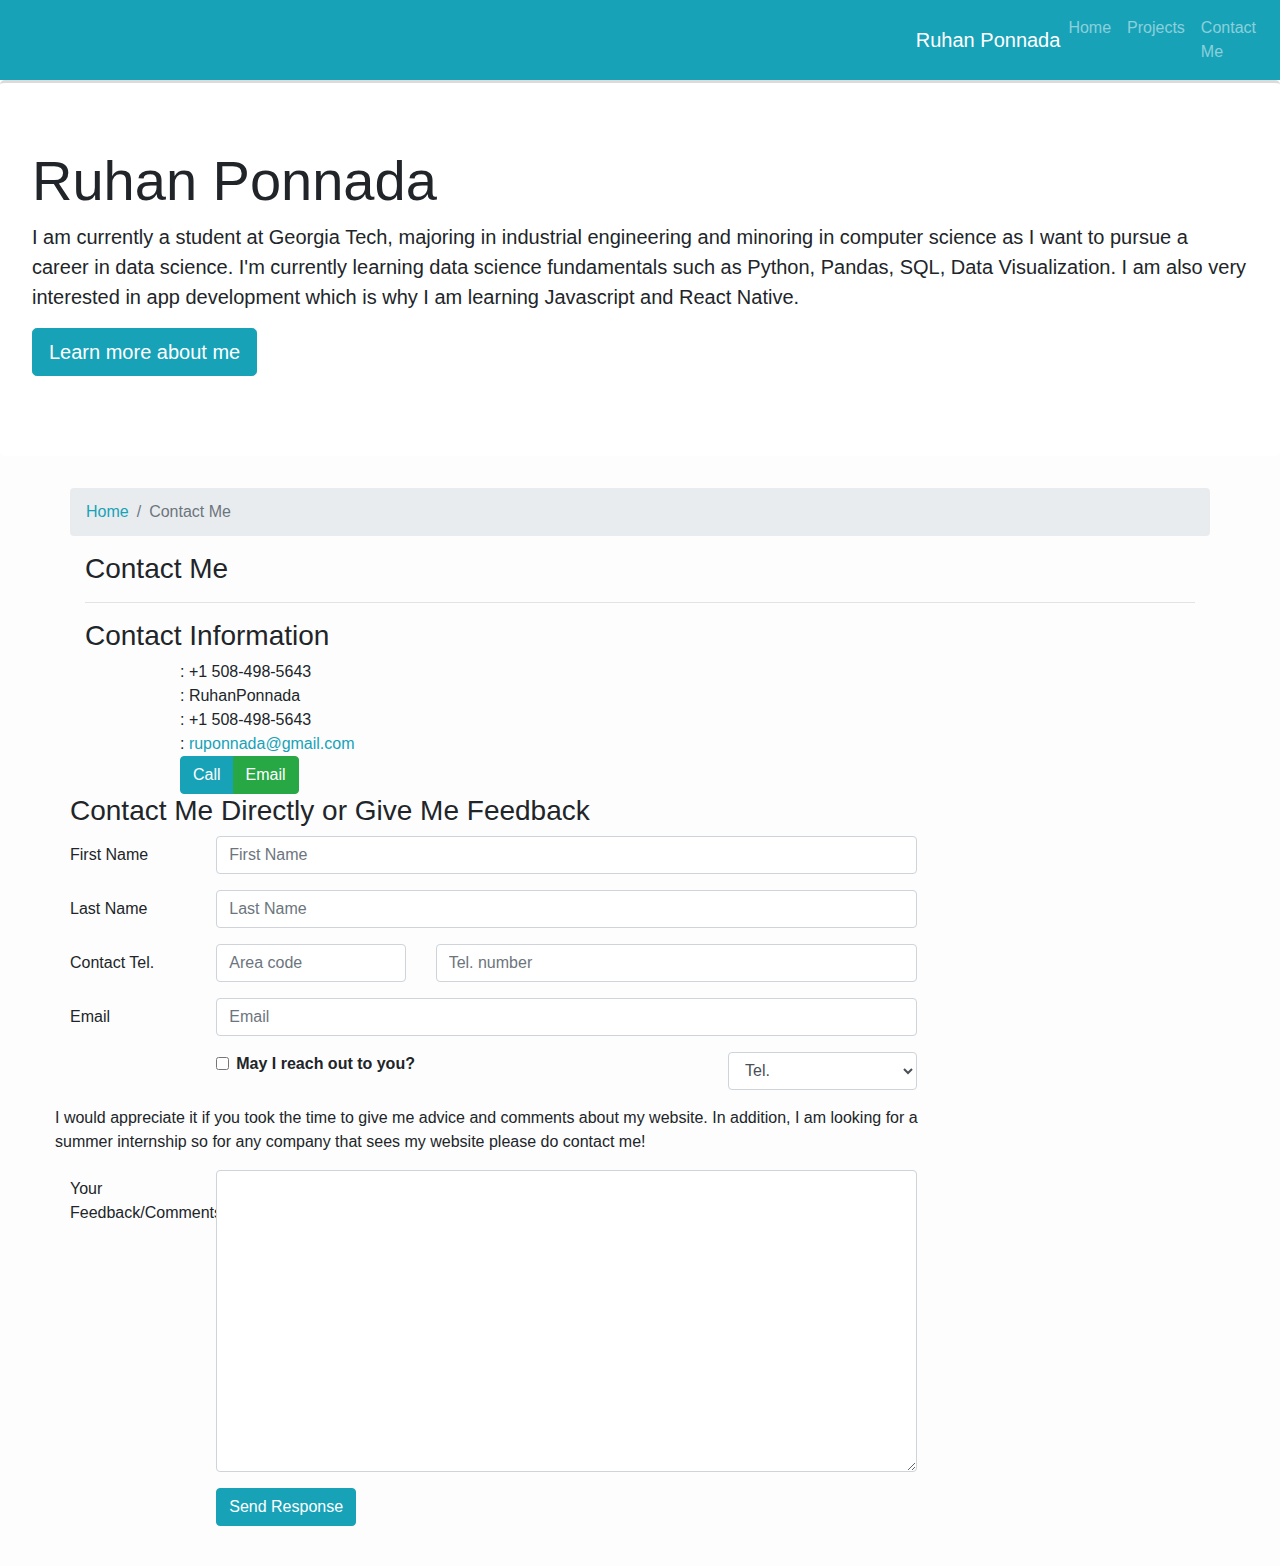
==== contactme.html @ 93548919 "test" ====
<!DOCTYPE html>
<html lang="en">
  <head>
    <meta charset="UTF-8">
    <meta http-equiv="x-ua-compatible" content="ie=edge">
    <meta name="viewport" content="width=device-width, initial-scale=1.0">
    
    <link rel="stylesheet" href="https://fonts.googleapis.com/css2?family=Caveat&family=Montserrat:wght@400;600&display=swap">
    <link rel="stylesheet" href="node_modules/bootstrap-social/bootstrap-social.css">
    <link rel="stylesheet" href="https://maxcdn.boostrapcdn.com/font-awesome/4.7.0/css/font-awesome.min.css">
    <link rel="stylesheet" href="/css/bootstrap.css">
    <link rel="stylesheet" href="/css/styles.css">
    <title>Ruhan Ponnada,Student + Entrepreneur</title>

  </head>
  <body>
    <main>
      
        <nav class="navbar navbar-expand-lg navbar-dark bg-primary">
          <div class="container"></div>
            <button class="navbar-toggler" type="button" data-toggle="collapse" data-target="#navbarSupportedContent">
              <span class="navbar-toggler-icon"></span>
            </button>
            <a class="navbar-brand mr-auto" href="#">Ruhan Ponnada</a>
            
            <div class="collapse navbar-collapse" id="navbarSupportedContent">
                <ul class="navbar-nav ml-auto">
                    <li class="nav-item">
                        <a class="nav-link" href="./index.html"><span class="fa fa-home fa-lg"></span>Home</a>
                    </li>
                    <li class="nav-item">
                        <a class="nav-link" href="./projects.html"><i class="fas fa-pencil-ruler"></i>Projects</a>
                    </li>
                    <li class="nav-item">
                        <a class="nav-link" href="#"><span class="fa fa-address-card fa-lg"></span>Contact Me</a>
                    </li>
                </ul>
            </div>
          </div>
        </nav>
    
      <!-- ***********************  ABOUT / PROFILE  *********************** -->
      <header>
        <div class="jumbotron">
          <h1 class="display-4">Ruhan Ponnada</h1>
          <p class="lead">I am currently a student at Georgia Tech, majoring in industrial engineering and minoring in computer science as I want to pursue a career in data science.
            I'm currently learning data science fundamentals such as Python, 
            Pandas, SQL, Data Visualization. I am also very interested in app development which is why I am learning Javascript and React Native.
          </p>
      
          <p class="lead">
              <a class="btn btn-primary btn-lg" href="#" role="button">Learn more about me</a>
          </p>
        </div>
      </header>

      <div class="container">
        <div class="row">
            <ol class="col-12 breadcrumb">
                <li class="breadcrumb-item"><a href="./index.html">Home</a></li>
                <li class="breadcrumb-item active">Contact Me</li>
            </ol>
            <div class="col-12">
               <h3>Contact Me</h3>
               <hr>
            </div>
        </div>

        <div class="row row-content">
           <div class="col-12">
              <h3>Contact Information</h3>
           </div>
            <div class="col-12 col-sm-4 offset-sm-1">
		              <i class="fa fa-phone"></i>: +1 508-498-5643<br>
                      <i class="fab fa-facebook-messenger"></i>: RuhanPonnada<br>
                      <i class="fab fa-whatsapp"></i>: +1 508-498-5643 <br>
		              <i class="fa fa-envelope"></i>:
                        <a href="mailto:ruponnada@gmail.com">ruponnada@gmail.com</a>
		           </address>
            </div>
            <div class="col-12 col-sm-11 offset-sm-1">
                <div class="btn-group" role="group">
                    <a role="button" class="btn btn-primary" href="tel:5084985643"><i class="fa fa-phone"></i> Call</a>
                    <a role="button" class="btn btn-success" href="mailto:ruponnada@gmail.com"><i class="fa fa-envelope-o"></i> Email</a>
                </div>
            </div>

            <div class="row row-content">
                <div class="col-12">
                   <h3>Contact Me Directly or Give Me Feedback</h3>
                </div>
                 <div class="col-12 col-md-9">
                     <form>
                         <div class="form-group row">
                             <label for="firstname" class="col-md-2 col-form-label">First Name</label>
                             <div class="col-md-10">
                                 <input type="text" class="form-control" id="firstname" name="firstname" placeholder="First Name">
                             </div>
                         </div>
                         <div class="form-group row">
                             <label for="lastname" class="col-md-2 col-form-label">Last Name</label>
                             <div class="col-md-10">
                                 <input type="text" class="form-control" id="lastname" name="lastname" placeholder="Last Name">
                             </div>
                         </div>
                     
                     <div class="form-group row">
                         <label for="telnum" class="col-12 col-md-2 col-form-label">Contact Tel.</label>
                         <div class="col-5 col-md-3">
                             <input type="tel" class="form-control" id="areacode" name="areacode" placeholder="Area code">
                         </div>
                         <div class="col-7 col-md-7">
                             <input type="tel" class="form-control" id="telnum" name="telnum" placeholder="Tel. number">
                         </div>
                     </div>
                     <div class="form-group row">
                         <label for="emailid" class="col-md-2 col-form-label">Email</label>
                         <div class="col-md-10">
                             <input type="email" class="form-control" id="emailid" name="emailid" placeholder="Email">
                         </div>
                     </div>
                     <div class="form-group row">
                         <div class="col-md-6 offset-md-2">
                             <div class="form-check">
                                 <input type="checkbox" class="form-check-input" name="approve" id="approve" value="">
                                 <label class="form-check-label" for="approve">
                                     <strong>May I reach out to you?</strong>
                                 </label>
                             </div>
                         </div>
                         <div class="col-md-3 offset-md-1">
                             <select class="form-control">
                                 <option>Tel.</option>
                                 <option>Email</option>
                             </select>
                         </div>
                     </div>
                     <div class="form-group row">
                         <p>I would appreciate it if you took the time to give me advice and comments about my website. In addition, I am looking for a summer internship so for any company that sees my website please do contact me!</p>
                         <label for="feedback" class="col-md-2 col-form-label">Your Feedback/Comments</label>
                         <div class="col-md-10">
                             <textarea class="form-control" id="feedback" name="feedback" rows="12"></textarea>
                         </div>
                     </div>
                     <div class="form-group row">
                         <div class="offset-md-2 col-md-10">
                             <button type="submit" class="btn btn-primary">Send Response</button>
                         </div>
                     </div>
                 </form>
                 </div>
                  <div class="col-12 col-md">
                 </div>
            </div>
        </div>

      <!-- *****************  CONTACT INFO / SOCIAL MEDIA  ***************** -->
      <footer>
        <div class="container">
            <div class="row">
                <div class="col-12 col-sm-4 align-self-center">
                    <div class="text-center">
                        <a class="btn btn-social-icon btn-facebook" href="https://www.facebook.com/ruhan.ponnada.7/"><i class="fa fa-facebook"></i></a>
                        <a class="btn btn-social-icon btn-linkedin" href="https://www.linkedin.com/in/ruhan-ponnada-a80213175/"><i class="fa fa-linkedin"></i></a>
                        <a class="btn btn-social-icon btn-twitter" href="https://twitter.com/RuhanPonnada"><i class="fa fa-twitter"></i></a>
                        <a class="btn btn-social-icon btn-instagram" href="https://www.instagram.com/ruhan_ponnada/"><i class="fa fa-instagram"></i></a>
                        <a class="btn btn-social-icon" href="mailto:ruponnada@gmail.com"><i class="fa fa-envelope-o"></i></a>
                        <a class="btn btn-social-icon btn-github" href="https://github.com/ruhanponnada/"><i class="fa fa-github"></i></a>
                    </div>
                </div>
            </div>
        </div>
           
      </footer>
    </main>
    <script src="/js/jquery.min.js"></script>
    <script src="/js/popper.min.js"></script>
    <script src="/js/bootstrap.min.js"></script>
  </body>
</html>
---- css/styles.css ----
.jumbotron {
  background-color: #ffffff !important;
  border-top: 3px solid #dbdbdb; }

/*!
 * Bootstrap v4.5.2 (https://getbootstrap.com/)
 * Copyright 2011-2020 The Bootstrap Authors
 * Copyright 2011-2020 Twitter, Inc.
 * Licensed under MIT (https://github.com/twbs/bootstrap/blob/main/LICENSE)
 */
:root {
  --blue: #007bff;
  --indigo: #6610f2;
  --purple: #6f42c1;
  --pink: #e83e8c;
  --red: #dc3545;
  --orange: #fd7e14;
  --yellow: #ffc107;
  --green: #28a745;
  --teal: #20c997;
  --cyan: #17a2b8;
  --white: #fff;
  --gray: #6c757d;
  --gray-dark: #343a40;
  --primary: #17a2b8;
  --secondary: #6c757d;
  --success: #28a745;
  --info: #17a2b8;
  --warning: #ffc107;
  --danger: #dc3545;
  --light: #f8f9fa;
  --dark: #343a40;
  --breakpoint-xs: 0;
  --breakpoint-sm: 576px;
  --breakpoint-md: 768px;
  --breakpoint-lg: 992px;
  --breakpoint-xl: 1200px;
  --font-family-sans-serif: -apple-system, BlinkMacSystemFont, "Segoe UI", Roboto, "Helvetica Neue", Arial, "Noto Sans", sans-serif, "Apple Color Emoji", "Segoe UI Emoji", "Segoe UI Symbol", "Noto Color Emoji";
  --font-family-monospace: SFMono-Regular, Menlo, Monaco, Consolas, "Liberation Mono", "Courier New", monospace; }

*,
*::before,
*::after {
  box-sizing: border-box; }

html {
  font-family: sans-serif;
  line-height: 1.15;
  -webkit-text-size-adjust: 100%;
  -webkit-tap-highlight-color: rgba(0, 0, 0, 0); }

article, aside, figcaption, figure, footer, header, hgroup, main, nav, section {
  display: block; }

body {
  margin: 0;
  font-family: -apple-system, BlinkMacSystemFont, "Segoe UI", Roboto, "Helvetica Neue", Arial, "Noto Sans", sans-serif, "Apple Color Emoji", "Segoe UI Emoji", "Segoe UI Symbol", "Noto Color Emoji";
  font-size: 1rem;
  font-weight: 400;
  line-height: 1.5;
  color: #212529;
  text-align: left;
  background-color: #fdfdfd; }

[tabindex="-1"]:focus:not(:focus-visible) {
  outline: 0 !important; }

hr {
  box-sizing: content-box;
  height: 0;
  overflow: visible; }

h1, h2, h3, h4, h5, h6 {
  margin-top: 0;
  margin-bottom: 0.5rem; }

p {
  margin-top: 0;
  margin-bottom: 1rem; }

abbr[title],
abbr[data-original-title] {
  text-decoration: underline;
  text-decoration: underline dotted;
  cursor: help;
  border-bottom: 0;
  text-decoration-skip-ink: none; }

address {
  margin-bottom: 1rem;
  font-style: normal;
  line-height: inherit; }

ol,
ul,
dl {
  margin-top: 0;
  margin-bottom: 1rem; }

ol ol,
ul ul,
ol ul,
ul ol {
  margin-bottom: 0; }

dt {
  font-weight: 700; }

dd {
  margin-bottom: .5rem;
  margin-left: 0; }

blockquote {
  margin: 0 0 1rem; }

b,
strong {
  font-weight: bolder; }

small {
  font-size: 80%; }

sub,
sup {
  position: relative;
  font-size: 75%;
  line-height: 0;
  vertical-align: baseline; }

sub {
  bottom: -.25em; }

sup {
  top: -.5em; }

a {
  color: #17a2b8;
  text-decoration: none;
  background-color: transparent; }
  a:hover {
    color: #0f6674;
    text-decoration: underline; }

a:not([href]):not([class]) {
  color: inherit;
  text-decoration: none; }
  a:not([href]):not([class]):hover {
    color: inherit;
    text-decoration: none; }

pre,
code,
kbd,
samp {
  font-family: SFMono-Regular, Menlo, Monaco, Consolas, "Liberation Mono", "Courier New", monospace;
  font-size: 1em; }

pre {
  margin-top: 0;
  margin-bottom: 1rem;
  overflow: auto;
  -ms-overflow-style: scrollbar; }

figure {
  margin: 0 0 1rem; }

img {
  vertical-align: middle;
  border-style: none; }

svg {
  overflow: hidden;
  vertical-align: middle; }

table {
  border-collapse: collapse; }

caption {
  padding-top: 0.75rem;
  padding-bottom: 0.75rem;
  color: #6c757d;
  text-align: left;
  caption-side: bottom; }

th {
  text-align: inherit; }

label {
  display: inline-block;
  margin-bottom: 0.5rem; }

button {
  border-radius: 0; }

button:focus {
  outline: 1px dotted;
  outline: 5px auto -webkit-focus-ring-color; }

input,
button,
select,
optgroup,
textarea {
  margin: 0;
  font-family: inherit;
  font-size: inherit;
  line-height: inherit; }

button,
input {
  overflow: visible; }

button,
select {
  text-transform: none; }

[role="button"] {
  cursor: pointer; }

select {
  word-wrap: normal; }

button,
[type="button"],
[type="reset"],
[type="submit"] {
  -webkit-appearance: button; }

button:not(:disabled),
[type="button"]:not(:disabled),
[type="reset"]:not(:disabled),
[type="submit"]:not(:disabled) {
  cursor: pointer; }

button::-moz-focus-inner,
[type="button"]::-moz-focus-inner,
[type="reset"]::-moz-focus-inner,
[type="submit"]::-moz-focus-inner {
  padding: 0;
  border-style: none; }

input[type="radio"],
input[type="checkbox"] {
  box-sizing: border-box;
  padding: 0; }

textarea {
  overflow: auto;
  resize: vertical; }

fieldset {
  min-width: 0;
  padding: 0;
  margin: 0;
  border: 0; }

legend {
  display: block;
  width: 100%;
  max-width: 100%;
  padding: 0;
  margin-bottom: .5rem;
  font-size: 1.5rem;
  line-height: inherit;
  color: inherit;
  white-space: normal; }

progress {
  vertical-align: baseline; }

[type="number"]::-webkit-inner-spin-button,
[type="number"]::-webkit-outer-spin-button {
  height: auto; }

[type="search"] {
  outline-offset: -2px;
  -webkit-appearance: none; }

[type="search"]::-webkit-search-decoration {
  -webkit-appearance: none; }

::-webkit-file-upload-button {
  font: inherit;
  -webkit-appearance: button; }

output {
  display: inline-block; }

summary {
  display: list-item;
  cursor: pointer; }

template {
  display: none; }

[hidden] {
  display: none !important; }

h1, h2, h3, h4, h5, h6,
.h1, .h2, .h3, .h4, .h5, .h6 {
  margin-bottom: 0.5rem;
  font-weight: 500;
  line-height: 1.2; }

h1, .h1 {
  font-size: 2.5rem; }

h2, .h2 {
  font-size: 2rem; }

h3, .h3 {
  font-size: 1.75rem; }

h4, .h4 {
  font-size: 1.5rem; }

h5, .h5 {
  font-size: 1.25rem; }

h6, .h6 {
  font-size: 1rem; }

.lead {
  font-size: 1.25rem;
  font-weight: 300; }

.display-1 {
  font-size: 6rem;
  font-weight: 300;
  line-height: 1.2; }

.display-2 {
  font-size: 5.5rem;
  font-weight: 300;
  line-height: 1.2; }

.display-3 {
  font-size: 4.5rem;
  font-weight: 300;
  line-height: 1.2; }

.display-4 {
  font-size: 3.5rem;
  font-weight: 300;
  line-height: 1.2; }

hr {
  margin-top: 1rem;
  margin-bottom: 1rem;
  border: 0;
  border-top: 1px solid rgba(0, 0, 0, 0.1); }

small,
.small {
  font-size: 80%;
  font-weight: 400; }

mark,
.mark {
  padding: 0.2em;
  background-color: #fcf8e3; }

.list-unstyled {
  padding-left: 0;
  list-style: none; }

.list-inline {
  padding-left: 0;
  list-style: none; }

.list-inline-item {
  display: inline-block; }
  .list-inline-item:not(:last-child) {
    margin-right: 0.5rem; }

.initialism {
  font-size: 90%;
  text-transform: uppercase; }

.blockquote {
  margin-bottom: 1rem;
  font-size: 1.25rem; }

.blockquote-footer {
  display: block;
  font-size: 80%;
  color: #6c757d; }
  .blockquote-footer::before {
    content: "\2014\00A0"; }

.img-fluid {
  max-width: 100%;
  height: auto; }

.img-thumbnail {
  padding: 0.25rem;
  background-color: #fdfdfd;
  border: 1px solid #dee2e6;
  border-radius: 0.25rem;
  max-width: 100%;
  height: auto; }

.figure {
  display: inline-block; }

.figure-img {
  margin-bottom: 0.5rem;
  line-height: 1; }

.figure-caption {
  font-size: 90%;
  color: #6c757d; }

code {
  font-size: 87.5%;
  color: #e83e8c;
  word-wrap: break-word; }
  a > code {
    color: inherit; }

kbd {
  padding: 0.2rem 0.4rem;
  font-size: 87.5%;
  color: #fff;
  background-color: #212529;
  border-radius: 0.2rem; }
  kbd kbd {
    padding: 0;
    font-size: 100%;
    font-weight: 700; }

pre {
  display: block;
  font-size: 87.5%;
  color: #212529; }
  pre code {
    font-size: inherit;
    color: inherit;
    word-break: normal; }

.pre-scrollable {
  max-height: 340px;
  overflow-y: scroll; }

.container,
.container-fluid,
.container-sm,
.container-md,
.container-lg,
.container-xl {
  width: 100%;
  padding-right: 15px;
  padding-left: 15px;
  margin-right: auto;
  margin-left: auto; }

@media (min-width: 576px) {
  .container, .container-sm {
    max-width: 540px; } }

@media (min-width: 768px) {
  .container, .container-sm, .container-md {
    max-width: 720px; } }

@media (min-width: 992px) {
  .container, .container-sm, .container-md, .container-lg {
    max-width: 960px; } }

@media (min-width: 1200px) {
  .container, .container-sm, .container-md, .container-lg, .container-xl {
    max-width: 1140px; } }

.row {
  display: flex;
  flex-wrap: wrap;
  margin-right: -15px;
  margin-left: -15px; }

.no-gutters {
  margin-right: 0;
  margin-left: 0; }
  .no-gutters > .col,
  .no-gutters > [class*="col-"] {
    padding-right: 0;
    padding-left: 0; }

.col-1, .col-2, .col-3, .col-4, .col-5, .col-6, .col-7, .col-8, .col-9, .col-10, .col-11, .col-12, .col,
.col-auto, .col-sm-1, .col-sm-2, .col-sm-3, .col-sm-4, .col-sm-5, .col-sm-6, .col-sm-7, .col-sm-8, .col-sm-9, .col-sm-10, .col-sm-11, .col-sm-12, .col-sm,
.col-sm-auto, .col-md-1, .col-md-2, .col-md-3, .col-md-4, .col-md-5, .col-md-6, .col-md-7, .col-md-8, .col-md-9, .col-md-10, .col-md-11, .col-md-12, .col-md,
.col-md-auto, .col-lg-1, .col-lg-2, .col-lg-3, .col-lg-4, .col-lg-5, .col-lg-6, .col-lg-7, .col-lg-8, .col-lg-9, .col-lg-10, .col-lg-11, .col-lg-12, .col-lg,
.col-lg-auto, .col-xl-1, .col-xl-2, .col-xl-3, .col-xl-4, .col-xl-5, .col-xl-6, .col-xl-7, .col-xl-8, .col-xl-9, .col-xl-10, .col-xl-11, .col-xl-12, .col-xl,
.col-xl-auto {
  position: relative;
  width: 100%;
  padding-right: 15px;
  padding-left: 15px; }

.col {
  flex-basis: 0;
  flex-grow: 1;
  max-width: 100%; }

.row-cols-1 > * {
  flex: 0 0 100%;
  max-width: 100%; }

.row-cols-2 > * {
  flex: 0 0 50%;
  max-width: 50%; }

.row-cols-3 > * {
  flex: 0 0 33.33333%;
  max-width: 33.33333%; }

.row-cols-4 > * {
  flex: 0 0 25%;
  max-width: 25%; }

.row-cols-5 > * {
  flex: 0 0 20%;
  max-width: 20%; }

.row-cols-6 > * {
  flex: 0 0 16.66667%;
  max-width: 16.66667%; }

.col-auto {
  flex: 0 0 auto;
  width: auto;
  max-width: 100%; }

.col-1 {
  flex: 0 0 8.33333%;
  max-width: 8.33333%; }

.col-2 {
  flex: 0 0 16.66667%;
  max-width: 16.66667%; }

.col-3 {
  flex: 0 0 25%;
  max-width: 25%; }

.col-4 {
  flex: 0 0 33.33333%;
  max-width: 33.33333%; }

.col-5 {
  flex: 0 0 41.66667%;
  max-width: 41.66667%; }

.col-6 {
  flex: 0 0 50%;
  max-width: 50%; }

.col-7 {
  flex: 0 0 58.33333%;
  max-width: 58.33333%; }

.col-8 {
  flex: 0 0 66.66667%;
  max-width: 66.66667%; }

.col-9 {
  flex: 0 0 75%;
  max-width: 75%; }

.col-10 {
  flex: 0 0 83.33333%;
  max-width: 83.33333%; }

.col-11 {
  flex: 0 0 91.66667%;
  max-width: 91.66667%; }

.col-12 {
  flex: 0 0 100%;
  max-width: 100%; }

.order-first {
  order: -1; }

.order-last {
  order: 13; }

.order-0 {
  order: 0; }

.order-1 {
  order: 1; }

.order-2 {
  order: 2; }

.order-3 {
  order: 3; }

.order-4 {
  order: 4; }

.order-5 {
  order: 5; }

.order-6 {
  order: 6; }

.order-7 {
  order: 7; }

.order-8 {
  order: 8; }

.order-9 {
  order: 9; }

.order-10 {
  order: 10; }

.order-11 {
  order: 11; }

.order-12 {
  order: 12; }

.offset-1 {
  margin-left: 8.33333%; }

.offset-2 {
  margin-left: 16.66667%; }

.offset-3 {
  margin-left: 25%; }

.offset-4 {
  margin-left: 33.33333%; }

.offset-5 {
  margin-left: 41.66667%; }

.offset-6 {
  margin-left: 50%; }

.offset-7 {
  margin-left: 58.33333%; }

.offset-8 {
  margin-left: 66.66667%; }

.offset-9 {
  margin-left: 75%; }

.offset-10 {
  margin-left: 83.33333%; }

.offset-11 {
  margin-left: 91.66667%; }

@media (min-width: 576px) {
  .col-sm {
    flex-basis: 0;
    flex-grow: 1;
    max-width: 100%; }
  .row-cols-sm-1 > * {
    flex: 0 0 100%;
    max-width: 100%; }
  .row-cols-sm-2 > * {
    flex: 0 0 50%;
    max-width: 50%; }
  .row-cols-sm-3 > * {
    flex: 0 0 33.33333%;
    max-width: 33.33333%; }
  .row-cols-sm-4 > * {
    flex: 0 0 25%;
    max-width: 25%; }
  .row-cols-sm-5 > * {
    flex: 0 0 20%;
    max-width: 20%; }
  .row-cols-sm-6 > * {
    flex: 0 0 16.66667%;
    max-width: 16.66667%; }
  .col-sm-auto {
    flex: 0 0 auto;
    width: auto;
    max-width: 100%; }
  .col-sm-1 {
    flex: 0 0 8.33333%;
    max-width: 8.33333%; }
  .col-sm-2 {
    flex: 0 0 16.66667%;
    max-width: 16.66667%; }
  .col-sm-3 {
    flex: 0 0 25%;
    max-width: 25%; }
  .col-sm-4 {
    flex: 0 0 33.33333%;
    max-width: 33.33333%; }
  .col-sm-5 {
    flex: 0 0 41.66667%;
    max-width: 41.66667%; }
  .col-sm-6 {
    flex: 0 0 50%;
    max-width: 50%; }
  .col-sm-7 {
    flex: 0 0 58.33333%;
    max-width: 58.33333%; }
  .col-sm-8 {
    flex: 0 0 66.66667%;
    max-width: 66.66667%; }
  .col-sm-9 {
    flex: 0 0 75%;
    max-width: 75%; }
  .col-sm-10 {
    flex: 0 0 83.33333%;
    max-width: 83.33333%; }
  .col-sm-11 {
    flex: 0 0 91.66667%;
    max-width: 91.66667%; }
  .col-sm-12 {
    flex: 0 0 100%;
    max-width: 100%; }
  .order-sm-first {
    order: -1; }
  .order-sm-last {
    order: 13; }
  .order-sm-0 {
    order: 0; }
  .order-sm-1 {
    order: 1; }
  .order-sm-2 {
    order: 2; }
  .order-sm-3 {
    order: 3; }
  .order-sm-4 {
    order: 4; }
  .order-sm-5 {
    order: 5; }
  .order-sm-6 {
    order: 6; }
  .order-sm-7 {
    order: 7; }
  .order-sm-8 {
    order: 8; }
  .order-sm-9 {
    order: 9; }
  .order-sm-10 {
    order: 10; }
  .order-sm-11 {
    order: 11; }
  .order-sm-12 {
    order: 12; }
  .offset-sm-0 {
    margin-left: 0; }
  .offset-sm-1 {
    margin-left: 8.33333%; }
  .offset-sm-2 {
    margin-left: 16.66667%; }
  .offset-sm-3 {
    margin-left: 25%; }
  .offset-sm-4 {
    margin-left: 33.33333%; }
  .offset-sm-5 {
    margin-left: 41.66667%; }
  .offset-sm-6 {
    margin-left: 50%; }
  .offset-sm-7 {
    margin-left: 58.33333%; }
  .offset-sm-8 {
    margin-left: 66.66667%; }
  .offset-sm-9 {
    margin-left: 75%; }
  .offset-sm-10 {
    margin-left: 83.33333%; }
  .offset-sm-11 {
    margin-left: 91.66667%; } }

@media (min-width: 768px) {
  .col-md {
    flex-basis: 0;
    flex-grow: 1;
    max-width: 100%; }
  .row-cols-md-1 > * {
    flex: 0 0 100%;
    max-width: 100%; }
  .row-cols-md-2 > * {
    flex: 0 0 50%;
    max-width: 50%; }
  .row-cols-md-3 > * {
    flex: 0 0 33.33333%;
    max-width: 33.33333%; }
  .row-cols-md-4 > * {
    flex: 0 0 25%;
    max-width: 25%; }
  .row-cols-md-5 > * {
    flex: 0 0 20%;
    max-width: 20%; }
  .row-cols-md-6 > * {
    flex: 0 0 16.66667%;
    max-width: 16.66667%; }
  .col-md-auto {
    flex: 0 0 auto;
    width: auto;
    max-width: 100%; }
  .col-md-1 {
    flex: 0 0 8.33333%;
    max-width: 8.33333%; }
  .col-md-2 {
    flex: 0 0 16.66667%;
    max-width: 16.66667%; }
  .col-md-3 {
    flex: 0 0 25%;
    max-width: 25%; }
  .col-md-4 {
    flex: 0 0 33.33333%;
    max-width: 33.33333%; }
  .col-md-5 {
    flex: 0 0 41.66667%;
    max-width: 41.66667%; }
  .col-md-6 {
    flex: 0 0 50%;
    max-width: 50%; }
  .col-md-7 {
    flex: 0 0 58.33333%;
    max-width: 58.33333%; }
  .col-md-8 {
    flex: 0 0 66.66667%;
    max-width: 66.66667%; }
  .col-md-9 {
    flex: 0 0 75%;
    max-width: 75%; }
  .col-md-10 {
    flex: 0 0 83.33333%;
    max-width: 83.33333%; }
  .col-md-11 {
    flex: 0 0 91.66667%;
    max-width: 91.66667%; }
  .col-md-12 {
    flex: 0 0 100%;
    max-width: 100%; }
  .order-md-first {
    order: -1; }
  .order-md-last {
    order: 13; }
  .order-md-0 {
    order: 0; }
  .order-md-1 {
    order: 1; }
  .order-md-2 {
    order: 2; }
  .order-md-3 {
    order: 3; }
  .order-md-4 {
    order: 4; }
  .order-md-5 {
    order: 5; }
  .order-md-6 {
    order: 6; }
  .order-md-7 {
    order: 7; }
  .order-md-8 {
    order: 8; }
  .order-md-9 {
    order: 9; }
  .order-md-10 {
    order: 10; }
  .order-md-11 {
    order: 11; }
  .order-md-12 {
    order: 12; }
  .offset-md-0 {
    margin-left: 0; }
  .offset-md-1 {
    margin-left: 8.33333%; }
  .offset-md-2 {
    margin-left: 16.66667%; }
  .offset-md-3 {
    margin-left: 25%; }
  .offset-md-4 {
    margin-left: 33.33333%; }
  .offset-md-5 {
    margin-left: 41.66667%; }
  .offset-md-6 {
    margin-left: 50%; }
  .offset-md-7 {
    margin-left: 58.33333%; }
  .offset-md-8 {
    margin-left: 66.66667%; }
  .offset-md-9 {
    margin-left: 75%; }
  .offset-md-10 {
    margin-left: 83.33333%; }
  .offset-md-11 {
    margin-left: 91.66667%; } }

@media (min-width: 992px) {
  .col-lg {
    flex-basis: 0;
    flex-grow: 1;
    max-width: 100%; }
  .row-cols-lg-1 > * {
    flex: 0 0 100%;
    max-width: 100%; }
  .row-cols-lg-2 > * {
    flex: 0 0 50%;
    max-width: 50%; }
  .row-cols-lg-3 > * {
    flex: 0 0 33.33333%;
    max-width: 33.33333%; }
  .row-cols-lg-4 > * {
    flex: 0 0 25%;
    max-width: 25%; }
  .row-cols-lg-5 > * {
    flex: 0 0 20%;
    max-width: 20%; }
  .row-cols-lg-6 > * {
    flex: 0 0 16.66667%;
    max-width: 16.66667%; }
  .col-lg-auto {
    flex: 0 0 auto;
    width: auto;
    max-width: 100%; }
  .col-lg-1 {
    flex: 0 0 8.33333%;
    max-width: 8.33333%; }
  .col-lg-2 {
    flex: 0 0 16.66667%;
    max-width: 16.66667%; }
  .col-lg-3 {
    flex: 0 0 25%;
    max-width: 25%; }
  .col-lg-4 {
    flex: 0 0 33.33333%;
    max-width: 33.33333%; }
  .col-lg-5 {
    flex: 0 0 41.66667%;
    max-width: 41.66667%; }
  .col-lg-6 {
    flex: 0 0 50%;
    max-width: 50%; }
  .col-lg-7 {
    flex: 0 0 58.33333%;
    max-width: 58.33333%; }
  .col-lg-8 {
    flex: 0 0 66.66667%;
    max-width: 66.66667%; }
  .col-lg-9 {
    flex: 0 0 75%;
    max-width: 75%; }
  .col-lg-10 {
    flex: 0 0 83.33333%;
    max-width: 83.33333%; }
  .col-lg-11 {
    flex: 0 0 91.66667%;
    max-width: 91.66667%; }
  .col-lg-12 {
    flex: 0 0 100%;
    max-width: 100%; }
  .order-lg-first {
    order: -1; }
  .order-lg-last {
    order: 13; }
  .order-lg-0 {
    order: 0; }
  .order-lg-1 {
    order: 1; }
  .order-lg-2 {
    order: 2; }
  .order-lg-3 {
    order: 3; }
  .order-lg-4 {
    order: 4; }
  .order-lg-5 {
    order: 5; }
  .order-lg-6 {
    order: 6; }
  .order-lg-7 {
    order: 7; }
  .order-lg-8 {
    order: 8; }
  .order-lg-9 {
    order: 9; }
  .order-lg-10 {
    order: 10; }
  .order-lg-11 {
    order: 11; }
  .order-lg-12 {
    order: 12; }
  .offset-lg-0 {
    margin-left: 0; }
  .offset-lg-1 {
    margin-left: 8.33333%; }
  .offset-lg-2 {
    margin-left: 16.66667%; }
  .offset-lg-3 {
    margin-left: 25%; }
  .offset-lg-4 {
    margin-left: 33.33333%; }
  .offset-lg-5 {
    margin-left: 41.66667%; }
  .offset-lg-6 {
    margin-left: 50%; }
  .offset-lg-7 {
    margin-left: 58.33333%; }
  .offset-lg-8 {
    margin-left: 66.66667%; }
  .offset-lg-9 {
    margin-left: 75%; }
  .offset-lg-10 {
    margin-left: 83.33333%; }
  .offset-lg-11 {
    margin-left: 91.66667%; } }

@media (min-width: 1200px) {
  .col-xl {
    flex-basis: 0;
    flex-grow: 1;
    max-width: 100%; }
  .row-cols-xl-1 > * {
    flex: 0 0 100%;
    max-width: 100%; }
  .row-cols-xl-2 > * {
    flex: 0 0 50%;
    max-width: 50%; }
  .row-cols-xl-3 > * {
    flex: 0 0 33.33333%;
    max-width: 33.33333%; }
  .row-cols-xl-4 > * {
    flex: 0 0 25%;
    max-width: 25%; }
  .row-cols-xl-5 > * {
    flex: 0 0 20%;
    max-width: 20%; }
  .row-cols-xl-6 > * {
    flex: 0 0 16.66667%;
    max-width: 16.66667%; }
  .col-xl-auto {
    flex: 0 0 auto;
    width: auto;
    max-width: 100%; }
  .col-xl-1 {
    flex: 0 0 8.33333%;
    max-width: 8.33333%; }
  .col-xl-2 {
    flex: 0 0 16.66667%;
    max-width: 16.66667%; }
  .col-xl-3 {
    flex: 0 0 25%;
    max-width: 25%; }
  .col-xl-4 {
    flex: 0 0 33.33333%;
    max-width: 33.33333%; }
  .col-xl-5 {
    flex: 0 0 41.66667%;
    max-width: 41.66667%; }
  .col-xl-6 {
    flex: 0 0 50%;
    max-width: 50%; }
  .col-xl-7 {
    flex: 0 0 58.33333%;
    max-width: 58.33333%; }
  .col-xl-8 {
    flex: 0 0 66.66667%;
    max-width: 66.66667%; }
  .col-xl-9 {
    flex: 0 0 75%;
    max-width: 75%; }
  .col-xl-10 {
    flex: 0 0 83.33333%;
    max-width: 83.33333%; }
  .col-xl-11 {
    flex: 0 0 91.66667%;
    max-width: 91.66667%; }
  .col-xl-12 {
    flex: 0 0 100%;
    max-width: 100%; }
  .order-xl-first {
    order: -1; }
  .order-xl-last {
    order: 13; }
  .order-xl-0 {
    order: 0; }
  .order-xl-1 {
    order: 1; }
  .order-xl-2 {
    order: 2; }
  .order-xl-3 {
    order: 3; }
  .order-xl-4 {
    order: 4; }
  .order-xl-5 {
    order: 5; }
  .order-xl-6 {
    order: 6; }
  .order-xl-7 {
    order: 7; }
  .order-xl-8 {
    order: 8; }
  .order-xl-9 {
    order: 9; }
  .order-xl-10 {
    order: 10; }
  .order-xl-11 {
    order: 11; }
  .order-xl-12 {
    order: 12; }
  .offset-xl-0 {
    margin-left: 0; }
  .offset-xl-1 {
    margin-left: 8.33333%; }
  .offset-xl-2 {
    margin-left: 16.66667%; }
  .offset-xl-3 {
    margin-left: 25%; }
  .offset-xl-4 {
    margin-left: 33.33333%; }
  .offset-xl-5 {
    margin-left: 41.66667%; }
  .offset-xl-6 {
    margin-left: 50%; }
  .offset-xl-7 {
    margin-left: 58.33333%; }
  .offset-xl-8 {
    margin-left: 66.66667%; }
  .offset-xl-9 {
    margin-left: 75%; }
  .offset-xl-10 {
    margin-left: 83.33333%; }
  .offset-xl-11 {
    margin-left: 91.66667%; } }

.table {
  width: 100%;
  margin-bottom: 1rem;
  color: #212529; }
  .table th,
  .table td {
    padding: 0.75rem;
    vertical-align: top;
    border-top: 1px solid #dee2e6; }
  .table thead th {
    vertical-align: bottom;
    border-bottom: 2px solid #dee2e6; }
  .table tbody + tbody {
    border-top: 2px solid #dee2e6; }

.table-sm th,
.table-sm td {
  padding: 0.3rem; }

.table-bordered {
  border: 1px solid #dee2e6; }
  .table-bordered th,
  .table-bordered td {
    border: 1px solid #dee2e6; }
  .table-bordered thead th,
  .table-bordered thead td {
    border-bottom-width: 2px; }

.table-borderless th,
.table-borderless td,
.table-borderless thead th,
.table-borderless tbody + tbody {
  border: 0; }

.table-striped tbody tr:nth-of-type(odd) {
  background-color: rgba(0, 0, 0, 0.05); }

.table-hover tbody tr:hover {
  color: #212529;
  background-color: rgba(0, 0, 0, 0.075); }

.table-primary,
.table-primary > th,
.table-primary > td {
  background-color: #bee5eb; }

.table-primary th,
.table-primary td,
.table-primary thead th,
.table-primary tbody + tbody {
  border-color: #86cfda; }

.table-hover .table-primary:hover {
  background-color: #abdde5; }
  .table-hover .table-primary:hover > td,
  .table-hover .table-primary:hover > th {
    background-color: #abdde5; }

.table-secondary,
.table-secondary > th,
.table-secondary > td {
  background-color: #d6d8db; }

.table-secondary th,
.table-secondary td,
.table-secondary thead th,
.table-secondary tbody + tbody {
  border-color: #b3b7bb; }

.table-hover .table-secondary:hover {
  background-color: #c8cbcf; }
  .table-hover .table-secondary:hover > td,
  .table-hover .table-secondary:hover > th {
    background-color: #c8cbcf; }

.table-success,
.table-success > th,
.table-success > td {
  background-color: #c3e6cb; }

.table-success th,
.table-success td,
.table-success thead th,
.table-success tbody + tbody {
  border-color: #8fd19e; }

.table-hover .table-success:hover {
  background-color: #b1dfbb; }
  .table-hover .table-success:hover > td,
  .table-hover .table-success:hover > th {
    background-color: #b1dfbb; }

.table-info,
.table-info > th,
.table-info > td {
  background-color: #bee5eb; }

.table-info th,
.table-info td,
.table-info thead th,
.table-info tbody + tbody {
  border-color: #86cfda; }

.table-hover .table-info:hover {
  background-color: #abdde5; }
  .table-hover .table-info:hover > td,
  .table-hover .table-info:hover > th {
    background-color: #abdde5; }

.table-warning,
.table-warning > th,
.table-warning > td {
  background-color: #ffeeba; }

.table-warning th,
.table-warning td,
.table-warning thead th,
.table-warning tbody + tbody {
  border-color: #ffdf7e; }

.table-hover .table-warning:hover {
  background-color: #ffe8a1; }
  .table-hover .table-warning:hover > td,
  .table-hover .table-warning:hover > th {
    background-color: #ffe8a1; }

.table-danger,
.table-danger > th,
.table-danger > td {
  background-color: #f5c6cb; }

.table-danger th,
.table-danger td,
.table-danger thead th,
.table-danger tbody + tbody {
  border-color: #ed969e; }

.table-hover .table-danger:hover {
  background-color: #f1b0b7; }
  .table-hover .table-danger:hover > td,
  .table-hover .table-danger:hover > th {
    background-color: #f1b0b7; }

.table-light,
.table-light > th,
.table-light > td {
  background-color: #fdfdfe; }

.table-light th,
.table-light td,
.table-light thead th,
.table-light tbody + tbody {
  border-color: #fbfcfc; }

.table-hover .table-light:hover {
  background-color: #ececf6; }
  .table-hover .table-light:hover > td,
  .table-hover .table-light:hover > th {
    background-color: #ececf6; }

.table-dark,
.table-dark > th,
.table-dark > td {
  background-color: #c6c8ca; }

.table-dark th,
.table-dark td,
.table-dark thead th,
.table-dark tbody + tbody {
  border-color: #95999c; }

.table-hover .table-dark:hover {
  background-color: #b9bbbe; }
  .table-hover .table-dark:hover > td,
  .table-hover .table-dark:hover > th {
    background-color: #b9bbbe; }

.table-active,
.table-active > th,
.table-active > td {
  background-color: rgba(0, 0, 0, 0.075); }

.table-hover .table-active:hover {
  background-color: rgba(0, 0, 0, 0.075); }
  .table-hover .table-active:hover > td,
  .table-hover .table-active:hover > th {
    background-color: rgba(0, 0, 0, 0.075); }

.table .thead-dark th {
  color: #fff;
  background-color: #343a40;
  border-color: #454d55; }

.table .thead-light th {
  color: #495057;
  background-color: #e9ecef;
  border-color: #dee2e6; }

.table-dark {
  color: #fff;
  background-color: #343a40; }
  .table-dark th,
  .table-dark td,
  .table-dark thead th {
    border-color: #454d55; }
  .table-dark.table-bordered {
    border: 0; }
  .table-dark.table-striped tbody tr:nth-of-type(odd) {
    background-color: rgba(255, 255, 255, 0.05); }
  .table-dark.table-hover tbody tr:hover {
    color: #fff;
    background-color: rgba(255, 255, 255, 0.075); }

@media (max-width: 575.98px) {
  .table-responsive-sm {
    display: block;
    width: 100%;
    overflow-x: auto;
    -webkit-overflow-scrolling: touch; }
    .table-responsive-sm > .table-bordered {
      border: 0; } }

@media (max-width: 767.98px) {
  .table-responsive-md {
    display: block;
    width: 100%;
    overflow-x: auto;
    -webkit-overflow-scrolling: touch; }
    .table-responsive-md > .table-bordered {
      border: 0; } }

@media (max-width: 991.98px) {
  .table-responsive-lg {
    display: block;
    width: 100%;
    overflow-x: auto;
    -webkit-overflow-scrolling: touch; }
    .table-responsive-lg > .table-bordered {
      border: 0; } }

@media (max-width: 1199.98px) {
  .table-responsive-xl {
    display: block;
    width: 100%;
    overflow-x: auto;
    -webkit-overflow-scrolling: touch; }
    .table-responsive-xl > .table-bordered {
      border: 0; } }

.table-responsive {
  display: block;
  width: 100%;
  overflow-x: auto;
  -webkit-overflow-scrolling: touch; }
  .table-responsive > .table-bordered {
    border: 0; }

.form-control {
  display: block;
  width: 100%;
  height: calc(1.5em + 0.75rem + 2px);
  padding: 0.375rem 0.75rem;
  font-size: 1rem;
  font-weight: 400;
  line-height: 1.5;
  color: #495057;
  background-color: #fff;
  background-clip: padding-box;
  border: 1px solid #ced4da;
  border-radius: 0.25rem;
  transition: border-color 0.15s ease-in-out, box-shadow 0.15s ease-in-out; }
  @media (prefers-reduced-motion: reduce) {
    .form-control {
      transition: none; } }
  .form-control::-ms-expand {
    background-color: transparent;
    border: 0; }
  .form-control:-moz-focusring {
    color: transparent;
    text-shadow: 0 0 0 #495057; }
  .form-control:focus {
    color: #495057;
    background-color: #fff;
    border-color: #63d9ec;
    outline: 0;
    box-shadow: 0 0 0 0.2rem rgba(23, 162, 184, 0.25); }
  .form-control::placeholder {
    color: #6c757d;
    opacity: 1; }
  .form-control:disabled, .form-control[readonly] {
    background-color: #e9ecef;
    opacity: 1; }

input[type="date"].form-control,
input[type="time"].form-control,
input[type="datetime-local"].form-control,
input[type="month"].form-control {
  appearance: none; }

select.form-control:focus::-ms-value {
  color: #495057;
  background-color: #fff; }

.form-control-file,
.form-control-range {
  display: block;
  width: 100%; }

.col-form-label {
  padding-top: calc(0.375rem + 1px);
  padding-bottom: calc(0.375rem + 1px);
  margin-bottom: 0;
  font-size: inherit;
  line-height: 1.5; }

.col-form-label-lg {
  padding-top: calc(0.5rem + 1px);
  padding-bottom: calc(0.5rem + 1px);
  font-size: 1.25rem;
  line-height: 1.5; }

.col-form-label-sm {
  padding-top: calc(0.25rem + 1px);
  padding-bottom: calc(0.25rem + 1px);
  font-size: 0.875rem;
  line-height: 1.5; }

.form-control-plaintext {
  display: block;
  width: 100%;
  padding: 0.375rem 0;
  margin-bottom: 0;
  font-size: 1rem;
  line-height: 1.5;
  color: #212529;
  background-color: transparent;
  border: solid transparent;
  border-width: 1px 0; }
  .form-control-plaintext.form-control-sm, .form-control-plaintext.form-control-lg {
    padding-right: 0;
    padding-left: 0; }

.form-control-sm {
  height: calc(1.5em + 0.5rem + 2px);
  padding: 0.25rem 0.5rem;
  font-size: 0.875rem;
  line-height: 1.5;
  border-radius: 0.2rem; }

.form-control-lg {
  height: calc(1.5em + 1rem + 2px);
  padding: 0.5rem 1rem;
  font-size: 1.25rem;
  line-height: 1.5;
  border-radius: 0.3rem; }

select.form-control[size], select.form-control[multiple] {
  height: auto; }

textarea.form-control {
  height: auto; }

.form-group {
  margin-bottom: 1rem; }

.form-text {
  display: block;
  margin-top: 0.25rem; }

.form-row {
  display: flex;
  flex-wrap: wrap;
  margin-right: -5px;
  margin-left: -5px; }
  .form-row > .col,
  .form-row > [class*="col-"] {
    padding-right: 5px;
    padding-left: 5px; }

.form-check {
  position: relative;
  display: block;
  padding-left: 1.25rem; }

.form-check-input {
  position: absolute;
  margin-top: 0.3rem;
  margin-left: -1.25rem; }
  .form-check-input[disabled] ~ .form-check-label,
  .form-check-input:disabled ~ .form-check-label {
    color: #6c757d; }

.form-check-label {
  margin-bottom: 0; }

.form-check-inline {
  display: inline-flex;
  align-items: center;
  padding-left: 0;
  margin-right: 0.75rem; }
  .form-check-inline .form-check-input {
    position: static;
    margin-top: 0;
    margin-right: 0.3125rem;
    margin-left: 0; }

.valid-feedback {
  display: none;
  width: 100%;
  margin-top: 0.25rem;
  font-size: 80%;
  color: #28a745; }

.valid-tooltip {
  position: absolute;
  top: 100%;
  left: 0;
  z-index: 5;
  display: none;
  max-width: 100%;
  padding: 0.25rem 0.5rem;
  margin-top: .1rem;
  font-size: 0.875rem;
  line-height: 1.5;
  color: #fff;
  background-color: rgba(40, 167, 69, 0.9);
  border-radius: 0.25rem; }

.was-validated :valid ~ .valid-feedback,
.was-validated :valid ~ .valid-tooltip,
.is-valid ~ .valid-feedback,
.is-valid ~ .valid-tooltip {
  display: block; }

.was-validated .form-control:valid, .form-control.is-valid {
  border-color: #28a745;
  padding-right: calc(1.5em + 0.75rem);
  background-image: url("data:image/svg+xml,%3csvg xmlns='http://www.w3.org/2000/svg' width='8' height='8' viewBox='0 0 8 8'%3e%3cpath fill='%2328a745' d='M2.3 6.73L.6 4.53c-.4-1.04.46-1.4 1.1-.8l1.1 1.4 3.4-3.8c.6-.63 1.6-.27 1.2.7l-4 4.6c-.43.5-.8.4-1.1.1z'/%3e%3c/svg%3e");
  background-repeat: no-repeat;
  background-position: right calc(0.375em + 0.1875rem) center;
  background-size: calc(0.75em + 0.375rem) calc(0.75em + 0.375rem); }
  .was-validated .form-control:valid:focus, .form-control.is-valid:focus {
    border-color: #28a745;
    box-shadow: 0 0 0 0.2rem rgba(40, 167, 69, 0.25); }

.was-validated textarea.form-control:valid, textarea.form-control.is-valid {
  padding-right: calc(1.5em + 0.75rem);
  background-position: top calc(0.375em + 0.1875rem) right calc(0.375em + 0.1875rem); }

.was-validated .custom-select:valid, .custom-select.is-valid {
  border-color: #28a745;
  padding-right: calc(0.75em + 2.3125rem);
  background: url("data:image/svg+xml,%3csvg xmlns='http://www.w3.org/2000/svg' width='4' height='5' viewBox='0 0 4 5'%3e%3cpath fill='%23343a40' d='M2 0L0 2h4zm0 5L0 3h4z'/%3e%3c/svg%3e") no-repeat right 0.75rem center/8px 10px, url("data:image/svg+xml,%3csvg xmlns='http://www.w3.org/2000/svg' width='8' height='8' viewBox='0 0 8 8'%3e%3cpath fill='%2328a745' d='M2.3 6.73L.6 4.53c-.4-1.04.46-1.4 1.1-.8l1.1 1.4 3.4-3.8c.6-.63 1.6-.27 1.2.7l-4 4.6c-.43.5-.8.4-1.1.1z'/%3e%3c/svg%3e") #fff no-repeat center right 1.75rem/calc(0.75em + 0.375rem) calc(0.75em + 0.375rem); }
  .was-validated .custom-select:valid:focus, .custom-select.is-valid:focus {
    border-color: #28a745;
    box-shadow: 0 0 0 0.2rem rgba(40, 167, 69, 0.25); }

.was-validated .form-check-input:valid ~ .form-check-label, .form-check-input.is-valid ~ .form-check-label {
  color: #28a745; }

.was-validated .form-check-input:valid ~ .valid-feedback,
.was-validated .form-check-input:valid ~ .valid-tooltip, .form-check-input.is-valid ~ .valid-feedback,
.form-check-input.is-valid ~ .valid-tooltip {
  display: block; }

.was-validated .custom-control-input:valid ~ .custom-control-label, .custom-control-input.is-valid ~ .custom-control-label {
  color: #28a745; }
  .was-validated .custom-control-input:valid ~ .custom-control-label::before, .custom-control-input.is-valid ~ .custom-control-label::before {
    border-color: #28a745; }

.was-validated .custom-control-input:valid:checked ~ .custom-control-label::before, .custom-control-input.is-valid:checked ~ .custom-control-label::before {
  border-color: #34ce57;
  background-color: #34ce57; }

.was-validated .custom-control-input:valid:focus ~ .custom-control-label::before, .custom-control-input.is-valid:focus ~ .custom-control-label::before {
  box-shadow: 0 0 0 0.2rem rgba(40, 167, 69, 0.25); }

.was-validated .custom-control-input:valid:focus:not(:checked) ~ .custom-control-label::before, .custom-control-input.is-valid:focus:not(:checked) ~ .custom-control-label::before {
  border-color: #28a745; }

.was-validated .custom-file-input:valid ~ .custom-file-label, .custom-file-input.is-valid ~ .custom-file-label {
  border-color: #28a745; }

.was-validated .custom-file-input:valid:focus ~ .custom-file-label, .custom-file-input.is-valid:focus ~ .custom-file-label {
  border-color: #28a745;
  box-shadow: 0 0 0 0.2rem rgba(40, 167, 69, 0.25); }

.invalid-feedback {
  display: none;
  width: 100%;
  margin-top: 0.25rem;
  font-size: 80%;
  color: #dc3545; }

.invalid-tooltip {
  position: absolute;
  top: 100%;
  left: 0;
  z-index: 5;
  display: none;
  max-width: 100%;
  padding: 0.25rem 0.5rem;
  margin-top: .1rem;
  font-size: 0.875rem;
  line-height: 1.5;
  color: #fff;
  background-color: rgba(220, 53, 69, 0.9);
  border-radius: 0.25rem; }

.was-validated :invalid ~ .invalid-feedback,
.was-validated :invalid ~ .invalid-tooltip,
.is-invalid ~ .invalid-feedback,
.is-invalid ~ .invalid-tooltip {
  display: block; }

.was-validated .form-control:invalid, .form-control.is-invalid {
  border-color: #dc3545;
  padding-right: calc(1.5em + 0.75rem);
  background-image: url("data:image/svg+xml,%3csvg xmlns='http://www.w3.org/2000/svg' width='12' height='12' fill='none' stroke='%23dc3545' viewBox='0 0 12 12'%3e%3ccircle cx='6' cy='6' r='4.5'/%3e%3cpath stroke-linejoin='round' d='M5.8 3.6h.4L6 6.5z'/%3e%3ccircle cx='6' cy='8.2' r='.6' fill='%23dc3545' stroke='none'/%3e%3c/svg%3e");
  background-repeat: no-repeat;
  background-position: right calc(0.375em + 0.1875rem) center;
  background-size: calc(0.75em + 0.375rem) calc(0.75em + 0.375rem); }
  .was-validated .form-control:invalid:focus, .form-control.is-invalid:focus {
    border-color: #dc3545;
    box-shadow: 0 0 0 0.2rem rgba(220, 53, 69, 0.25); }

.was-validated textarea.form-control:invalid, textarea.form-control.is-invalid {
  padding-right: calc(1.5em + 0.75rem);
  background-position: top calc(0.375em + 0.1875rem) right calc(0.375em + 0.1875rem); }

.was-validated .custom-select:invalid, .custom-select.is-invalid {
  border-color: #dc3545;
  padding-right: calc(0.75em + 2.3125rem);
  background: url("data:image/svg+xml,%3csvg xmlns='http://www.w3.org/2000/svg' width='4' height='5' viewBox='0 0 4 5'%3e%3cpath fill='%23343a40' d='M2 0L0 2h4zm0 5L0 3h4z'/%3e%3c/svg%3e") no-repeat right 0.75rem center/8px 10px, url("data:image/svg+xml,%3csvg xmlns='http://www.w3.org/2000/svg' width='12' height='12' fill='none' stroke='%23dc3545' viewBox='0 0 12 12'%3e%3ccircle cx='6' cy='6' r='4.5'/%3e%3cpath stroke-linejoin='round' d='M5.8 3.6h.4L6 6.5z'/%3e%3ccircle cx='6' cy='8.2' r='.6' fill='%23dc3545' stroke='none'/%3e%3c/svg%3e") #fff no-repeat center right 1.75rem/calc(0.75em + 0.375rem) calc(0.75em + 0.375rem); }
  .was-validated .custom-select:invalid:focus, .custom-select.is-invalid:focus {
    border-color: #dc3545;
    box-shadow: 0 0 0 0.2rem rgba(220, 53, 69, 0.25); }

.was-validated .form-check-input:invalid ~ .form-check-label, .form-check-input.is-invalid ~ .form-check-label {
  color: #dc3545; }

.was-validated .form-check-input:invalid ~ .invalid-feedback,
.was-validated .form-check-input:invalid ~ .invalid-tooltip, .form-check-input.is-invalid ~ .invalid-feedback,
.form-check-input.is-invalid ~ .invalid-tooltip {
  display: block; }

.was-validated .custom-control-input:invalid ~ .custom-control-label, .custom-control-input.is-invalid ~ .custom-control-label {
  color: #dc3545; }
  .was-validated .custom-control-input:invalid ~ .custom-control-label::before, .custom-control-input.is-invalid ~ .custom-control-label::before {
    border-color: #dc3545; }

.was-validated .custom-control-input:invalid:checked ~ .custom-control-label::before, .custom-control-input.is-invalid:checked ~ .custom-control-label::before {
  border-color: #e4606d;
  background-color: #e4606d; }

.was-validated .custom-control-input:invalid:focus ~ .custom-control-label::before, .custom-control-input.is-invalid:focus ~ .custom-control-label::before {
  box-shadow: 0 0 0 0.2rem rgba(220, 53, 69, 0.25); }

.was-validated .custom-control-input:invalid:focus:not(:checked) ~ .custom-control-label::before, .custom-control-input.is-invalid:focus:not(:checked) ~ .custom-control-label::before {
  border-color: #dc3545; }

.was-validated .custom-file-input:invalid ~ .custom-file-label, .custom-file-input.is-invalid ~ .custom-file-label {
  border-color: #dc3545; }

.was-validated .custom-file-input:invalid:focus ~ .custom-file-label, .custom-file-input.is-invalid:focus ~ .custom-file-label {
  border-color: #dc3545;
  box-shadow: 0 0 0 0.2rem rgba(220, 53, 69, 0.25); }

.form-inline {
  display: flex;
  flex-flow: row wrap;
  align-items: center; }
  .form-inline .form-check {
    width: 100%; }
  @media (min-width: 576px) {
    .form-inline label {
      display: flex;
      align-items: center;
      justify-content: center;
      margin-bottom: 0; }
    .form-inline .form-group {
      display: flex;
      flex: 0 0 auto;
      flex-flow: row wrap;
      align-items: center;
      margin-bottom: 0; }
    .form-inline .form-control {
      display: inline-block;
      width: auto;
      vertical-align: middle; }
    .form-inline .form-control-plaintext {
      display: inline-block; }
    .form-inline .input-group,
    .form-inline .custom-select {
      width: auto; }
    .form-inline .form-check {
      display: flex;
      align-items: center;
      justify-content: center;
      width: auto;
      padding-left: 0; }
    .form-inline .form-check-input {
      position: relative;
      flex-shrink: 0;
      margin-top: 0;
      margin-right: 0.25rem;
      margin-left: 0; }
    .form-inline .custom-control {
      align-items: center;
      justify-content: center; }
    .form-inline .custom-control-label {
      margin-bottom: 0; } }

.btn {
  display: inline-block;
  font-weight: 400;
  color: #212529;
  text-align: center;
  vertical-align: middle;
  user-select: none;
  background-color: transparent;
  border: 1px solid transparent;
  padding: 0.375rem 0.75rem;
  font-size: 1rem;
  line-height: 1.5;
  border-radius: 0.25rem;
  transition: color 0.15s ease-in-out, background-color 0.15s ease-in-out, border-color 0.15s ease-in-out, box-shadow 0.15s ease-in-out; }
  @media (prefers-reduced-motion: reduce) {
    .btn {
      transition: none; } }
  .btn:hover {
    color: #212529;
    text-decoration: none; }
  .btn:focus, .btn.focus {
    outline: 0;
    box-shadow: 0 0 0 0.2rem rgba(23, 162, 184, 0.25); }
  .btn.disabled, .btn:disabled {
    opacity: 0.65; }
  .btn:not(:disabled):not(.disabled) {
    cursor: pointer; }

a.btn.disabled,
fieldset:disabled a.btn {
  pointer-events: none; }

.btn-primary {
  color: #fff;
  background-color: #17a2b8;
  border-color: #17a2b8; }
  .btn-primary:hover {
    color: #fff;
    background-color: #138496;
    border-color: #117a8b; }
  .btn-primary:focus, .btn-primary.focus {
    color: #fff;
    background-color: #138496;
    border-color: #117a8b;
    box-shadow: 0 0 0 0.2rem rgba(58, 176, 195, 0.5); }
  .btn-primary.disabled, .btn-primary:disabled {
    color: #fff;
    background-color: #17a2b8;
    border-color: #17a2b8; }
  .btn-primary:not(:disabled):not(.disabled):active, .btn-primary:not(:disabled):not(.disabled).active,
  .show > .btn-primary.dropdown-toggle {
    color: #fff;
    background-color: #117a8b;
    border-color: #10707f; }
    .btn-primary:not(:disabled):not(.disabled):active:focus, .btn-primary:not(:disabled):not(.disabled).active:focus,
    .show > .btn-primary.dropdown-toggle:focus {
      box-shadow: 0 0 0 0.2rem rgba(58, 176, 195, 0.5); }

.btn-secondary {
  color: #fff;
  background-color: #6c757d;
  border-color: #6c757d; }
  .btn-secondary:hover {
    color: #fff;
    background-color: #5a6268;
    border-color: #545b62; }
  .btn-secondary:focus, .btn-secondary.focus {
    color: #fff;
    background-color: #5a6268;
    border-color: #545b62;
    box-shadow: 0 0 0 0.2rem rgba(130, 138, 145, 0.5); }
  .btn-secondary.disabled, .btn-secondary:disabled {
    color: #fff;
    background-color: #6c757d;
    border-color: #6c757d; }
  .btn-secondary:not(:disabled):not(.disabled):active, .btn-secondary:not(:disabled):not(.disabled).active,
  .show > .btn-secondary.dropdown-toggle {
    color: #fff;
    background-color: #545b62;
    border-color: #4e555b; }
    .btn-secondary:not(:disabled):not(.disabled):active:focus, .btn-secondary:not(:disabled):not(.disabled).active:focus,
    .show > .btn-secondary.dropdown-toggle:focus {
      box-shadow: 0 0 0 0.2rem rgba(130, 138, 145, 0.5); }

.btn-success {
  color: #fff;
  background-color: #28a745;
  border-color: #28a745; }
  .btn-success:hover {
    color: #fff;
    background-color: #218838;
    border-color: #1e7e34; }
  .btn-success:focus, .btn-success.focus {
    color: #fff;
    background-color: #218838;
    border-color: #1e7e34;
    box-shadow: 0 0 0 0.2rem rgba(72, 180, 97, 0.5); }
  .btn-success.disabled, .btn-success:disabled {
    color: #fff;
    background-color: #28a745;
    border-color: #28a745; }
  .btn-success:not(:disabled):not(.disabled):active, .btn-success:not(:disabled):not(.disabled).active,
  .show > .btn-success.dropdown-toggle {
    color: #fff;
    background-color: #1e7e34;
    border-color: #1c7430; }
    .btn-success:not(:disabled):not(.disabled):active:focus, .btn-success:not(:disabled):not(.disabled).active:focus,
    .show > .btn-success.dropdown-toggle:focus {
      box-shadow: 0 0 0 0.2rem rgba(72, 180, 97, 0.5); }

.btn-info {
  color: #fff;
  background-color: #17a2b8;
  border-color: #17a2b8; }
  .btn-info:hover {
    color: #fff;
    background-color: #138496;
    border-color: #117a8b; }
  .btn-info:focus, .btn-info.focus {
    color: #fff;
    background-color: #138496;
    border-color: #117a8b;
    box-shadow: 0 0 0 0.2rem rgba(58, 176, 195, 0.5); }
  .btn-info.disabled, .btn-info:disabled {
    color: #fff;
    background-color: #17a2b8;
    border-color: #17a2b8; }
  .btn-info:not(:disabled):not(.disabled):active, .btn-info:not(:disabled):not(.disabled).active,
  .show > .btn-info.dropdown-toggle {
    color: #fff;
    background-color: #117a8b;
    border-color: #10707f; }
    .btn-info:not(:disabled):not(.disabled):active:focus, .btn-info:not(:disabled):not(.disabled).active:focus,
    .show > .btn-info.dropdown-toggle:focus {
      box-shadow: 0 0 0 0.2rem rgba(58, 176, 195, 0.5); }

.btn-warning {
  color: #212529;
  background-color: #ffc107;
  border-color: #ffc107; }
  .btn-warning:hover {
    color: #212529;
    background-color: #e0a800;
    border-color: #d39e00; }
  .btn-warning:focus, .btn-warning.focus {
    color: #212529;
    background-color: #e0a800;
    border-color: #d39e00;
    box-shadow: 0 0 0 0.2rem rgba(222, 170, 12, 0.5); }
  .btn-warning.disabled, .btn-warning:disabled {
    color: #212529;
    background-color: #ffc107;
    border-color: #ffc107; }
  .btn-warning:not(:disabled):not(.disabled):active, .btn-warning:not(:disabled):not(.disabled).active,
  .show > .btn-warning.dropdown-toggle {
    color: #212529;
    background-color: #d39e00;
    border-color: #c69500; }
    .btn-warning:not(:disabled):not(.disabled):active:focus, .btn-warning:not(:disabled):not(.disabled).active:focus,
    .show > .btn-warning.dropdown-toggle:focus {
      box-shadow: 0 0 0 0.2rem rgba(222, 170, 12, 0.5); }

.btn-danger {
  color: #fff;
  background-color: #dc3545;
  border-color: #dc3545; }
  .btn-danger:hover {
    color: #fff;
    background-color: #c82333;
    border-color: #bd2130; }
  .btn-danger:focus, .btn-danger.focus {
    color: #fff;
    background-color: #c82333;
    border-color: #bd2130;
    box-shadow: 0 0 0 0.2rem rgba(225, 83, 97, 0.5); }
  .btn-danger.disabled, .btn-danger:disabled {
    color: #fff;
    background-color: #dc3545;
    border-color: #dc3545; }
  .btn-danger:not(:disabled):not(.disabled):active, .btn-danger:not(:disabled):not(.disabled).active,
  .show > .btn-danger.dropdown-toggle {
    color: #fff;
    background-color: #bd2130;
    border-color: #b21f2d; }
    .btn-danger:not(:disabled):not(.disabled):active:focus, .btn-danger:not(:disabled):not(.disabled).active:focus,
    .show > .btn-danger.dropdown-toggle:focus {
      box-shadow: 0 0 0 0.2rem rgba(225, 83, 97, 0.5); }

.btn-light {
  color: #212529;
  background-color: #f8f9fa;
  border-color: #f8f9fa; }
  .btn-light:hover {
    color: #212529;
    background-color: #e2e6ea;
    border-color: #dae0e5; }
  .btn-light:focus, .btn-light.focus {
    color: #212529;
    background-color: #e2e6ea;
    border-color: #dae0e5;
    box-shadow: 0 0 0 0.2rem rgba(216, 217, 219, 0.5); }
  .btn-light.disabled, .btn-light:disabled {
    color: #212529;
    background-color: #f8f9fa;
    border-color: #f8f9fa; }
  .btn-light:not(:disabled):not(.disabled):active, .btn-light:not(:disabled):not(.disabled).active,
  .show > .btn-light.dropdown-toggle {
    color: #212529;
    background-color: #dae0e5;
    border-color: #d3d9df; }
    .btn-light:not(:disabled):not(.disabled):active:focus, .btn-light:not(:disabled):not(.disabled).active:focus,
    .show > .btn-light.dropdown-toggle:focus {
      box-shadow: 0 0 0 0.2rem rgba(216, 217, 219, 0.5); }

.btn-dark {
  color: #fff;
  background-color: #343a40;
  border-color: #343a40; }
  .btn-dark:hover {
    color: #fff;
    background-color: #23272b;
    border-color: #1d2124; }
  .btn-dark:focus, .btn-dark.focus {
    color: #fff;
    background-color: #23272b;
    border-color: #1d2124;
    box-shadow: 0 0 0 0.2rem rgba(82, 88, 93, 0.5); }
  .btn-dark.disabled, .btn-dark:disabled {
    color: #fff;
    background-color: #343a40;
    border-color: #343a40; }
  .btn-dark:not(:disabled):not(.disabled):active, .btn-dark:not(:disabled):not(.disabled).active,
  .show > .btn-dark.dropdown-toggle {
    color: #fff;
    background-color: #1d2124;
    border-color: #171a1d; }
    .btn-dark:not(:disabled):not(.disabled):active:focus, .btn-dark:not(:disabled):not(.disabled).active:focus,
    .show > .btn-dark.dropdown-toggle:focus {
      box-shadow: 0 0 0 0.2rem rgba(82, 88, 93, 0.5); }

.btn-outline-primary {
  color: #17a2b8;
  border-color: #17a2b8; }
  .btn-outline-primary:hover {
    color: #fff;
    background-color: #17a2b8;
    border-color: #17a2b8; }
  .btn-outline-primary:focus, .btn-outline-primary.focus {
    box-shadow: 0 0 0 0.2rem rgba(23, 162, 184, 0.5); }
  .btn-outline-primary.disabled, .btn-outline-primary:disabled {
    color: #17a2b8;
    background-color: transparent; }
  .btn-outline-primary:not(:disabled):not(.disabled):active, .btn-outline-primary:not(:disabled):not(.disabled).active,
  .show > .btn-outline-primary.dropdown-toggle {
    color: #fff;
    background-color: #17a2b8;
    border-color: #17a2b8; }
    .btn-outline-primary:not(:disabled):not(.disabled):active:focus, .btn-outline-primary:not(:disabled):not(.disabled).active:focus,
    .show > .btn-outline-primary.dropdown-toggle:focus {
      box-shadow: 0 0 0 0.2rem rgba(23, 162, 184, 0.5); }

.btn-outline-secondary {
  color: #6c757d;
  border-color: #6c757d; }
  .btn-outline-secondary:hover {
    color: #fff;
    background-color: #6c757d;
    border-color: #6c757d; }
  .btn-outline-secondary:focus, .btn-outline-secondary.focus {
    box-shadow: 0 0 0 0.2rem rgba(108, 117, 125, 0.5); }
  .btn-outline-secondary.disabled, .btn-outline-secondary:disabled {
    color: #6c757d;
    background-color: transparent; }
  .btn-outline-secondary:not(:disabled):not(.disabled):active, .btn-outline-secondary:not(:disabled):not(.disabled).active,
  .show > .btn-outline-secondary.dropdown-toggle {
    color: #fff;
    background-color: #6c757d;
    border-color: #6c757d; }
    .btn-outline-secondary:not(:disabled):not(.disabled):active:focus, .btn-outline-secondary:not(:disabled):not(.disabled).active:focus,
    .show > .btn-outline-secondary.dropdown-toggle:focus {
      box-shadow: 0 0 0 0.2rem rgba(108, 117, 125, 0.5); }

.btn-outline-success {
  color: #28a745;
  border-color: #28a745; }
  .btn-outline-success:hover {
    color: #fff;
    background-color: #28a745;
    border-color: #28a745; }
  .btn-outline-success:focus, .btn-outline-success.focus {
    box-shadow: 0 0 0 0.2rem rgba(40, 167, 69, 0.5); }
  .btn-outline-success.disabled, .btn-outline-success:disabled {
    color: #28a745;
    background-color: transparent; }
  .btn-outline-success:not(:disabled):not(.disabled):active, .btn-outline-success:not(:disabled):not(.disabled).active,
  .show > .btn-outline-success.dropdown-toggle {
    color: #fff;
    background-color: #28a745;
    border-color: #28a745; }
    .btn-outline-success:not(:disabled):not(.disabled):active:focus, .btn-outline-success:not(:disabled):not(.disabled).active:focus,
    .show > .btn-outline-success.dropdown-toggle:focus {
      box-shadow: 0 0 0 0.2rem rgba(40, 167, 69, 0.5); }

.btn-outline-info {
  color: #17a2b8;
  border-color: #17a2b8; }
  .btn-outline-info:hover {
    color: #fff;
    background-color: #17a2b8;
    border-color: #17a2b8; }
  .btn-outline-info:focus, .btn-outline-info.focus {
    box-shadow: 0 0 0 0.2rem rgba(23, 162, 184, 0.5); }
  .btn-outline-info.disabled, .btn-outline-info:disabled {
    color: #17a2b8;
    background-color: transparent; }
  .btn-outline-info:not(:disabled):not(.disabled):active, .btn-outline-info:not(:disabled):not(.disabled).active,
  .show > .btn-outline-info.dropdown-toggle {
    color: #fff;
    background-color: #17a2b8;
    border-color: #17a2b8; }
    .btn-outline-info:not(:disabled):not(.disabled):active:focus, .btn-outline-info:not(:disabled):not(.disabled).active:focus,
    .show > .btn-outline-info.dropdown-toggle:focus {
      box-shadow: 0 0 0 0.2rem rgba(23, 162, 184, 0.5); }

.btn-outline-warning {
  color: #ffc107;
  border-color: #ffc107; }
  .btn-outline-warning:hover {
    color: #212529;
    background-color: #ffc107;
    border-color: #ffc107; }
  .btn-outline-warning:focus, .btn-outline-warning.focus {
    box-shadow: 0 0 0 0.2rem rgba(255, 193, 7, 0.5); }
  .btn-outline-warning.disabled, .btn-outline-warning:disabled {
    color: #ffc107;
    background-color: transparent; }
  .btn-outline-warning:not(:disabled):not(.disabled):active, .btn-outline-warning:not(:disabled):not(.disabled).active,
  .show > .btn-outline-warning.dropdown-toggle {
    color: #212529;
    background-color: #ffc107;
    border-color: #ffc107; }
    .btn-outline-warning:not(:disabled):not(.disabled):active:focus, .btn-outline-warning:not(:disabled):not(.disabled).active:focus,
    .show > .btn-outline-warning.dropdown-toggle:focus {
      box-shadow: 0 0 0 0.2rem rgba(255, 193, 7, 0.5); }

.btn-outline-danger {
  color: #dc3545;
  border-color: #dc3545; }
  .btn-outline-danger:hover {
    color: #fff;
    background-color: #dc3545;
    border-color: #dc3545; }
  .btn-outline-danger:focus, .btn-outline-danger.focus {
    box-shadow: 0 0 0 0.2rem rgba(220, 53, 69, 0.5); }
  .btn-outline-danger.disabled, .btn-outline-danger:disabled {
    color: #dc3545;
    background-color: transparent; }
  .btn-outline-danger:not(:disabled):not(.disabled):active, .btn-outline-danger:not(:disabled):not(.disabled).active,
  .show > .btn-outline-danger.dropdown-toggle {
    color: #fff;
    background-color: #dc3545;
    border-color: #dc3545; }
    .btn-outline-danger:not(:disabled):not(.disabled):active:focus, .btn-outline-danger:not(:disabled):not(.disabled).active:focus,
    .show > .btn-outline-danger.dropdown-toggle:focus {
      box-shadow: 0 0 0 0.2rem rgba(220, 53, 69, 0.5); }

.btn-outline-light {
  color: #f8f9fa;
  border-color: #f8f9fa; }
  .btn-outline-light:hover {
    color: #212529;
    background-color: #f8f9fa;
    border-color: #f8f9fa; }
  .btn-outline-light:focus, .btn-outline-light.focus {
    box-shadow: 0 0 0 0.2rem rgba(248, 249, 250, 0.5); }
  .btn-outline-light.disabled, .btn-outline-light:disabled {
    color: #f8f9fa;
    background-color: transparent; }
  .btn-outline-light:not(:disabled):not(.disabled):active, .btn-outline-light:not(:disabled):not(.disabled).active,
  .show > .btn-outline-light.dropdown-toggle {
    color: #212529;
    background-color: #f8f9fa;
    border-color: #f8f9fa; }
    .btn-outline-light:not(:disabled):not(.disabled):active:focus, .btn-outline-light:not(:disabled):not(.disabled).active:focus,
    .show > .btn-outline-light.dropdown-toggle:focus {
      box-shadow: 0 0 0 0.2rem rgba(248, 249, 250, 0.5); }

.btn-outline-dark {
  color: #343a40;
  border-color: #343a40; }
  .btn-outline-dark:hover {
    color: #fff;
    background-color: #343a40;
    border-color: #343a40; }
  .btn-outline-dark:focus, .btn-outline-dark.focus {
    box-shadow: 0 0 0 0.2rem rgba(52, 58, 64, 0.5); }
  .btn-outline-dark.disabled, .btn-outline-dark:disabled {
    color: #343a40;
    background-color: transparent; }
  .btn-outline-dark:not(:disabled):not(.disabled):active, .btn-outline-dark:not(:disabled):not(.disabled).active,
  .show > .btn-outline-dark.dropdown-toggle {
    color: #fff;
    background-color: #343a40;
    border-color: #343a40; }
    .btn-outline-dark:not(:disabled):not(.disabled):active:focus, .btn-outline-dark:not(:disabled):not(.disabled).active:focus,
    .show > .btn-outline-dark.dropdown-toggle:focus {
      box-shadow: 0 0 0 0.2rem rgba(52, 58, 64, 0.5); }

.btn-link {
  font-weight: 400;
  color: #17a2b8;
  text-decoration: none; }
  .btn-link:hover {
    color: #0f6674;
    text-decoration: underline; }
  .btn-link:focus, .btn-link.focus {
    text-decoration: underline; }
  .btn-link:disabled, .btn-link.disabled {
    color: #6c757d;
    pointer-events: none; }

.btn-lg, .btn-group-lg > .btn {
  padding: 0.5rem 1rem;
  font-size: 1.25rem;
  line-height: 1.5;
  border-radius: 0.3rem; }

.btn-sm, .btn-group-sm > .btn {
  padding: 0.25rem 0.5rem;
  font-size: 0.875rem;
  line-height: 1.5;
  border-radius: 0.2rem; }

.btn-block {
  display: block;
  width: 100%; }
  .btn-block + .btn-block {
    margin-top: 0.5rem; }

input[type="submit"].btn-block,
input[type="reset"].btn-block,
input[type="button"].btn-block {
  width: 100%; }

.fade {
  transition: opacity 0.15s linear; }
  @media (prefers-reduced-motion: reduce) {
    .fade {
      transition: none; } }
  .fade:not(.show) {
    opacity: 0; }

.collapse:not(.show) {
  display: none; }

.collapsing {
  position: relative;
  height: 0;
  overflow: hidden;
  transition: height 0.35s ease; }
  @media (prefers-reduced-motion: reduce) {
    .collapsing {
      transition: none; } }

.dropup,
.dropright,
.dropdown,
.dropleft {
  position: relative; }

.dropdown-toggle {
  white-space: nowrap; }
  .dropdown-toggle::after {
    display: inline-block;
    margin-left: 0.255em;
    vertical-align: 0.255em;
    content: "";
    border-top: 0.3em solid;
    border-right: 0.3em solid transparent;
    border-bottom: 0;
    border-left: 0.3em solid transparent; }
  .dropdown-toggle:empty::after {
    margin-left: 0; }

.dropdown-menu {
  position: absolute;
  top: 100%;
  left: 0;
  z-index: 1000;
  display: none;
  float: left;
  min-width: 10rem;
  padding: 0.5rem 0;
  margin: 0.125rem 0 0;
  font-size: 1rem;
  color: #212529;
  text-align: left;
  list-style: none;
  background-color: #fff;
  background-clip: padding-box;
  border: 1px solid rgba(0, 0, 0, 0.15);
  border-radius: 0.25rem; }

.dropdown-menu-left {
  right: auto;
  left: 0; }

.dropdown-menu-right {
  right: 0;
  left: auto; }

@media (min-width: 576px) {
  .dropdown-menu-sm-left {
    right: auto;
    left: 0; }
  .dropdown-menu-sm-right {
    right: 0;
    left: auto; } }

@media (min-width: 768px) {
  .dropdown-menu-md-left {
    right: auto;
    left: 0; }
  .dropdown-menu-md-right {
    right: 0;
    left: auto; } }

@media (min-width: 992px) {
  .dropdown-menu-lg-left {
    right: auto;
    left: 0; }
  .dropdown-menu-lg-right {
    right: 0;
    left: auto; } }

@media (min-width: 1200px) {
  .dropdown-menu-xl-left {
    right: auto;
    left: 0; }
  .dropdown-menu-xl-right {
    right: 0;
    left: auto; } }

.dropup .dropdown-menu {
  top: auto;
  bottom: 100%;
  margin-top: 0;
  margin-bottom: 0.125rem; }

.dropup .dropdown-toggle::after {
  display: inline-block;
  margin-left: 0.255em;
  vertical-align: 0.255em;
  content: "";
  border-top: 0;
  border-right: 0.3em solid transparent;
  border-bottom: 0.3em solid;
  border-left: 0.3em solid transparent; }

.dropup .dropdown-toggle:empty::after {
  margin-left: 0; }

.dropright .dropdown-menu {
  top: 0;
  right: auto;
  left: 100%;
  margin-top: 0;
  margin-left: 0.125rem; }

.dropright .dropdown-toggle::after {
  display: inline-block;
  margin-left: 0.255em;
  vertical-align: 0.255em;
  content: "";
  border-top: 0.3em solid transparent;
  border-right: 0;
  border-bottom: 0.3em solid transparent;
  border-left: 0.3em solid; }

.dropright .dropdown-toggle:empty::after {
  margin-left: 0; }

.dropright .dropdown-toggle::after {
  vertical-align: 0; }

.dropleft .dropdown-menu {
  top: 0;
  right: 100%;
  left: auto;
  margin-top: 0;
  margin-right: 0.125rem; }

.dropleft .dropdown-toggle::after {
  display: inline-block;
  margin-left: 0.255em;
  vertical-align: 0.255em;
  content: ""; }

.dropleft .dropdown-toggle::after {
  display: none; }

.dropleft .dropdown-toggle::before {
  display: inline-block;
  margin-right: 0.255em;
  vertical-align: 0.255em;
  content: "";
  border-top: 0.3em solid transparent;
  border-right: 0.3em solid;
  border-bottom: 0.3em solid transparent; }

.dropleft .dropdown-toggle:empty::after {
  margin-left: 0; }

.dropleft .dropdown-toggle::before {
  vertical-align: 0; }

.dropdown-menu[x-placement^="top"], .dropdown-menu[x-placement^="right"], .dropdown-menu[x-placement^="bottom"], .dropdown-menu[x-placement^="left"] {
  right: auto;
  bottom: auto; }

.dropdown-divider {
  height: 0;
  margin: 0.5rem 0;
  overflow: hidden;
  border-top: 1px solid #e9ecef; }

.dropdown-item {
  display: block;
  width: 100%;
  padding: 0.25rem 1.5rem;
  clear: both;
  font-weight: 400;
  color: #212529;
  text-align: inherit;
  white-space: nowrap;
  background-color: transparent;
  border: 0; }
  .dropdown-item:hover, .dropdown-item:focus {
    color: #16181b;
    text-decoration: none;
    background-color: #f8f9fa; }
  .dropdown-item.active, .dropdown-item:active {
    color: #fff;
    text-decoration: none;
    background-color: #17a2b8; }
  .dropdown-item.disabled, .dropdown-item:disabled {
    color: #6c757d;
    pointer-events: none;
    background-color: transparent; }

.dropdown-menu.show {
  display: block; }

.dropdown-header {
  display: block;
  padding: 0.5rem 1.5rem;
  margin-bottom: 0;
  font-size: 0.875rem;
  color: #6c757d;
  white-space: nowrap; }

.dropdown-item-text {
  display: block;
  padding: 0.25rem 1.5rem;
  color: #212529; }

.btn-group,
.btn-group-vertical {
  position: relative;
  display: inline-flex;
  vertical-align: middle; }
  .btn-group > .btn,
  .btn-group-vertical > .btn {
    position: relative;
    flex: 1 1 auto; }
    .btn-group > .btn:hover,
    .btn-group-vertical > .btn:hover {
      z-index: 1; }
    .btn-group > .btn:focus, .btn-group > .btn:active, .btn-group > .btn.active,
    .btn-group-vertical > .btn:focus,
    .btn-group-vertical > .btn:active,
    .btn-group-vertical > .btn.active {
      z-index: 1; }

.btn-toolbar {
  display: flex;
  flex-wrap: wrap;
  justify-content: flex-start; }
  .btn-toolbar .input-group {
    width: auto; }

.btn-group > .btn:not(:first-child),
.btn-group > .btn-group:not(:first-child) {
  margin-left: -1px; }

.btn-group > .btn:not(:last-child):not(.dropdown-toggle),
.btn-group > .btn-group:not(:last-child) > .btn {
  border-top-right-radius: 0;
  border-bottom-right-radius: 0; }

.btn-group > .btn:not(:first-child),
.btn-group > .btn-group:not(:first-child) > .btn {
  border-top-left-radius: 0;
  border-bottom-left-radius: 0; }

.dropdown-toggle-split {
  padding-right: 0.5625rem;
  padding-left: 0.5625rem; }
  .dropdown-toggle-split::after,
  .dropup .dropdown-toggle-split::after,
  .dropright .dropdown-toggle-split::after {
    margin-left: 0; }
  .dropleft .dropdown-toggle-split::before {
    margin-right: 0; }

.btn-sm + .dropdown-toggle-split, .btn-group-sm > .btn + .dropdown-toggle-split {
  padding-right: 0.375rem;
  padding-left: 0.375rem; }

.btn-lg + .dropdown-toggle-split, .btn-group-lg > .btn + .dropdown-toggle-split {
  padding-right: 0.75rem;
  padding-left: 0.75rem; }

.btn-group-vertical {
  flex-direction: column;
  align-items: flex-start;
  justify-content: center; }
  .btn-group-vertical > .btn,
  .btn-group-vertical > .btn-group {
    width: 100%; }
  .btn-group-vertical > .btn:not(:first-child),
  .btn-group-vertical > .btn-group:not(:first-child) {
    margin-top: -1px; }
  .btn-group-vertical > .btn:not(:last-child):not(.dropdown-toggle),
  .btn-group-vertical > .btn-group:not(:last-child) > .btn {
    border-bottom-right-radius: 0;
    border-bottom-left-radius: 0; }
  .btn-group-vertical > .btn:not(:first-child),
  .btn-group-vertical > .btn-group:not(:first-child) > .btn {
    border-top-left-radius: 0;
    border-top-right-radius: 0; }

.btn-group-toggle > .btn,
.btn-group-toggle > .btn-group > .btn {
  margin-bottom: 0; }
  .btn-group-toggle > .btn input[type="radio"],
  .btn-group-toggle > .btn input[type="checkbox"],
  .btn-group-toggle > .btn-group > .btn input[type="radio"],
  .btn-group-toggle > .btn-group > .btn input[type="checkbox"] {
    position: absolute;
    clip: rect(0, 0, 0, 0);
    pointer-events: none; }

.input-group {
  position: relative;
  display: flex;
  flex-wrap: wrap;
  align-items: stretch;
  width: 100%; }
  .input-group > .form-control,
  .input-group > .form-control-plaintext,
  .input-group > .custom-select,
  .input-group > .custom-file {
    position: relative;
    flex: 1 1 auto;
    width: 1%;
    min-width: 0;
    margin-bottom: 0; }
    .input-group > .form-control + .form-control,
    .input-group > .form-control + .custom-select,
    .input-group > .form-control + .custom-file,
    .input-group > .form-control-plaintext + .form-control,
    .input-group > .form-control-plaintext + .custom-select,
    .input-group > .form-control-plaintext + .custom-file,
    .input-group > .custom-select + .form-control,
    .input-group > .custom-select + .custom-select,
    .input-group > .custom-select + .custom-file,
    .input-group > .custom-file + .form-control,
    .input-group > .custom-file + .custom-select,
    .input-group > .custom-file + .custom-file {
      margin-left: -1px; }
  .input-group > .form-control:focus,
  .input-group > .custom-select:focus,
  .input-group > .custom-file .custom-file-input:focus ~ .custom-file-label {
    z-index: 3; }
  .input-group > .custom-file .custom-file-input:focus {
    z-index: 4; }
  .input-group > .form-control:not(:last-child),
  .input-group > .custom-select:not(:last-child) {
    border-top-right-radius: 0;
    border-bottom-right-radius: 0; }
  .input-group > .form-control:not(:first-child),
  .input-group > .custom-select:not(:first-child) {
    border-top-left-radius: 0;
    border-bottom-left-radius: 0; }
  .input-group > .custom-file {
    display: flex;
    align-items: center; }
    .input-group > .custom-file:not(:last-child) .custom-file-label,
    .input-group > .custom-file:not(:last-child) .custom-file-label::after {
      border-top-right-radius: 0;
      border-bottom-right-radius: 0; }
    .input-group > .custom-file:not(:first-child) .custom-file-label {
      border-top-left-radius: 0;
      border-bottom-left-radius: 0; }

.input-group-prepend,
.input-group-append {
  display: flex; }
  .input-group-prepend .btn,
  .input-group-append .btn {
    position: relative;
    z-index: 2; }
    .input-group-prepend .btn:focus,
    .input-group-append .btn:focus {
      z-index: 3; }
  .input-group-prepend .btn + .btn,
  .input-group-prepend .btn + .input-group-text,
  .input-group-prepend .input-group-text + .input-group-text,
  .input-group-prepend .input-group-text + .btn,
  .input-group-append .btn + .btn,
  .input-group-append .btn + .input-group-text,
  .input-group-append .input-group-text + .input-group-text,
  .input-group-append .input-group-text + .btn {
    margin-left: -1px; }

.input-group-prepend {
  margin-right: -1px; }

.input-group-append {
  margin-left: -1px; }

.input-group-text {
  display: flex;
  align-items: center;
  padding: 0.375rem 0.75rem;
  margin-bottom: 0;
  font-size: 1rem;
  font-weight: 400;
  line-height: 1.5;
  color: #495057;
  text-align: center;
  white-space: nowrap;
  background-color: #e9ecef;
  border: 1px solid #ced4da;
  border-radius: 0.25rem; }
  .input-group-text input[type="radio"],
  .input-group-text input[type="checkbox"] {
    margin-top: 0; }

.input-group-lg > .form-control:not(textarea),
.input-group-lg > .custom-select {
  height: calc(1.5em + 1rem + 2px); }

.input-group-lg > .form-control,
.input-group-lg > .custom-select,
.input-group-lg > .input-group-prepend > .input-group-text,
.input-group-lg > .input-group-append > .input-group-text,
.input-group-lg > .input-group-prepend > .btn,
.input-group-lg > .input-group-append > .btn {
  padding: 0.5rem 1rem;
  font-size: 1.25rem;
  line-height: 1.5;
  border-radius: 0.3rem; }

.input-group-sm > .form-control:not(textarea),
.input-group-sm > .custom-select {
  height: calc(1.5em + 0.5rem + 2px); }

.input-group-sm > .form-control,
.input-group-sm > .custom-select,
.input-group-sm > .input-group-prepend > .input-group-text,
.input-group-sm > .input-group-append > .input-group-text,
.input-group-sm > .input-group-prepend > .btn,
.input-group-sm > .input-group-append > .btn {
  padding: 0.25rem 0.5rem;
  font-size: 0.875rem;
  line-height: 1.5;
  border-radius: 0.2rem; }

.input-group-lg > .custom-select,
.input-group-sm > .custom-select {
  padding-right: 1.75rem; }

.input-group > .input-group-prepend > .btn,
.input-group > .input-group-prepend > .input-group-text,
.input-group > .input-group-append:not(:last-child) > .btn,
.input-group > .input-group-append:not(:last-child) > .input-group-text,
.input-group > .input-group-append:last-child > .btn:not(:last-child):not(.dropdown-toggle),
.input-group > .input-group-append:last-child > .input-group-text:not(:last-child) {
  border-top-right-radius: 0;
  border-bottom-right-radius: 0; }

.input-group > .input-group-append > .btn,
.input-group > .input-group-append > .input-group-text,
.input-group > .input-group-prepend:not(:first-child) > .btn,
.input-group > .input-group-prepend:not(:first-child) > .input-group-text,
.input-group > .input-group-prepend:first-child > .btn:not(:first-child),
.input-group > .input-group-prepend:first-child > .input-group-text:not(:first-child) {
  border-top-left-radius: 0;
  border-bottom-left-radius: 0; }

.custom-control {
  position: relative;
  z-index: 1;
  display: block;
  min-height: 1.5rem;
  padding-left: 1.5rem; }

.custom-control-inline {
  display: inline-flex;
  margin-right: 1rem; }

.custom-control-input {
  position: absolute;
  left: 0;
  z-index: -1;
  width: 1rem;
  height: 1.25rem;
  opacity: 0; }
  .custom-control-input:checked ~ .custom-control-label::before {
    color: #fff;
    border-color: #17a2b8;
    background-color: #17a2b8; }
  .custom-control-input:focus ~ .custom-control-label::before {
    box-shadow: 0 0 0 0.2rem rgba(23, 162, 184, 0.25); }
  .custom-control-input:focus:not(:checked) ~ .custom-control-label::before {
    border-color: #63d9ec; }
  .custom-control-input:not(:disabled):active ~ .custom-control-label::before {
    color: #fff;
    background-color: #90e4f1;
    border-color: #90e4f1; }
  .custom-control-input[disabled] ~ .custom-control-label, .custom-control-input:disabled ~ .custom-control-label {
    color: #6c757d; }
    .custom-control-input[disabled] ~ .custom-control-label::before, .custom-control-input:disabled ~ .custom-control-label::before {
      background-color: #e9ecef; }

.custom-control-label {
  position: relative;
  margin-bottom: 0;
  vertical-align: top; }
  .custom-control-label::before {
    position: absolute;
    top: 0.25rem;
    left: -1.5rem;
    display: block;
    width: 1rem;
    height: 1rem;
    pointer-events: none;
    content: "";
    background-color: #fff;
    border: #adb5bd solid 1px; }
  .custom-control-label::after {
    position: absolute;
    top: 0.25rem;
    left: -1.5rem;
    display: block;
    width: 1rem;
    height: 1rem;
    content: "";
    background: no-repeat 50% / 50% 50%; }

.custom-checkbox .custom-control-label::before {
  border-radius: 0.25rem; }

.custom-checkbox .custom-control-input:checked ~ .custom-control-label::after {
  background-image: url("data:image/svg+xml,%3csvg xmlns='http://www.w3.org/2000/svg' width='8' height='8' viewBox='0 0 8 8'%3e%3cpath fill='%23fff' d='M6.564.75l-3.59 3.612-1.538-1.55L0 4.26l2.974 2.99L8 2.193z'/%3e%3c/svg%3e"); }

.custom-checkbox .custom-control-input:indeterminate ~ .custom-control-label::before {
  border-color: #17a2b8;
  background-color: #17a2b8; }

.custom-checkbox .custom-control-input:indeterminate ~ .custom-control-label::after {
  background-image: url("data:image/svg+xml,%3csvg xmlns='http://www.w3.org/2000/svg' width='4' height='4' viewBox='0 0 4 4'%3e%3cpath stroke='%23fff' d='M0 2h4'/%3e%3c/svg%3e"); }

.custom-checkbox .custom-control-input:disabled:checked ~ .custom-control-label::before {
  background-color: rgba(23, 162, 184, 0.5); }

.custom-checkbox .custom-control-input:disabled:indeterminate ~ .custom-control-label::before {
  background-color: rgba(23, 162, 184, 0.5); }

.custom-radio .custom-control-label::before {
  border-radius: 50%; }

.custom-radio .custom-control-input:checked ~ .custom-control-label::after {
  background-image: url("data:image/svg+xml,%3csvg xmlns='http://www.w3.org/2000/svg' width='12' height='12' viewBox='-4 -4 8 8'%3e%3ccircle r='3' fill='%23fff'/%3e%3c/svg%3e"); }

.custom-radio .custom-control-input:disabled:checked ~ .custom-control-label::before {
  background-color: rgba(23, 162, 184, 0.5); }

.custom-switch {
  padding-left: 2.25rem; }
  .custom-switch .custom-control-label::before {
    left: -2.25rem;
    width: 1.75rem;
    pointer-events: all;
    border-radius: 0.5rem; }
  .custom-switch .custom-control-label::after {
    top: calc(0.25rem + 2px);
    left: calc(-2.25rem + 2px);
    width: calc(1rem - 4px);
    height: calc(1rem - 4px);
    background-color: #adb5bd;
    border-radius: 0.5rem;
    transition: transform 0.15s ease-in-out, background-color 0.15s ease-in-out, border-color 0.15s ease-in-out, box-shadow 0.15s ease-in-out; }
    @media (prefers-reduced-motion: reduce) {
      .custom-switch .custom-control-label::after {
        transition: none; } }
  .custom-switch .custom-control-input:checked ~ .custom-control-label::after {
    background-color: #fff;
    transform: translateX(0.75rem); }
  .custom-switch .custom-control-input:disabled:checked ~ .custom-control-label::before {
    background-color: rgba(23, 162, 184, 0.5); }

.custom-select {
  display: inline-block;
  width: 100%;
  height: calc(1.5em + 0.75rem + 2px);
  padding: 0.375rem 1.75rem 0.375rem 0.75rem;
  font-size: 1rem;
  font-weight: 400;
  line-height: 1.5;
  color: #495057;
  vertical-align: middle;
  background: #fff url("data:image/svg+xml,%3csvg xmlns='http://www.w3.org/2000/svg' width='4' height='5' viewBox='0 0 4 5'%3e%3cpath fill='%23343a40' d='M2 0L0 2h4zm0 5L0 3h4z'/%3e%3c/svg%3e") no-repeat right 0.75rem center/8px 10px;
  border: 1px solid #ced4da;
  border-radius: 0.25rem;
  appearance: none; }
  .custom-select:focus {
    border-color: #63d9ec;
    outline: 0;
    box-shadow: 0 0 0 0.2rem rgba(23, 162, 184, 0.25); }
    .custom-select:focus::-ms-value {
      color: #495057;
      background-color: #fff; }
  .custom-select[multiple], .custom-select[size]:not([size="1"]) {
    height: auto;
    padding-right: 0.75rem;
    background-image: none; }
  .custom-select:disabled {
    color: #6c757d;
    background-color: #e9ecef; }
  .custom-select::-ms-expand {
    display: none; }
  .custom-select:-moz-focusring {
    color: transparent;
    text-shadow: 0 0 0 #495057; }

.custom-select-sm {
  height: calc(1.5em + 0.5rem + 2px);
  padding-top: 0.25rem;
  padding-bottom: 0.25rem;
  padding-left: 0.5rem;
  font-size: 0.875rem; }

.custom-select-lg {
  height: calc(1.5em + 1rem + 2px);
  padding-top: 0.5rem;
  padding-bottom: 0.5rem;
  padding-left: 1rem;
  font-size: 1.25rem; }

.custom-file {
  position: relative;
  display: inline-block;
  width: 100%;
  height: calc(1.5em + 0.75rem + 2px);
  margin-bottom: 0; }

.custom-file-input {
  position: relative;
  z-index: 2;
  width: 100%;
  height: calc(1.5em + 0.75rem + 2px);
  margin: 0;
  opacity: 0; }
  .custom-file-input:focus ~ .custom-file-label {
    border-color: #63d9ec;
    box-shadow: 0 0 0 0.2rem rgba(23, 162, 184, 0.25); }
  .custom-file-input[disabled] ~ .custom-file-label,
  .custom-file-input:disabled ~ .custom-file-label {
    background-color: #e9ecef; }
  .custom-file-input:lang(en) ~ .custom-file-label::after {
    content: "Browse"; }
  .custom-file-input ~ .custom-file-label[data-browse]::after {
    content: attr(data-browse); }

.custom-file-label {
  position: absolute;
  top: 0;
  right: 0;
  left: 0;
  z-index: 1;
  height: calc(1.5em + 0.75rem + 2px);
  padding: 0.375rem 0.75rem;
  font-weight: 400;
  line-height: 1.5;
  color: #495057;
  background-color: #fff;
  border: 1px solid #ced4da;
  border-radius: 0.25rem; }
  .custom-file-label::after {
    position: absolute;
    top: 0;
    right: 0;
    bottom: 0;
    z-index: 3;
    display: block;
    height: calc(1.5em + 0.75rem);
    padding: 0.375rem 0.75rem;
    line-height: 1.5;
    color: #495057;
    content: "Browse";
    background-color: #e9ecef;
    border-left: inherit;
    border-radius: 0 0.25rem 0.25rem 0; }

.custom-range {
  width: 100%;
  height: 1.4rem;
  padding: 0;
  background-color: transparent;
  appearance: none; }
  .custom-range:focus {
    outline: none; }
    .custom-range:focus::-webkit-slider-thumb {
      box-shadow: 0 0 0 1px #fdfdfd, 0 0 0 0.2rem rgba(23, 162, 184, 0.25); }
    .custom-range:focus::-moz-range-thumb {
      box-shadow: 0 0 0 1px #fdfdfd, 0 0 0 0.2rem rgba(23, 162, 184, 0.25); }
    .custom-range:focus::-ms-thumb {
      box-shadow: 0 0 0 1px #fdfdfd, 0 0 0 0.2rem rgba(23, 162, 184, 0.25); }
  .custom-range::-moz-focus-outer {
    border: 0; }
  .custom-range::-webkit-slider-thumb {
    width: 1rem;
    height: 1rem;
    margin-top: -0.25rem;
    background-color: #17a2b8;
    border: 0;
    border-radius: 1rem;
    transition: background-color 0.15s ease-in-out, border-color 0.15s ease-in-out, box-shadow 0.15s ease-in-out;
    appearance: none; }
    @media (prefers-reduced-motion: reduce) {
      .custom-range::-webkit-slider-thumb {
        transition: none; } }
    .custom-range::-webkit-slider-thumb:active {
      background-color: #90e4f1; }
  .custom-range::-webkit-slider-runnable-track {
    width: 100%;
    height: 0.5rem;
    color: transparent;
    cursor: pointer;
    background-color: #dee2e6;
    border-color: transparent;
    border-radius: 1rem; }
  .custom-range::-moz-range-thumb {
    width: 1rem;
    height: 1rem;
    background-color: #17a2b8;
    border: 0;
    border-radius: 1rem;
    transition: background-color 0.15s ease-in-out, border-color 0.15s ease-in-out, box-shadow 0.15s ease-in-out;
    appearance: none; }
    @media (prefers-reduced-motion: reduce) {
      .custom-range::-moz-range-thumb {
        transition: none; } }
    .custom-range::-moz-range-thumb:active {
      background-color: #90e4f1; }
  .custom-range::-moz-range-track {
    width: 100%;
    height: 0.5rem;
    color: transparent;
    cursor: pointer;
    background-color: #dee2e6;
    border-color: transparent;
    border-radius: 1rem; }
  .custom-range::-ms-thumb {
    width: 1rem;
    height: 1rem;
    margin-top: 0;
    margin-right: 0.2rem;
    margin-left: 0.2rem;
    background-color: #17a2b8;
    border: 0;
    border-radius: 1rem;
    transition: background-color 0.15s ease-in-out, border-color 0.15s ease-in-out, box-shadow 0.15s ease-in-out;
    appearance: none; }
    @media (prefers-reduced-motion: reduce) {
      .custom-range::-ms-thumb {
        transition: none; } }
    .custom-range::-ms-thumb:active {
      background-color: #90e4f1; }
  .custom-range::-ms-track {
    width: 100%;
    height: 0.5rem;
    color: transparent;
    cursor: pointer;
    background-color: transparent;
    border-color: transparent;
    border-width: 0.5rem; }
  .custom-range::-ms-fill-lower {
    background-color: #dee2e6;
    border-radius: 1rem; }
  .custom-range::-ms-fill-upper {
    margin-right: 15px;
    background-color: #dee2e6;
    border-radius: 1rem; }
  .custom-range:disabled::-webkit-slider-thumb {
    background-color: #adb5bd; }
  .custom-range:disabled::-webkit-slider-runnable-track {
    cursor: default; }
  .custom-range:disabled::-moz-range-thumb {
    background-color: #adb5bd; }
  .custom-range:disabled::-moz-range-track {
    cursor: default; }
  .custom-range:disabled::-ms-thumb {
    background-color: #adb5bd; }

.custom-control-label::before,
.custom-file-label,
.custom-select {
  transition: background-color 0.15s ease-in-out, border-color 0.15s ease-in-out, box-shadow 0.15s ease-in-out; }
  @media (prefers-reduced-motion: reduce) {
    .custom-control-label::before,
    .custom-file-label,
    .custom-select {
      transition: none; } }

.nav {
  display: flex;
  flex-wrap: wrap;
  padding-left: 0;
  margin-bottom: 0;
  list-style: none; }

.nav-link {
  display: block;
  padding: 0.5rem 1rem; }
  .nav-link:hover, .nav-link:focus {
    text-decoration: none; }
  .nav-link.disabled {
    color: #6c757d;
    pointer-events: none;
    cursor: default; }

.nav-tabs {
  border-bottom: 1px solid #dee2e6; }
  .nav-tabs .nav-item {
    margin-bottom: -1px; }
  .nav-tabs .nav-link {
    border: 1px solid transparent;
    border-top-left-radius: 0.25rem;
    border-top-right-radius: 0.25rem; }
    .nav-tabs .nav-link:hover, .nav-tabs .nav-link:focus {
      border-color: #e9ecef #e9ecef #dee2e6; }
    .nav-tabs .nav-link.disabled {
      color: #6c757d;
      background-color: transparent;
      border-color: transparent; }
  .nav-tabs .nav-link.active,
  .nav-tabs .nav-item.show .nav-link {
    color: #495057;
    background-color: #fdfdfd;
    border-color: #dee2e6 #dee2e6 #fdfdfd; }
  .nav-tabs .dropdown-menu {
    margin-top: -1px;
    border-top-left-radius: 0;
    border-top-right-radius: 0; }

.nav-pills .nav-link {
  border-radius: 0.25rem; }

.nav-pills .nav-link.active,
.nav-pills .show > .nav-link {
  color: #fff;
  background-color: #17a2b8; }

.nav-fill > .nav-link,
.nav-fill .nav-item {
  flex: 1 1 auto;
  text-align: center; }

.nav-justified > .nav-link,
.nav-justified .nav-item {
  flex-basis: 0;
  flex-grow: 1;
  text-align: center; }

.tab-content > .tab-pane {
  display: none; }

.tab-content > .active {
  display: block; }

.navbar {
  position: relative;
  display: flex;
  flex-wrap: wrap;
  align-items: center;
  justify-content: space-between;
  padding: 0.5rem 1rem; }
  .navbar .container,
  .navbar .container-fluid, .navbar .container-sm, .navbar .container-md, .navbar .container-lg, .navbar .container-xl {
    display: flex;
    flex-wrap: wrap;
    align-items: center;
    justify-content: space-between; }

.navbar-brand {
  display: inline-block;
  padding-top: 0.3125rem;
  padding-bottom: 0.3125rem;
  margin-right: 1rem;
  font-size: 1.25rem;
  line-height: inherit;
  white-space: nowrap; }
  .navbar-brand:hover, .navbar-brand:focus {
    text-decoration: none; }

.navbar-nav {
  display: flex;
  flex-direction: column;
  padding-left: 0;
  margin-bottom: 0;
  list-style: none; }
  .navbar-nav .nav-link {
    padding-right: 0;
    padding-left: 0; }
  .navbar-nav .dropdown-menu {
    position: static;
    float: none; }

.navbar-text {
  display: inline-block;
  padding-top: 0.5rem;
  padding-bottom: 0.5rem; }

.navbar-collapse {
  flex-basis: 100%;
  flex-grow: 1;
  align-items: center; }

.navbar-toggler {
  padding: 0.25rem 0.75rem;
  font-size: 1.25rem;
  line-height: 1;
  background-color: transparent;
  border: 1px solid transparent;
  border-radius: 0.25rem; }
  .navbar-toggler:hover, .navbar-toggler:focus {
    text-decoration: none; }

.navbar-toggler-icon {
  display: inline-block;
  width: 1.5em;
  height: 1.5em;
  vertical-align: middle;
  content: "";
  background: no-repeat center center;
  background-size: 100% 100%; }

@media (max-width: 575.98px) {
  .navbar-expand-sm > .container,
  .navbar-expand-sm > .container-fluid, .navbar-expand-sm > .container-sm, .navbar-expand-sm > .container-md, .navbar-expand-sm > .container-lg, .navbar-expand-sm > .container-xl {
    padding-right: 0;
    padding-left: 0; } }

@media (min-width: 576px) {
  .navbar-expand-sm {
    flex-flow: row nowrap;
    justify-content: flex-start; }
    .navbar-expand-sm .navbar-nav {
      flex-direction: row; }
      .navbar-expand-sm .navbar-nav .dropdown-menu {
        position: absolute; }
      .navbar-expand-sm .navbar-nav .nav-link {
        padding-right: 0.5rem;
        padding-left: 0.5rem; }
    .navbar-expand-sm > .container,
    .navbar-expand-sm > .container-fluid, .navbar-expand-sm > .container-sm, .navbar-expand-sm > .container-md, .navbar-expand-sm > .container-lg, .navbar-expand-sm > .container-xl {
      flex-wrap: nowrap; }
    .navbar-expand-sm .navbar-collapse {
      display: flex !important;
      flex-basis: auto; }
    .navbar-expand-sm .navbar-toggler {
      display: none; } }

@media (max-width: 767.98px) {
  .navbar-expand-md > .container,
  .navbar-expand-md > .container-fluid, .navbar-expand-md > .container-sm, .navbar-expand-md > .container-md, .navbar-expand-md > .container-lg, .navbar-expand-md > .container-xl {
    padding-right: 0;
    padding-left: 0; } }

@media (min-width: 768px) {
  .navbar-expand-md {
    flex-flow: row nowrap;
    justify-content: flex-start; }
    .navbar-expand-md .navbar-nav {
      flex-direction: row; }
      .navbar-expand-md .navbar-nav .dropdown-menu {
        position: absolute; }
      .navbar-expand-md .navbar-nav .nav-link {
        padding-right: 0.5rem;
        padding-left: 0.5rem; }
    .navbar-expand-md > .container,
    .navbar-expand-md > .container-fluid, .navbar-expand-md > .container-sm, .navbar-expand-md > .container-md, .navbar-expand-md > .container-lg, .navbar-expand-md > .container-xl {
      flex-wrap: nowrap; }
    .navbar-expand-md .navbar-collapse {
      display: flex !important;
      flex-basis: auto; }
    .navbar-expand-md .navbar-toggler {
      display: none; } }

@media (max-width: 991.98px) {
  .navbar-expand-lg > .container,
  .navbar-expand-lg > .container-fluid, .navbar-expand-lg > .container-sm, .navbar-expand-lg > .container-md, .navbar-expand-lg > .container-lg, .navbar-expand-lg > .container-xl {
    padding-right: 0;
    padding-left: 0; } }

@media (min-width: 992px) {
  .navbar-expand-lg {
    flex-flow: row nowrap;
    justify-content: flex-start; }
    .navbar-expand-lg .navbar-nav {
      flex-direction: row; }
      .navbar-expand-lg .navbar-nav .dropdown-menu {
        position: absolute; }
      .navbar-expand-lg .navbar-nav .nav-link {
        padding-right: 0.5rem;
        padding-left: 0.5rem; }
    .navbar-expand-lg > .container,
    .navbar-expand-lg > .container-fluid, .navbar-expand-lg > .container-sm, .navbar-expand-lg > .container-md, .navbar-expand-lg > .container-lg, .navbar-expand-lg > .container-xl {
      flex-wrap: nowrap; }
    .navbar-expand-lg .navbar-collapse {
      display: flex !important;
      flex-basis: auto; }
    .navbar-expand-lg .navbar-toggler {
      display: none; } }

@media (max-width: 1199.98px) {
  .navbar-expand-xl > .container,
  .navbar-expand-xl > .container-fluid, .navbar-expand-xl > .container-sm, .navbar-expand-xl > .container-md, .navbar-expand-xl > .container-lg, .navbar-expand-xl > .container-xl {
    padding-right: 0;
    padding-left: 0; } }

@media (min-width: 1200px) {
  .navbar-expand-xl {
    flex-flow: row nowrap;
    justify-content: flex-start; }
    .navbar-expand-xl .navbar-nav {
      flex-direction: row; }
      .navbar-expand-xl .navbar-nav .dropdown-menu {
        position: absolute; }
      .navbar-expand-xl .navbar-nav .nav-link {
        padding-right: 0.5rem;
        padding-left: 0.5rem; }
    .navbar-expand-xl > .container,
    .navbar-expand-xl > .container-fluid, .navbar-expand-xl > .container-sm, .navbar-expand-xl > .container-md, .navbar-expand-xl > .container-lg, .navbar-expand-xl > .container-xl {
      flex-wrap: nowrap; }
    .navbar-expand-xl .navbar-collapse {
      display: flex !important;
      flex-basis: auto; }
    .navbar-expand-xl .navbar-toggler {
      display: none; } }

.navbar-expand {
  flex-flow: row nowrap;
  justify-content: flex-start; }
  .navbar-expand > .container,
  .navbar-expand > .container-fluid, .navbar-expand > .container-sm, .navbar-expand > .container-md, .navbar-expand > .container-lg, .navbar-expand > .container-xl {
    padding-right: 0;
    padding-left: 0; }
  .navbar-expand .navbar-nav {
    flex-direction: row; }
    .navbar-expand .navbar-nav .dropdown-menu {
      position: absolute; }
    .navbar-expand .navbar-nav .nav-link {
      padding-right: 0.5rem;
      padding-left: 0.5rem; }
  .navbar-expand > .container,
  .navbar-expand > .container-fluid, .navbar-expand > .container-sm, .navbar-expand > .container-md, .navbar-expand > .container-lg, .navbar-expand > .container-xl {
    flex-wrap: nowrap; }
  .navbar-expand .navbar-collapse {
    display: flex !important;
    flex-basis: auto; }
  .navbar-expand .navbar-toggler {
    display: none; }

.navbar-light .navbar-brand {
  color: rgba(0, 0, 0, 0.9); }
  .navbar-light .navbar-brand:hover, .navbar-light .navbar-brand:focus {
    color: rgba(0, 0, 0, 0.9); }

.navbar-light .navbar-nav .nav-link {
  color: rgba(0, 0, 0, 0.5); }
  .navbar-light .navbar-nav .nav-link:hover, .navbar-light .navbar-nav .nav-link:focus {
    color: rgba(0, 0, 0, 0.7); }
  .navbar-light .navbar-nav .nav-link.disabled {
    color: rgba(0, 0, 0, 0.3); }

.navbar-light .navbar-nav .show > .nav-link,
.navbar-light .navbar-nav .active > .nav-link,
.navbar-light .navbar-nav .nav-link.show,
.navbar-light .navbar-nav .nav-link.active {
  color: rgba(0, 0, 0, 0.9); }

.navbar-light .navbar-toggler {
  color: rgba(0, 0, 0, 0.5);
  border-color: rgba(0, 0, 0, 0.1); }

.navbar-light .navbar-toggler-icon {
  background-image: url("data:image/svg+xml,%3csvg xmlns='http://www.w3.org/2000/svg' width='30' height='30' viewBox='0 0 30 30'%3e%3cpath stroke='rgba%280, 0, 0, 0.5%29' stroke-linecap='round' stroke-miterlimit='10' stroke-width='2' d='M4 7h22M4 15h22M4 23h22'/%3e%3c/svg%3e"); }

.navbar-light .navbar-text {
  color: rgba(0, 0, 0, 0.5); }
  .navbar-light .navbar-text a {
    color: rgba(0, 0, 0, 0.9); }
    .navbar-light .navbar-text a:hover, .navbar-light .navbar-text a:focus {
      color: rgba(0, 0, 0, 0.9); }

.navbar-dark .navbar-brand {
  color: #fff; }
  .navbar-dark .navbar-brand:hover, .navbar-dark .navbar-brand:focus {
    color: #fff; }

.navbar-dark .navbar-nav .nav-link {
  color: rgba(255, 255, 255, 0.5); }
  .navbar-dark .navbar-nav .nav-link:hover, .navbar-dark .navbar-nav .nav-link:focus {
    color: rgba(255, 255, 255, 0.75); }
  .navbar-dark .navbar-nav .nav-link.disabled {
    color: rgba(255, 255, 255, 0.25); }

.navbar-dark .navbar-nav .show > .nav-link,
.navbar-dark .navbar-nav .active > .nav-link,
.navbar-dark .navbar-nav .nav-link.show,
.navbar-dark .navbar-nav .nav-link.active {
  color: #fff; }

.navbar-dark .navbar-toggler {
  color: rgba(255, 255, 255, 0.5);
  border-color: rgba(255, 255, 255, 0.1); }

.navbar-dark .navbar-toggler-icon {
  background-image: url("data:image/svg+xml,%3csvg xmlns='http://www.w3.org/2000/svg' width='30' height='30' viewBox='0 0 30 30'%3e%3cpath stroke='rgba%28255, 255, 255, 0.5%29' stroke-linecap='round' stroke-miterlimit='10' stroke-width='2' d='M4 7h22M4 15h22M4 23h22'/%3e%3c/svg%3e"); }

.navbar-dark .navbar-text {
  color: rgba(255, 255, 255, 0.5); }
  .navbar-dark .navbar-text a {
    color: #fff; }
    .navbar-dark .navbar-text a:hover, .navbar-dark .navbar-text a:focus {
      color: #fff; }

.card {
  position: relative;
  display: flex;
  flex-direction: column;
  min-width: 0;
  word-wrap: break-word;
  background-color: #fff;
  background-clip: border-box;
  border: 1px solid rgba(0, 0, 0, 0.125);
  border-radius: 0.25rem; }
  .card > hr {
    margin-right: 0;
    margin-left: 0; }
  .card > .list-group {
    border-top: inherit;
    border-bottom: inherit; }
    .card > .list-group:first-child {
      border-top-width: 0;
      border-top-left-radius: calc(0.25rem - 1px);
      border-top-right-radius: calc(0.25rem - 1px); }
    .card > .list-group:last-child {
      border-bottom-width: 0;
      border-bottom-right-radius: calc(0.25rem - 1px);
      border-bottom-left-radius: calc(0.25rem - 1px); }
  .card > .card-header + .list-group,
  .card > .list-group + .card-footer {
    border-top: 0; }

.card-body {
  flex: 1 1 auto;
  min-height: 1px;
  padding: 1.25rem; }

.card-title {
  margin-bottom: 0.75rem; }

.card-subtitle {
  margin-top: -0.375rem;
  margin-bottom: 0; }

.card-text:last-child {
  margin-bottom: 0; }

.card-link:hover {
  text-decoration: none; }

.card-link + .card-link {
  margin-left: 1.25rem; }

.card-header {
  padding: 0.75rem 1.25rem;
  margin-bottom: 0;
  background-color: rgba(0, 0, 0, 0.03);
  border-bottom: 1px solid rgba(0, 0, 0, 0.125); }
  .card-header:first-child {
    border-radius: calc(0.25rem - 1px) calc(0.25rem - 1px) 0 0; }

.card-footer {
  padding: 0.75rem 1.25rem;
  background-color: rgba(0, 0, 0, 0.03);
  border-top: 1px solid rgba(0, 0, 0, 0.125); }
  .card-footer:last-child {
    border-radius: 0 0 calc(0.25rem - 1px) calc(0.25rem - 1px); }

.card-header-tabs {
  margin-right: -0.625rem;
  margin-bottom: -0.75rem;
  margin-left: -0.625rem;
  border-bottom: 0; }

.card-header-pills {
  margin-right: -0.625rem;
  margin-left: -0.625rem; }

.card-img-overlay {
  position: absolute;
  top: 0;
  right: 0;
  bottom: 0;
  left: 0;
  padding: 1.25rem;
  border-radius: calc(0.25rem - 1px); }

.card-img,
.card-img-top,
.card-img-bottom {
  flex-shrink: 0;
  width: 100%; }

.card-img,
.card-img-top {
  border-top-left-radius: calc(0.25rem - 1px);
  border-top-right-radius: calc(0.25rem - 1px); }

.card-img,
.card-img-bottom {
  border-bottom-right-radius: calc(0.25rem - 1px);
  border-bottom-left-radius: calc(0.25rem - 1px); }

.card-deck .card {
  margin-bottom: 15px; }

@media (min-width: 576px) {
  .card-deck {
    display: flex;
    flex-flow: row wrap;
    margin-right: -15px;
    margin-left: -15px; }
    .card-deck .card {
      flex: 1 0 0%;
      margin-right: 15px;
      margin-bottom: 0;
      margin-left: 15px; } }

.card-group > .card {
  margin-bottom: 15px; }

@media (min-width: 576px) {
  .card-group {
    display: flex;
    flex-flow: row wrap; }
    .card-group > .card {
      flex: 1 0 0%;
      margin-bottom: 0; }
      .card-group > .card + .card {
        margin-left: 0;
        border-left: 0; }
      .card-group > .card:not(:last-child) {
        border-top-right-radius: 0;
        border-bottom-right-radius: 0; }
        .card-group > .card:not(:last-child) .card-img-top,
        .card-group > .card:not(:last-child) .card-header {
          border-top-right-radius: 0; }
        .card-group > .card:not(:last-child) .card-img-bottom,
        .card-group > .card:not(:last-child) .card-footer {
          border-bottom-right-radius: 0; }
      .card-group > .card:not(:first-child) {
        border-top-left-radius: 0;
        border-bottom-left-radius: 0; }
        .card-group > .card:not(:first-child) .card-img-top,
        .card-group > .card:not(:first-child) .card-header {
          border-top-left-radius: 0; }
        .card-group > .card:not(:first-child) .card-img-bottom,
        .card-group > .card:not(:first-child) .card-footer {
          border-bottom-left-radius: 0; } }

.card-columns .card {
  margin-bottom: 0.75rem; }

@media (min-width: 576px) {
  .card-columns {
    column-count: 3;
    column-gap: 1.25rem;
    orphans: 1;
    widows: 1; }
    .card-columns .card {
      display: inline-block;
      width: 100%; } }

.accordion {
  overflow-anchor: none; }
  .accordion > .card {
    overflow: hidden; }
    .accordion > .card:not(:last-of-type) {
      border-bottom: 0;
      border-bottom-right-radius: 0;
      border-bottom-left-radius: 0; }
    .accordion > .card:not(:first-of-type) {
      border-top-left-radius: 0;
      border-top-right-radius: 0; }
    .accordion > .card > .card-header {
      border-radius: 0;
      margin-bottom: -1px; }

.breadcrumb {
  display: flex;
  flex-wrap: wrap;
  padding: 0.75rem 1rem;
  margin-bottom: 1rem;
  list-style: none;
  background-color: #e9ecef;
  border-radius: 0.25rem; }

.breadcrumb-item {
  display: flex; }
  .breadcrumb-item + .breadcrumb-item {
    padding-left: 0.5rem; }
    .breadcrumb-item + .breadcrumb-item::before {
      display: inline-block;
      padding-right: 0.5rem;
      color: #6c757d;
      content: "/"; }
  .breadcrumb-item + .breadcrumb-item:hover::before {
    text-decoration: underline; }
  .breadcrumb-item + .breadcrumb-item:hover::before {
    text-decoration: none; }
  .breadcrumb-item.active {
    color: #6c757d; }

.pagination {
  display: flex;
  padding-left: 0;
  list-style: none;
  border-radius: 0.25rem; }

.page-link {
  position: relative;
  display: block;
  padding: 0.5rem 0.75rem;
  margin-left: -1px;
  line-height: 1.25;
  color: #17a2b8;
  background-color: #fff;
  border: 1px solid #dee2e6; }
  .page-link:hover {
    z-index: 2;
    color: #0f6674;
    text-decoration: none;
    background-color: #e9ecef;
    border-color: #dee2e6; }
  .page-link:focus {
    z-index: 3;
    outline: 0;
    box-shadow: 0 0 0 0.2rem rgba(23, 162, 184, 0.25); }

.page-item:first-child .page-link {
  margin-left: 0;
  border-top-left-radius: 0.25rem;
  border-bottom-left-radius: 0.25rem; }

.page-item:last-child .page-link {
  border-top-right-radius: 0.25rem;
  border-bottom-right-radius: 0.25rem; }

.page-item.active .page-link {
  z-index: 3;
  color: #fff;
  background-color: #17a2b8;
  border-color: #17a2b8; }

.page-item.disabled .page-link {
  color: #6c757d;
  pointer-events: none;
  cursor: auto;
  background-color: #fff;
  border-color: #dee2e6; }

.pagination-lg .page-link {
  padding: 0.75rem 1.5rem;
  font-size: 1.25rem;
  line-height: 1.5; }

.pagination-lg .page-item:first-child .page-link {
  border-top-left-radius: 0.3rem;
  border-bottom-left-radius: 0.3rem; }

.pagination-lg .page-item:last-child .page-link {
  border-top-right-radius: 0.3rem;
  border-bottom-right-radius: 0.3rem; }

.pagination-sm .page-link {
  padding: 0.25rem 0.5rem;
  font-size: 0.875rem;
  line-height: 1.5; }

.pagination-sm .page-item:first-child .page-link {
  border-top-left-radius: 0.2rem;
  border-bottom-left-radius: 0.2rem; }

.pagination-sm .page-item:last-child .page-link {
  border-top-right-radius: 0.2rem;
  border-bottom-right-radius: 0.2rem; }

.badge {
  display: inline-block;
  padding: 0.25em 0.4em;
  font-size: 75%;
  font-weight: 700;
  line-height: 1;
  text-align: center;
  white-space: nowrap;
  vertical-align: baseline;
  border-radius: 0.25rem;
  transition: color 0.15s ease-in-out, background-color 0.15s ease-in-out, border-color 0.15s ease-in-out, box-shadow 0.15s ease-in-out; }
  @media (prefers-reduced-motion: reduce) {
    .badge {
      transition: none; } }
  a.badge:hover, a.badge:focus {
    text-decoration: none; }
  .badge:empty {
    display: none; }

.btn .badge {
  position: relative;
  top: -1px; }

.badge-pill {
  padding-right: 0.6em;
  padding-left: 0.6em;
  border-radius: 10rem; }

.badge-primary {
  color: #fff;
  background-color: #17a2b8; }
  a.badge-primary:hover, a.badge-primary:focus {
    color: #fff;
    background-color: #117a8b; }
  a.badge-primary:focus, a.badge-primary.focus {
    outline: 0;
    box-shadow: 0 0 0 0.2rem rgba(23, 162, 184, 0.5); }

.badge-secondary {
  color: #fff;
  background-color: #6c757d; }
  a.badge-secondary:hover, a.badge-secondary:focus {
    color: #fff;
    background-color: #545b62; }
  a.badge-secondary:focus, a.badge-secondary.focus {
    outline: 0;
    box-shadow: 0 0 0 0.2rem rgba(108, 117, 125, 0.5); }

.badge-success {
  color: #fff;
  background-color: #28a745; }
  a.badge-success:hover, a.badge-success:focus {
    color: #fff;
    background-color: #1e7e34; }
  a.badge-success:focus, a.badge-success.focus {
    outline: 0;
    box-shadow: 0 0 0 0.2rem rgba(40, 167, 69, 0.5); }

.badge-info {
  color: #fff;
  background-color: #17a2b8; }
  a.badge-info:hover, a.badge-info:focus {
    color: #fff;
    background-color: #117a8b; }
  a.badge-info:focus, a.badge-info.focus {
    outline: 0;
    box-shadow: 0 0 0 0.2rem rgba(23, 162, 184, 0.5); }

.badge-warning {
  color: #212529;
  background-color: #ffc107; }
  a.badge-warning:hover, a.badge-warning:focus {
    color: #212529;
    background-color: #d39e00; }
  a.badge-warning:focus, a.badge-warning.focus {
    outline: 0;
    box-shadow: 0 0 0 0.2rem rgba(255, 193, 7, 0.5); }

.badge-danger {
  color: #fff;
  background-color: #dc3545; }
  a.badge-danger:hover, a.badge-danger:focus {
    color: #fff;
    background-color: #bd2130; }
  a.badge-danger:focus, a.badge-danger.focus {
    outline: 0;
    box-shadow: 0 0 0 0.2rem rgba(220, 53, 69, 0.5); }

.badge-light {
  color: #212529;
  background-color: #f8f9fa; }
  a.badge-light:hover, a.badge-light:focus {
    color: #212529;
    background-color: #dae0e5; }
  a.badge-light:focus, a.badge-light.focus {
    outline: 0;
    box-shadow: 0 0 0 0.2rem rgba(248, 249, 250, 0.5); }

.badge-dark {
  color: #fff;
  background-color: #343a40; }
  a.badge-dark:hover, a.badge-dark:focus {
    color: #fff;
    background-color: #1d2124; }
  a.badge-dark:focus, a.badge-dark.focus {
    outline: 0;
    box-shadow: 0 0 0 0.2rem rgba(52, 58, 64, 0.5); }

.jumbotron {
  padding: 2rem 1rem;
  margin-bottom: 2rem;
  background-color: #e9ecef;
  border-radius: 0.3rem; }
  @media (min-width: 576px) {
    .jumbotron {
      padding: 4rem 2rem; } }

.jumbotron-fluid {
  padding-right: 0;
  padding-left: 0;
  border-radius: 0; }

.alert {
  position: relative;
  padding: 0.75rem 1.25rem;
  margin-bottom: 1rem;
  border: 1px solid transparent;
  border-radius: 0.25rem; }

.alert-heading {
  color: inherit; }

.alert-link {
  font-weight: 700; }

.alert-dismissible {
  padding-right: 4rem; }
  .alert-dismissible .close {
    position: absolute;
    top: 0;
    right: 0;
    padding: 0.75rem 1.25rem;
    color: inherit; }

.alert-primary {
  color: #0c5460;
  background-color: #d1ecf1;
  border-color: #bee5eb; }
  .alert-primary hr {
    border-top-color: #abdde5; }
  .alert-primary .alert-link {
    color: #062c33; }

.alert-secondary {
  color: #383d41;
  background-color: #e2e3e5;
  border-color: #d6d8db; }
  .alert-secondary hr {
    border-top-color: #c8cbcf; }
  .alert-secondary .alert-link {
    color: #202326; }

.alert-success {
  color: #155724;
  background-color: #d4edda;
  border-color: #c3e6cb; }
  .alert-success hr {
    border-top-color: #b1dfbb; }
  .alert-success .alert-link {
    color: #0b2e13; }

.alert-info {
  color: #0c5460;
  background-color: #d1ecf1;
  border-color: #bee5eb; }
  .alert-info hr {
    border-top-color: #abdde5; }
  .alert-info .alert-link {
    color: #062c33; }

.alert-warning {
  color: #856404;
  background-color: #fff3cd;
  border-color: #ffeeba; }
  .alert-warning hr {
    border-top-color: #ffe8a1; }
  .alert-warning .alert-link {
    color: #533f03; }

.alert-danger {
  color: #721c24;
  background-color: #f8d7da;
  border-color: #f5c6cb; }
  .alert-danger hr {
    border-top-color: #f1b0b7; }
  .alert-danger .alert-link {
    color: #491217; }

.alert-light {
  color: #818182;
  background-color: #fefefe;
  border-color: #fdfdfe; }
  .alert-light hr {
    border-top-color: #ececf6; }
  .alert-light .alert-link {
    color: #686868; }

.alert-dark {
  color: #1b1e21;
  background-color: #d6d8d9;
  border-color: #c6c8ca; }
  .alert-dark hr {
    border-top-color: #b9bbbe; }
  .alert-dark .alert-link {
    color: #040505; }

@keyframes progress-bar-stripes {
  from {
    background-position: 1rem 0; }
  to {
    background-position: 0 0; } }

.progress {
  display: flex;
  height: 1rem;
  overflow: hidden;
  line-height: 0;
  font-size: 0.75rem;
  background-color: #e9ecef;
  border-radius: 0.25rem; }

.progress-bar {
  display: flex;
  flex-direction: column;
  justify-content: center;
  overflow: hidden;
  color: #fff;
  text-align: center;
  white-space: nowrap;
  background-color: #17a2b8;
  transition: width 0.6s ease; }
  @media (prefers-reduced-motion: reduce) {
    .progress-bar {
      transition: none; } }

.progress-bar-striped {
  background-image: linear-gradient(45deg, rgba(255, 255, 255, 0.15) 25%, transparent 25%, transparent 50%, rgba(255, 255, 255, 0.15) 50%, rgba(255, 255, 255, 0.15) 75%, transparent 75%, transparent);
  background-size: 1rem 1rem; }

.progress-bar-animated {
  animation: progress-bar-stripes 1s linear infinite; }
  @media (prefers-reduced-motion: reduce) {
    .progress-bar-animated {
      animation: none; } }

.media {
  display: flex;
  align-items: flex-start; }

.media-body {
  flex: 1; }

.list-group {
  display: flex;
  flex-direction: column;
  padding-left: 0;
  margin-bottom: 0;
  border-radius: 0.25rem; }

.list-group-item-action {
  width: 100%;
  color: #495057;
  text-align: inherit; }
  .list-group-item-action:hover, .list-group-item-action:focus {
    z-index: 1;
    color: #495057;
    text-decoration: none;
    background-color: #f8f9fa; }
  .list-group-item-action:active {
    color: #212529;
    background-color: #e9ecef; }

.list-group-item {
  position: relative;
  display: block;
  padding: 0.75rem 1.25rem;
  background-color: #fff;
  border: 1px solid rgba(0, 0, 0, 0.125); }
  .list-group-item:first-child {
    border-top-left-radius: inherit;
    border-top-right-radius: inherit; }
  .list-group-item:last-child {
    border-bottom-right-radius: inherit;
    border-bottom-left-radius: inherit; }
  .list-group-item.disabled, .list-group-item:disabled {
    color: #6c757d;
    pointer-events: none;
    background-color: #fff; }
  .list-group-item.active {
    z-index: 2;
    color: #fff;
    background-color: #17a2b8;
    border-color: #17a2b8; }
  .list-group-item + .list-group-item {
    border-top-width: 0; }
    .list-group-item + .list-group-item.active {
      margin-top: -1px;
      border-top-width: 1px; }

.list-group-horizontal {
  flex-direction: row; }
  .list-group-horizontal > .list-group-item:first-child {
    border-bottom-left-radius: 0.25rem;
    border-top-right-radius: 0; }
  .list-group-horizontal > .list-group-item:last-child {
    border-top-right-radius: 0.25rem;
    border-bottom-left-radius: 0; }
  .list-group-horizontal > .list-group-item.active {
    margin-top: 0; }
  .list-group-horizontal > .list-group-item + .list-group-item {
    border-top-width: 1px;
    border-left-width: 0; }
    .list-group-horizontal > .list-group-item + .list-group-item.active {
      margin-left: -1px;
      border-left-width: 1px; }

@media (min-width: 576px) {
  .list-group-horizontal-sm {
    flex-direction: row; }
    .list-group-horizontal-sm > .list-group-item:first-child {
      border-bottom-left-radius: 0.25rem;
      border-top-right-radius: 0; }
    .list-group-horizontal-sm > .list-group-item:last-child {
      border-top-right-radius: 0.25rem;
      border-bottom-left-radius: 0; }
    .list-group-horizontal-sm > .list-group-item.active {
      margin-top: 0; }
    .list-group-horizontal-sm > .list-group-item + .list-group-item {
      border-top-width: 1px;
      border-left-width: 0; }
      .list-group-horizontal-sm > .list-group-item + .list-group-item.active {
        margin-left: -1px;
        border-left-width: 1px; } }

@media (min-width: 768px) {
  .list-group-horizontal-md {
    flex-direction: row; }
    .list-group-horizontal-md > .list-group-item:first-child {
      border-bottom-left-radius: 0.25rem;
      border-top-right-radius: 0; }
    .list-group-horizontal-md > .list-group-item:last-child {
      border-top-right-radius: 0.25rem;
      border-bottom-left-radius: 0; }
    .list-group-horizontal-md > .list-group-item.active {
      margin-top: 0; }
    .list-group-horizontal-md > .list-group-item + .list-group-item {
      border-top-width: 1px;
      border-left-width: 0; }
      .list-group-horizontal-md > .list-group-item + .list-group-item.active {
        margin-left: -1px;
        border-left-width: 1px; } }

@media (min-width: 992px) {
  .list-group-horizontal-lg {
    flex-direction: row; }
    .list-group-horizontal-lg > .list-group-item:first-child {
      border-bottom-left-radius: 0.25rem;
      border-top-right-radius: 0; }
    .list-group-horizontal-lg > .list-group-item:last-child {
      border-top-right-radius: 0.25rem;
      border-bottom-left-radius: 0; }
    .list-group-horizontal-lg > .list-group-item.active {
      margin-top: 0; }
    .list-group-horizontal-lg > .list-group-item + .list-group-item {
      border-top-width: 1px;
      border-left-width: 0; }
      .list-group-horizontal-lg > .list-group-item + .list-group-item.active {
        margin-left: -1px;
        border-left-width: 1px; } }

@media (min-width: 1200px) {
  .list-group-horizontal-xl {
    flex-direction: row; }
    .list-group-horizontal-xl > .list-group-item:first-child {
      border-bottom-left-radius: 0.25rem;
      border-top-right-radius: 0; }
    .list-group-horizontal-xl > .list-group-item:last-child {
      border-top-right-radius: 0.25rem;
      border-bottom-left-radius: 0; }
    .list-group-horizontal-xl > .list-group-item.active {
      margin-top: 0; }
    .list-group-horizontal-xl > .list-group-item + .list-group-item {
      border-top-width: 1px;
      border-left-width: 0; }
      .list-group-horizontal-xl > .list-group-item + .list-group-item.active {
        margin-left: -1px;
        border-left-width: 1px; } }

.list-group-flush {
  border-radius: 0; }
  .list-group-flush > .list-group-item {
    border-width: 0 0 1px; }
    .list-group-flush > .list-group-item:last-child {
      border-bottom-width: 0; }

.list-group-item-primary {
  color: #0c5460;
  background-color: #bee5eb; }
  .list-group-item-primary.list-group-item-action:hover, .list-group-item-primary.list-group-item-action:focus {
    color: #0c5460;
    background-color: #abdde5; }
  .list-group-item-primary.list-group-item-action.active {
    color: #fff;
    background-color: #0c5460;
    border-color: #0c5460; }

.list-group-item-secondary {
  color: #383d41;
  background-color: #d6d8db; }
  .list-group-item-secondary.list-group-item-action:hover, .list-group-item-secondary.list-group-item-action:focus {
    color: #383d41;
    background-color: #c8cbcf; }
  .list-group-item-secondary.list-group-item-action.active {
    color: #fff;
    background-color: #383d41;
    border-color: #383d41; }

.list-group-item-success {
  color: #155724;
  background-color: #c3e6cb; }
  .list-group-item-success.list-group-item-action:hover, .list-group-item-success.list-group-item-action:focus {
    color: #155724;
    background-color: #b1dfbb; }
  .list-group-item-success.list-group-item-action.active {
    color: #fff;
    background-color: #155724;
    border-color: #155724; }

.list-group-item-info {
  color: #0c5460;
  background-color: #bee5eb; }
  .list-group-item-info.list-group-item-action:hover, .list-group-item-info.list-group-item-action:focus {
    color: #0c5460;
    background-color: #abdde5; }
  .list-group-item-info.list-group-item-action.active {
    color: #fff;
    background-color: #0c5460;
    border-color: #0c5460; }

.list-group-item-warning {
  color: #856404;
  background-color: #ffeeba; }
  .list-group-item-warning.list-group-item-action:hover, .list-group-item-warning.list-group-item-action:focus {
    color: #856404;
    background-color: #ffe8a1; }
  .list-group-item-warning.list-group-item-action.active {
    color: #fff;
    background-color: #856404;
    border-color: #856404; }

.list-group-item-danger {
  color: #721c24;
  background-color: #f5c6cb; }
  .list-group-item-danger.list-group-item-action:hover, .list-group-item-danger.list-group-item-action:focus {
    color: #721c24;
    background-color: #f1b0b7; }
  .list-group-item-danger.list-group-item-action.active {
    color: #fff;
    background-color: #721c24;
    border-color: #721c24; }

.list-group-item-light {
  color: #818182;
  background-color: #fdfdfe; }
  .list-group-item-light.list-group-item-action:hover, .list-group-item-light.list-group-item-action:focus {
    color: #818182;
    background-color: #ececf6; }
  .list-group-item-light.list-group-item-action.active {
    color: #fff;
    background-color: #818182;
    border-color: #818182; }

.list-group-item-dark {
  color: #1b1e21;
  background-color: #c6c8ca; }
  .list-group-item-dark.list-group-item-action:hover, .list-group-item-dark.list-group-item-action:focus {
    color: #1b1e21;
    background-color: #b9bbbe; }
  .list-group-item-dark.list-group-item-action.active {
    color: #fff;
    background-color: #1b1e21;
    border-color: #1b1e21; }

.close {
  float: right;
  font-size: 1.5rem;
  font-weight: 700;
  line-height: 1;
  color: #000;
  text-shadow: 0 1px 0 #fff;
  opacity: .5; }
  .close:hover {
    color: #000;
    text-decoration: none; }
  .close:not(:disabled):not(.disabled):hover, .close:not(:disabled):not(.disabled):focus {
    opacity: .75; }

button.close {
  padding: 0;
  background-color: transparent;
  border: 0; }

a.close.disabled {
  pointer-events: none; }

.toast {
  flex-basis: 350px;
  max-width: 350px;
  font-size: 0.875rem;
  background-color: rgba(255, 255, 255, 0.85);
  background-clip: padding-box;
  border: 1px solid rgba(0, 0, 0, 0.1);
  box-shadow: 0 0.25rem 0.75rem rgba(0, 0, 0, 0.1);
  opacity: 0;
  border-radius: 0.25rem; }
  .toast:not(:last-child) {
    margin-bottom: 0.75rem; }
  .toast.showing {
    opacity: 1; }
  .toast.show {
    display: block;
    opacity: 1; }
  .toast.hide {
    display: none; }

.toast-header {
  display: flex;
  align-items: center;
  padding: 0.25rem 0.75rem;
  color: #6c757d;
  background-color: rgba(255, 255, 255, 0.85);
  background-clip: padding-box;
  border-bottom: 1px solid rgba(0, 0, 0, 0.05);
  border-top-left-radius: calc(0.25rem - 1px);
  border-top-right-radius: calc(0.25rem - 1px); }

.toast-body {
  padding: 0.75rem; }

.modal-open {
  overflow: hidden; }
  .modal-open .modal {
    overflow-x: hidden;
    overflow-y: auto; }

.modal {
  position: fixed;
  top: 0;
  left: 0;
  z-index: 1050;
  display: none;
  width: 100%;
  height: 100%;
  overflow: hidden;
  outline: 0; }

.modal-dialog {
  position: relative;
  width: auto;
  margin: 0.5rem;
  pointer-events: none; }
  .modal.fade .modal-dialog {
    transition: transform 0.3s ease-out;
    transform: translate(0, -50px); }
    @media (prefers-reduced-motion: reduce) {
      .modal.fade .modal-dialog {
        transition: none; } }
  .modal.show .modal-dialog {
    transform: none; }
  .modal.modal-static .modal-dialog {
    transform: scale(1.02); }

.modal-dialog-scrollable {
  display: flex;
  max-height: calc(100% - 1rem); }
  .modal-dialog-scrollable .modal-content {
    max-height: calc(100vh - 1rem);
    overflow: hidden; }
  .modal-dialog-scrollable .modal-header,
  .modal-dialog-scrollable .modal-footer {
    flex-shrink: 0; }
  .modal-dialog-scrollable .modal-body {
    overflow-y: auto; }

.modal-dialog-centered {
  display: flex;
  align-items: center;
  min-height: calc(100% - 1rem); }
  .modal-dialog-centered::before {
    display: block;
    height: calc(100vh - 1rem);
    height: min-content;
    content: ""; }
  .modal-dialog-centered.modal-dialog-scrollable {
    flex-direction: column;
    justify-content: center;
    height: 100%; }
    .modal-dialog-centered.modal-dialog-scrollable .modal-content {
      max-height: none; }
    .modal-dialog-centered.modal-dialog-scrollable::before {
      content: none; }

.modal-content {
  position: relative;
  display: flex;
  flex-direction: column;
  width: 100%;
  pointer-events: auto;
  background-color: #fff;
  background-clip: padding-box;
  border: 1px solid rgba(0, 0, 0, 0.2);
  border-radius: 0.3rem;
  outline: 0; }

.modal-backdrop {
  position: fixed;
  top: 0;
  left: 0;
  z-index: 1040;
  width: 100vw;
  height: 100vh;
  background-color: #000; }
  .modal-backdrop.fade {
    opacity: 0; }
  .modal-backdrop.show {
    opacity: 0.5; }

.modal-header {
  display: flex;
  align-items: flex-start;
  justify-content: space-between;
  padding: 1rem 1rem;
  border-bottom: 1px solid #dee2e6;
  border-top-left-radius: calc(0.3rem - 1px);
  border-top-right-radius: calc(0.3rem - 1px); }
  .modal-header .close {
    padding: 1rem 1rem;
    margin: -1rem -1rem -1rem auto; }

.modal-title {
  margin-bottom: 0;
  line-height: 1.5; }

.modal-body {
  position: relative;
  flex: 1 1 auto;
  padding: 1rem; }

.modal-footer {
  display: flex;
  flex-wrap: wrap;
  align-items: center;
  justify-content: flex-end;
  padding: 0.75rem;
  border-top: 1px solid #dee2e6;
  border-bottom-right-radius: calc(0.3rem - 1px);
  border-bottom-left-radius: calc(0.3rem - 1px); }
  .modal-footer > * {
    margin: 0.25rem; }

.modal-scrollbar-measure {
  position: absolute;
  top: -9999px;
  width: 50px;
  height: 50px;
  overflow: scroll; }

@media (min-width: 576px) {
  .modal-dialog {
    max-width: 500px;
    margin: 1.75rem auto; }
  .modal-dialog-scrollable {
    max-height: calc(100% - 3.5rem); }
    .modal-dialog-scrollable .modal-content {
      max-height: calc(100vh - 3.5rem); }
  .modal-dialog-centered {
    min-height: calc(100% - 3.5rem); }
    .modal-dialog-centered::before {
      height: calc(100vh - 3.5rem);
      height: min-content; }
  .modal-sm {
    max-width: 300px; } }

@media (min-width: 992px) {
  .modal-lg,
  .modal-xl {
    max-width: 800px; } }

@media (min-width: 1200px) {
  .modal-xl {
    max-width: 1140px; } }

.tooltip {
  position: absolute;
  z-index: 1070;
  display: block;
  margin: 0;
  font-family: -apple-system, BlinkMacSystemFont, "Segoe UI", Roboto, "Helvetica Neue", Arial, "Noto Sans", sans-serif, "Apple Color Emoji", "Segoe UI Emoji", "Segoe UI Symbol", "Noto Color Emoji";
  font-style: normal;
  font-weight: 400;
  line-height: 1.5;
  text-align: left;
  text-align: start;
  text-decoration: none;
  text-shadow: none;
  text-transform: none;
  letter-spacing: normal;
  word-break: normal;
  word-spacing: normal;
  white-space: normal;
  line-break: auto;
  font-size: 0.875rem;
  word-wrap: break-word;
  opacity: 0; }
  .tooltip.show {
    opacity: 0.9; }
  .tooltip .arrow {
    position: absolute;
    display: block;
    width: 0.8rem;
    height: 0.4rem; }
    .tooltip .arrow::before {
      position: absolute;
      content: "";
      border-color: transparent;
      border-style: solid; }

.bs-tooltip-top, .bs-tooltip-auto[x-placement^="top"] {
  padding: 0.4rem 0; }
  .bs-tooltip-top .arrow, .bs-tooltip-auto[x-placement^="top"] .arrow {
    bottom: 0; }
    .bs-tooltip-top .arrow::before, .bs-tooltip-auto[x-placement^="top"] .arrow::before {
      top: 0;
      border-width: 0.4rem 0.4rem 0;
      border-top-color: #000; }

.bs-tooltip-right, .bs-tooltip-auto[x-placement^="right"] {
  padding: 0 0.4rem; }
  .bs-tooltip-right .arrow, .bs-tooltip-auto[x-placement^="right"] .arrow {
    left: 0;
    width: 0.4rem;
    height: 0.8rem; }
    .bs-tooltip-right .arrow::before, .bs-tooltip-auto[x-placement^="right"] .arrow::before {
      right: 0;
      border-width: 0.4rem 0.4rem 0.4rem 0;
      border-right-color: #000; }

.bs-tooltip-bottom, .bs-tooltip-auto[x-placement^="bottom"] {
  padding: 0.4rem 0; }
  .bs-tooltip-bottom .arrow, .bs-tooltip-auto[x-placement^="bottom"] .arrow {
    top: 0; }
    .bs-tooltip-bottom .arrow::before, .bs-tooltip-auto[x-placement^="bottom"] .arrow::before {
      bottom: 0;
      border-width: 0 0.4rem 0.4rem;
      border-bottom-color: #000; }

.bs-tooltip-left, .bs-tooltip-auto[x-placement^="left"] {
  padding: 0 0.4rem; }
  .bs-tooltip-left .arrow, .bs-tooltip-auto[x-placement^="left"] .arrow {
    right: 0;
    width: 0.4rem;
    height: 0.8rem; }
    .bs-tooltip-left .arrow::before, .bs-tooltip-auto[x-placement^="left"] .arrow::before {
      left: 0;
      border-width: 0.4rem 0 0.4rem 0.4rem;
      border-left-color: #000; }

.tooltip-inner {
  max-width: 200px;
  padding: 0.25rem 0.5rem;
  color: #fff;
  text-align: center;
  background-color: #000;
  border-radius: 0.25rem; }

.popover {
  position: absolute;
  top: 0;
  left: 0;
  z-index: 1060;
  display: block;
  max-width: 276px;
  font-family: -apple-system, BlinkMacSystemFont, "Segoe UI", Roboto, "Helvetica Neue", Arial, "Noto Sans", sans-serif, "Apple Color Emoji", "Segoe UI Emoji", "Segoe UI Symbol", "Noto Color Emoji";
  font-style: normal;
  font-weight: 400;
  line-height: 1.5;
  text-align: left;
  text-align: start;
  text-decoration: none;
  text-shadow: none;
  text-transform: none;
  letter-spacing: normal;
  word-break: normal;
  word-spacing: normal;
  white-space: normal;
  line-break: auto;
  font-size: 0.875rem;
  word-wrap: break-word;
  background-color: #fff;
  background-clip: padding-box;
  border: 1px solid rgba(0, 0, 0, 0.2);
  border-radius: 0.3rem; }
  .popover .arrow {
    position: absolute;
    display: block;
    width: 1rem;
    height: 0.5rem;
    margin: 0 0.3rem; }
    .popover .arrow::before, .popover .arrow::after {
      position: absolute;
      display: block;
      content: "";
      border-color: transparent;
      border-style: solid; }

.bs-popover-top, .bs-popover-auto[x-placement^="top"] {
  margin-bottom: 0.5rem; }
  .bs-popover-top > .arrow, .bs-popover-auto[x-placement^="top"] > .arrow {
    bottom: calc(-0.5rem - 1px); }
    .bs-popover-top > .arrow::before, .bs-popover-auto[x-placement^="top"] > .arrow::before {
      bottom: 0;
      border-width: 0.5rem 0.5rem 0;
      border-top-color: rgba(0, 0, 0, 0.25); }
    .bs-popover-top > .arrow::after, .bs-popover-auto[x-placement^="top"] > .arrow::after {
      bottom: 1px;
      border-width: 0.5rem 0.5rem 0;
      border-top-color: #fff; }

.bs-popover-right, .bs-popover-auto[x-placement^="right"] {
  margin-left: 0.5rem; }
  .bs-popover-right > .arrow, .bs-popover-auto[x-placement^="right"] > .arrow {
    left: calc(-0.5rem - 1px);
    width: 0.5rem;
    height: 1rem;
    margin: 0.3rem 0; }
    .bs-popover-right > .arrow::before, .bs-popover-auto[x-placement^="right"] > .arrow::before {
      left: 0;
      border-width: 0.5rem 0.5rem 0.5rem 0;
      border-right-color: rgba(0, 0, 0, 0.25); }
    .bs-popover-right > .arrow::after, .bs-popover-auto[x-placement^="right"] > .arrow::after {
      left: 1px;
      border-width: 0.5rem 0.5rem 0.5rem 0;
      border-right-color: #fff; }

.bs-popover-bottom, .bs-popover-auto[x-placement^="bottom"] {
  margin-top: 0.5rem; }
  .bs-popover-bottom > .arrow, .bs-popover-auto[x-placement^="bottom"] > .arrow {
    top: calc(-0.5rem - 1px); }
    .bs-popover-bottom > .arrow::before, .bs-popover-auto[x-placement^="bottom"] > .arrow::before {
      top: 0;
      border-width: 0 0.5rem 0.5rem 0.5rem;
      border-bottom-color: rgba(0, 0, 0, 0.25); }
    .bs-popover-bottom > .arrow::after, .bs-popover-auto[x-placement^="bottom"] > .arrow::after {
      top: 1px;
      border-width: 0 0.5rem 0.5rem 0.5rem;
      border-bottom-color: #fff; }
  .bs-popover-bottom .popover-header::before, .bs-popover-auto[x-placement^="bottom"] .popover-header::before {
    position: absolute;
    top: 0;
    left: 50%;
    display: block;
    width: 1rem;
    margin-left: -0.5rem;
    content: "";
    border-bottom: 1px solid #f7f7f7; }

.bs-popover-left, .bs-popover-auto[x-placement^="left"] {
  margin-right: 0.5rem; }
  .bs-popover-left > .arrow, .bs-popover-auto[x-placement^="left"] > .arrow {
    right: calc(-0.5rem - 1px);
    width: 0.5rem;
    height: 1rem;
    margin: 0.3rem 0; }
    .bs-popover-left > .arrow::before, .bs-popover-auto[x-placement^="left"] > .arrow::before {
      right: 0;
      border-width: 0.5rem 0 0.5rem 0.5rem;
      border-left-color: rgba(0, 0, 0, 0.25); }
    .bs-popover-left > .arrow::after, .bs-popover-auto[x-placement^="left"] > .arrow::after {
      right: 1px;
      border-width: 0.5rem 0 0.5rem 0.5rem;
      border-left-color: #fff; }

.popover-header {
  padding: 0.5rem 0.75rem;
  margin-bottom: 0;
  font-size: 1rem;
  background-color: #f7f7f7;
  border-bottom: 1px solid #ebebeb;
  border-top-left-radius: calc(0.3rem - 1px);
  border-top-right-radius: calc(0.3rem - 1px); }
  .popover-header:empty {
    display: none; }

.popover-body {
  padding: 0.5rem 0.75rem;
  color: #212529; }

.carousel {
  position: relative; }

.carousel.pointer-event {
  touch-action: pan-y; }

.carousel-inner {
  position: relative;
  width: 100%;
  overflow: hidden; }
  .carousel-inner::after {
    display: block;
    clear: both;
    content: ""; }

.carousel-item {
  position: relative;
  display: none;
  float: left;
  width: 100%;
  margin-right: -100%;
  backface-visibility: hidden;
  transition: transform 0.6s ease-in-out; }
  @media (prefers-reduced-motion: reduce) {
    .carousel-item {
      transition: none; } }

.carousel-item.active,
.carousel-item-next,
.carousel-item-prev {
  display: block; }

.carousel-item-next:not(.carousel-item-left),
.active.carousel-item-right {
  transform: translateX(100%); }

.carousel-item-prev:not(.carousel-item-right),
.active.carousel-item-left {
  transform: translateX(-100%); }

.carousel-fade .carousel-item {
  opacity: 0;
  transition-property: opacity;
  transform: none; }

.carousel-fade .carousel-item.active,
.carousel-fade .carousel-item-next.carousel-item-left,
.carousel-fade .carousel-item-prev.carousel-item-right {
  z-index: 1;
  opacity: 1; }

.carousel-fade .active.carousel-item-left,
.carousel-fade .active.carousel-item-right {
  z-index: 0;
  opacity: 0;
  transition: opacity 0s 0.6s; }
  @media (prefers-reduced-motion: reduce) {
    .carousel-fade .active.carousel-item-left,
    .carousel-fade .active.carousel-item-right {
      transition: none; } }

.carousel-control-prev,
.carousel-control-next {
  position: absolute;
  top: 0;
  bottom: 0;
  z-index: 1;
  display: flex;
  align-items: center;
  justify-content: center;
  width: 15%;
  color: #fff;
  text-align: center;
  opacity: 0.5;
  transition: opacity 0.15s ease; }
  @media (prefers-reduced-motion: reduce) {
    .carousel-control-prev,
    .carousel-control-next {
      transition: none; } }
  .carousel-control-prev:hover, .carousel-control-prev:focus,
  .carousel-control-next:hover,
  .carousel-control-next:focus {
    color: #fff;
    text-decoration: none;
    outline: 0;
    opacity: 0.9; }

.carousel-control-prev {
  left: 0; }

.carousel-control-next {
  right: 0; }

.carousel-control-prev-icon,
.carousel-control-next-icon {
  display: inline-block;
  width: 20px;
  height: 20px;
  background: no-repeat 50% / 100% 100%; }

.carousel-control-prev-icon {
  background-image: url("data:image/svg+xml,%3csvg xmlns='http://www.w3.org/2000/svg' fill='%23fff' width='8' height='8' viewBox='0 0 8 8'%3e%3cpath d='M5.25 0l-4 4 4 4 1.5-1.5L4.25 4l2.5-2.5L5.25 0z'/%3e%3c/svg%3e"); }

.carousel-control-next-icon {
  background-image: url("data:image/svg+xml,%3csvg xmlns='http://www.w3.org/2000/svg' fill='%23fff' width='8' height='8' viewBox='0 0 8 8'%3e%3cpath d='M2.75 0l-1.5 1.5L3.75 4l-2.5 2.5L2.75 8l4-4-4-4z'/%3e%3c/svg%3e"); }

.carousel-indicators {
  position: absolute;
  right: 0;
  bottom: 0;
  left: 0;
  z-index: 15;
  display: flex;
  justify-content: center;
  padding-left: 0;
  margin-right: 15%;
  margin-left: 15%;
  list-style: none; }
  .carousel-indicators li {
    box-sizing: content-box;
    flex: 0 1 auto;
    width: 30px;
    height: 3px;
    margin-right: 3px;
    margin-left: 3px;
    text-indent: -999px;
    cursor: pointer;
    background-color: #fff;
    background-clip: padding-box;
    border-top: 10px solid transparent;
    border-bottom: 10px solid transparent;
    opacity: .5;
    transition: opacity 0.6s ease; }
    @media (prefers-reduced-motion: reduce) {
      .carousel-indicators li {
        transition: none; } }
  .carousel-indicators .active {
    opacity: 1; }

.carousel-caption {
  position: absolute;
  right: 15%;
  bottom: 20px;
  left: 15%;
  z-index: 10;
  padding-top: 20px;
  padding-bottom: 20px;
  color: #fff;
  text-align: center; }

@keyframes spinner-border {
  to {
    transform: rotate(360deg); } }

.spinner-border {
  display: inline-block;
  width: 2rem;
  height: 2rem;
  vertical-align: text-bottom;
  border: 0.25em solid currentColor;
  border-right-color: transparent;
  border-radius: 50%;
  animation: spinner-border .75s linear infinite; }

.spinner-border-sm {
  width: 1rem;
  height: 1rem;
  border-width: 0.2em; }

@keyframes spinner-grow {
  0% {
    transform: scale(0); }
  50% {
    opacity: 1;
    transform: none; } }

.spinner-grow {
  display: inline-block;
  width: 2rem;
  height: 2rem;
  vertical-align: text-bottom;
  background-color: currentColor;
  border-radius: 50%;
  opacity: 0;
  animation: spinner-grow .75s linear infinite; }

.spinner-grow-sm {
  width: 1rem;
  height: 1rem; }

.align-baseline {
  vertical-align: baseline !important; }

.align-top {
  vertical-align: top !important; }

.align-middle {
  vertical-align: middle !important; }

.align-bottom {
  vertical-align: bottom !important; }

.align-text-bottom {
  vertical-align: text-bottom !important; }

.align-text-top {
  vertical-align: text-top !important; }

.bg-primary {
  background-color: #17a2b8 !important; }

a.bg-primary:hover, a.bg-primary:focus,
button.bg-primary:hover,
button.bg-primary:focus {
  background-color: #117a8b !important; }

.bg-secondary {
  background-color: #6c757d !important; }

a.bg-secondary:hover, a.bg-secondary:focus,
button.bg-secondary:hover,
button.bg-secondary:focus {
  background-color: #545b62 !important; }

.bg-success {
  background-color: #28a745 !important; }

a.bg-success:hover, a.bg-success:focus,
button.bg-success:hover,
button.bg-success:focus {
  background-color: #1e7e34 !important; }

.bg-info {
  background-color: #17a2b8 !important; }

a.bg-info:hover, a.bg-info:focus,
button.bg-info:hover,
button.bg-info:focus {
  background-color: #117a8b !important; }

.bg-warning {
  background-color: #ffc107 !important; }

a.bg-warning:hover, a.bg-warning:focus,
button.bg-warning:hover,
button.bg-warning:focus {
  background-color: #d39e00 !important; }

.bg-danger {
  background-color: #dc3545 !important; }

a.bg-danger:hover, a.bg-danger:focus,
button.bg-danger:hover,
button.bg-danger:focus {
  background-color: #bd2130 !important; }

.bg-light {
  background-color: #f8f9fa !important; }

a.bg-light:hover, a.bg-light:focus,
button.bg-light:hover,
button.bg-light:focus {
  background-color: #dae0e5 !important; }

.bg-dark {
  background-color: #343a40 !important; }

a.bg-dark:hover, a.bg-dark:focus,
button.bg-dark:hover,
button.bg-dark:focus {
  background-color: #1d2124 !important; }

.bg-white {
  background-color: #fff !important; }

.bg-transparent {
  background-color: transparent !important; }

.border {
  border: 1px solid #dee2e6 !important; }

.border-top {
  border-top: 1px solid #dee2e6 !important; }

.border-right {
  border-right: 1px solid #dee2e6 !important; }

.border-bottom {
  border-bottom: 1px solid #dee2e6 !important; }

.border-left {
  border-left: 1px solid #dee2e6 !important; }

.border-0 {
  border: 0 !important; }

.border-top-0 {
  border-top: 0 !important; }

.border-right-0 {
  border-right: 0 !important; }

.border-bottom-0 {
  border-bottom: 0 !important; }

.border-left-0 {
  border-left: 0 !important; }

.border-primary {
  border-color: #17a2b8 !important; }

.border-secondary {
  border-color: #6c757d !important; }

.border-success {
  border-color: #28a745 !important; }

.border-info {
  border-color: #17a2b8 !important; }

.border-warning {
  border-color: #ffc107 !important; }

.border-danger {
  border-color: #dc3545 !important; }

.border-light {
  border-color: #f8f9fa !important; }

.border-dark {
  border-color: #343a40 !important; }

.border-white {
  border-color: #fff !important; }

.rounded-sm {
  border-radius: 0.2rem !important; }

.rounded {
  border-radius: 0.25rem !important; }

.rounded-top {
  border-top-left-radius: 0.25rem !important;
  border-top-right-radius: 0.25rem !important; }

.rounded-right {
  border-top-right-radius: 0.25rem !important;
  border-bottom-right-radius: 0.25rem !important; }

.rounded-bottom {
  border-bottom-right-radius: 0.25rem !important;
  border-bottom-left-radius: 0.25rem !important; }

.rounded-left {
  border-top-left-radius: 0.25rem !important;
  border-bottom-left-radius: 0.25rem !important; }

.rounded-lg {
  border-radius: 0.3rem !important; }

.rounded-circle {
  border-radius: 50% !important; }

.rounded-pill {
  border-radius: 50rem !important; }

.rounded-0 {
  border-radius: 0 !important; }

.clearfix::after {
  display: block;
  clear: both;
  content: ""; }

.d-none {
  display: none !important; }

.d-inline {
  display: inline !important; }

.d-inline-block {
  display: inline-block !important; }

.d-block {
  display: block !important; }

.d-table {
  display: table !important; }

.d-table-row {
  display: table-row !important; }

.d-table-cell {
  display: table-cell !important; }

.d-flex {
  display: flex !important; }

.d-inline-flex {
  display: inline-flex !important; }

@media (min-width: 576px) {
  .d-sm-none {
    display: none !important; }
  .d-sm-inline {
    display: inline !important; }
  .d-sm-inline-block {
    display: inline-block !important; }
  .d-sm-block {
    display: block !important; }
  .d-sm-table {
    display: table !important; }
  .d-sm-table-row {
    display: table-row !important; }
  .d-sm-table-cell {
    display: table-cell !important; }
  .d-sm-flex {
    display: flex !important; }
  .d-sm-inline-flex {
    display: inline-flex !important; } }

@media (min-width: 768px) {
  .d-md-none {
    display: none !important; }
  .d-md-inline {
    display: inline !important; }
  .d-md-inline-block {
    display: inline-block !important; }
  .d-md-block {
    display: block !important; }
  .d-md-table {
    display: table !important; }
  .d-md-table-row {
    display: table-row !important; }
  .d-md-table-cell {
    display: table-cell !important; }
  .d-md-flex {
    display: flex !important; }
  .d-md-inline-flex {
    display: inline-flex !important; } }

@media (min-width: 992px) {
  .d-lg-none {
    display: none !important; }
  .d-lg-inline {
    display: inline !important; }
  .d-lg-inline-block {
    display: inline-block !important; }
  .d-lg-block {
    display: block !important; }
  .d-lg-table {
    display: table !important; }
  .d-lg-table-row {
    display: table-row !important; }
  .d-lg-table-cell {
    display: table-cell !important; }
  .d-lg-flex {
    display: flex !important; }
  .d-lg-inline-flex {
    display: inline-flex !important; } }

@media (min-width: 1200px) {
  .d-xl-none {
    display: none !important; }
  .d-xl-inline {
    display: inline !important; }
  .d-xl-inline-block {
    display: inline-block !important; }
  .d-xl-block {
    display: block !important; }
  .d-xl-table {
    display: table !important; }
  .d-xl-table-row {
    display: table-row !important; }
  .d-xl-table-cell {
    display: table-cell !important; }
  .d-xl-flex {
    display: flex !important; }
  .d-xl-inline-flex {
    display: inline-flex !important; } }

@media print {
  .d-print-none {
    display: none !important; }
  .d-print-inline {
    display: inline !important; }
  .d-print-inline-block {
    display: inline-block !important; }
  .d-print-block {
    display: block !important; }
  .d-print-table {
    display: table !important; }
  .d-print-table-row {
    display: table-row !important; }
  .d-print-table-cell {
    display: table-cell !important; }
  .d-print-flex {
    display: flex !important; }
  .d-print-inline-flex {
    display: inline-flex !important; } }

.embed-responsive {
  position: relative;
  display: block;
  width: 100%;
  padding: 0;
  overflow: hidden; }
  .embed-responsive::before {
    display: block;
    content: ""; }
  .embed-responsive .embed-responsive-item,
  .embed-responsive iframe,
  .embed-responsive embed,
  .embed-responsive object,
  .embed-responsive video {
    position: absolute;
    top: 0;
    bottom: 0;
    left: 0;
    width: 100%;
    height: 100%;
    border: 0; }

.embed-responsive-21by9::before {
  padding-top: 42.85714%; }

.embed-responsive-16by9::before {
  padding-top: 56.25%; }

.embed-responsive-4by3::before {
  padding-top: 75%; }

.embed-responsive-1by1::before {
  padding-top: 100%; }

.flex-row {
  flex-direction: row !important; }

.flex-column {
  flex-direction: column !important; }

.flex-row-reverse {
  flex-direction: row-reverse !important; }

.flex-column-reverse {
  flex-direction: column-reverse !important; }

.flex-wrap {
  flex-wrap: wrap !important; }

.flex-nowrap {
  flex-wrap: nowrap !important; }

.flex-wrap-reverse {
  flex-wrap: wrap-reverse !important; }

.flex-fill {
  flex: 1 1 auto !important; }

.flex-grow-0 {
  flex-grow: 0 !important; }

.flex-grow-1 {
  flex-grow: 1 !important; }

.flex-shrink-0 {
  flex-shrink: 0 !important; }

.flex-shrink-1 {
  flex-shrink: 1 !important; }

.justify-content-start {
  justify-content: flex-start !important; }

.justify-content-end {
  justify-content: flex-end !important; }

.justify-content-center {
  justify-content: center !important; }

.justify-content-between {
  justify-content: space-between !important; }

.justify-content-around {
  justify-content: space-around !important; }

.align-items-start {
  align-items: flex-start !important; }

.align-items-end {
  align-items: flex-end !important; }

.align-items-center {
  align-items: center !important; }

.align-items-baseline {
  align-items: baseline !important; }

.align-items-stretch {
  align-items: stretch !important; }

.align-content-start {
  align-content: flex-start !important; }

.align-content-end {
  align-content: flex-end !important; }

.align-content-center {
  align-content: center !important; }

.align-content-between {
  align-content: space-between !important; }

.align-content-around {
  align-content: space-around !important; }

.align-content-stretch {
  align-content: stretch !important; }

.align-self-auto {
  align-self: auto !important; }

.align-self-start {
  align-self: flex-start !important; }

.align-self-end {
  align-self: flex-end !important; }

.align-self-center {
  align-self: center !important; }

.align-self-baseline {
  align-self: baseline !important; }

.align-self-stretch {
  align-self: stretch !important; }

@media (min-width: 576px) {
  .flex-sm-row {
    flex-direction: row !important; }
  .flex-sm-column {
    flex-direction: column !important; }
  .flex-sm-row-reverse {
    flex-direction: row-reverse !important; }
  .flex-sm-column-reverse {
    flex-direction: column-reverse !important; }
  .flex-sm-wrap {
    flex-wrap: wrap !important; }
  .flex-sm-nowrap {
    flex-wrap: nowrap !important; }
  .flex-sm-wrap-reverse {
    flex-wrap: wrap-reverse !important; }
  .flex-sm-fill {
    flex: 1 1 auto !important; }
  .flex-sm-grow-0 {
    flex-grow: 0 !important; }
  .flex-sm-grow-1 {
    flex-grow: 1 !important; }
  .flex-sm-shrink-0 {
    flex-shrink: 0 !important; }
  .flex-sm-shrink-1 {
    flex-shrink: 1 !important; }
  .justify-content-sm-start {
    justify-content: flex-start !important; }
  .justify-content-sm-end {
    justify-content: flex-end !important; }
  .justify-content-sm-center {
    justify-content: center !important; }
  .justify-content-sm-between {
    justify-content: space-between !important; }
  .justify-content-sm-around {
    justify-content: space-around !important; }
  .align-items-sm-start {
    align-items: flex-start !important; }
  .align-items-sm-end {
    align-items: flex-end !important; }
  .align-items-sm-center {
    align-items: center !important; }
  .align-items-sm-baseline {
    align-items: baseline !important; }
  .align-items-sm-stretch {
    align-items: stretch !important; }
  .align-content-sm-start {
    align-content: flex-start !important; }
  .align-content-sm-end {
    align-content: flex-end !important; }
  .align-content-sm-center {
    align-content: center !important; }
  .align-content-sm-between {
    align-content: space-between !important; }
  .align-content-sm-around {
    align-content: space-around !important; }
  .align-content-sm-stretch {
    align-content: stretch !important; }
  .align-self-sm-auto {
    align-self: auto !important; }
  .align-self-sm-start {
    align-self: flex-start !important; }
  .align-self-sm-end {
    align-self: flex-end !important; }
  .align-self-sm-center {
    align-self: center !important; }
  .align-self-sm-baseline {
    align-self: baseline !important; }
  .align-self-sm-stretch {
    align-self: stretch !important; } }

@media (min-width: 768px) {
  .flex-md-row {
    flex-direction: row !important; }
  .flex-md-column {
    flex-direction: column !important; }
  .flex-md-row-reverse {
    flex-direction: row-reverse !important; }
  .flex-md-column-reverse {
    flex-direction: column-reverse !important; }
  .flex-md-wrap {
    flex-wrap: wrap !important; }
  .flex-md-nowrap {
    flex-wrap: nowrap !important; }
  .flex-md-wrap-reverse {
    flex-wrap: wrap-reverse !important; }
  .flex-md-fill {
    flex: 1 1 auto !important; }
  .flex-md-grow-0 {
    flex-grow: 0 !important; }
  .flex-md-grow-1 {
    flex-grow: 1 !important; }
  .flex-md-shrink-0 {
    flex-shrink: 0 !important; }
  .flex-md-shrink-1 {
    flex-shrink: 1 !important; }
  .justify-content-md-start {
    justify-content: flex-start !important; }
  .justify-content-md-end {
    justify-content: flex-end !important; }
  .justify-content-md-center {
    justify-content: center !important; }
  .justify-content-md-between {
    justify-content: space-between !important; }
  .justify-content-md-around {
    justify-content: space-around !important; }
  .align-items-md-start {
    align-items: flex-start !important; }
  .align-items-md-end {
    align-items: flex-end !important; }
  .align-items-md-center {
    align-items: center !important; }
  .align-items-md-baseline {
    align-items: baseline !important; }
  .align-items-md-stretch {
    align-items: stretch !important; }
  .align-content-md-start {
    align-content: flex-start !important; }
  .align-content-md-end {
    align-content: flex-end !important; }
  .align-content-md-center {
    align-content: center !important; }
  .align-content-md-between {
    align-content: space-between !important; }
  .align-content-md-around {
    align-content: space-around !important; }
  .align-content-md-stretch {
    align-content: stretch !important; }
  .align-self-md-auto {
    align-self: auto !important; }
  .align-self-md-start {
    align-self: flex-start !important; }
  .align-self-md-end {
    align-self: flex-end !important; }
  .align-self-md-center {
    align-self: center !important; }
  .align-self-md-baseline {
    align-self: baseline !important; }
  .align-self-md-stretch {
    align-self: stretch !important; } }

@media (min-width: 992px) {
  .flex-lg-row {
    flex-direction: row !important; }
  .flex-lg-column {
    flex-direction: column !important; }
  .flex-lg-row-reverse {
    flex-direction: row-reverse !important; }
  .flex-lg-column-reverse {
    flex-direction: column-reverse !important; }
  .flex-lg-wrap {
    flex-wrap: wrap !important; }
  .flex-lg-nowrap {
    flex-wrap: nowrap !important; }
  .flex-lg-wrap-reverse {
    flex-wrap: wrap-reverse !important; }
  .flex-lg-fill {
    flex: 1 1 auto !important; }
  .flex-lg-grow-0 {
    flex-grow: 0 !important; }
  .flex-lg-grow-1 {
    flex-grow: 1 !important; }
  .flex-lg-shrink-0 {
    flex-shrink: 0 !important; }
  .flex-lg-shrink-1 {
    flex-shrink: 1 !important; }
  .justify-content-lg-start {
    justify-content: flex-start !important; }
  .justify-content-lg-end {
    justify-content: flex-end !important; }
  .justify-content-lg-center {
    justify-content: center !important; }
  .justify-content-lg-between {
    justify-content: space-between !important; }
  .justify-content-lg-around {
    justify-content: space-around !important; }
  .align-items-lg-start {
    align-items: flex-start !important; }
  .align-items-lg-end {
    align-items: flex-end !important; }
  .align-items-lg-center {
    align-items: center !important; }
  .align-items-lg-baseline {
    align-items: baseline !important; }
  .align-items-lg-stretch {
    align-items: stretch !important; }
  .align-content-lg-start {
    align-content: flex-start !important; }
  .align-content-lg-end {
    align-content: flex-end !important; }
  .align-content-lg-center {
    align-content: center !important; }
  .align-content-lg-between {
    align-content: space-between !important; }
  .align-content-lg-around {
    align-content: space-around !important; }
  .align-content-lg-stretch {
    align-content: stretch !important; }
  .align-self-lg-auto {
    align-self: auto !important; }
  .align-self-lg-start {
    align-self: flex-start !important; }
  .align-self-lg-end {
    align-self: flex-end !important; }
  .align-self-lg-center {
    align-self: center !important; }
  .align-self-lg-baseline {
    align-self: baseline !important; }
  .align-self-lg-stretch {
    align-self: stretch !important; } }

@media (min-width: 1200px) {
  .flex-xl-row {
    flex-direction: row !important; }
  .flex-xl-column {
    flex-direction: column !important; }
  .flex-xl-row-reverse {
    flex-direction: row-reverse !important; }
  .flex-xl-column-reverse {
    flex-direction: column-reverse !important; }
  .flex-xl-wrap {
    flex-wrap: wrap !important; }
  .flex-xl-nowrap {
    flex-wrap: nowrap !important; }
  .flex-xl-wrap-reverse {
    flex-wrap: wrap-reverse !important; }
  .flex-xl-fill {
    flex: 1 1 auto !important; }
  .flex-xl-grow-0 {
    flex-grow: 0 !important; }
  .flex-xl-grow-1 {
    flex-grow: 1 !important; }
  .flex-xl-shrink-0 {
    flex-shrink: 0 !important; }
  .flex-xl-shrink-1 {
    flex-shrink: 1 !important; }
  .justify-content-xl-start {
    justify-content: flex-start !important; }
  .justify-content-xl-end {
    justify-content: flex-end !important; }
  .justify-content-xl-center {
    justify-content: center !important; }
  .justify-content-xl-between {
    justify-content: space-between !important; }
  .justify-content-xl-around {
    justify-content: space-around !important; }
  .align-items-xl-start {
    align-items: flex-start !important; }
  .align-items-xl-end {
    align-items: flex-end !important; }
  .align-items-xl-center {
    align-items: center !important; }
  .align-items-xl-baseline {
    align-items: baseline !important; }
  .align-items-xl-stretch {
    align-items: stretch !important; }
  .align-content-xl-start {
    align-content: flex-start !important; }
  .align-content-xl-end {
    align-content: flex-end !important; }
  .align-content-xl-center {
    align-content: center !important; }
  .align-content-xl-between {
    align-content: space-between !important; }
  .align-content-xl-around {
    align-content: space-around !important; }
  .align-content-xl-stretch {
    align-content: stretch !important; }
  .align-self-xl-auto {
    align-self: auto !important; }
  .align-self-xl-start {
    align-self: flex-start !important; }
  .align-self-xl-end {
    align-self: flex-end !important; }
  .align-self-xl-center {
    align-self: center !important; }
  .align-self-xl-baseline {
    align-self: baseline !important; }
  .align-self-xl-stretch {
    align-self: stretch !important; } }

.float-left {
  float: left !important; }

.float-right {
  float: right !important; }

.float-none {
  float: none !important; }

@media (min-width: 576px) {
  .float-sm-left {
    float: left !important; }
  .float-sm-right {
    float: right !important; }
  .float-sm-none {
    float: none !important; } }

@media (min-width: 768px) {
  .float-md-left {
    float: left !important; }
  .float-md-right {
    float: right !important; }
  .float-md-none {
    float: none !important; } }

@media (min-width: 992px) {
  .float-lg-left {
    float: left !important; }
  .float-lg-right {
    float: right !important; }
  .float-lg-none {
    float: none !important; } }

@media (min-width: 1200px) {
  .float-xl-left {
    float: left !important; }
  .float-xl-right {
    float: right !important; }
  .float-xl-none {
    float: none !important; } }

.user-select-all {
  user-select: all !important; }

.user-select-auto {
  user-select: auto !important; }

.user-select-none {
  user-select: none !important; }

.overflow-auto {
  overflow: auto !important; }

.overflow-hidden {
  overflow: hidden !important; }

.position-static {
  position: static !important; }

.position-relative {
  position: relative !important; }

.position-absolute {
  position: absolute !important; }

.position-fixed {
  position: fixed !important; }

.position-sticky {
  position: sticky !important; }

.fixed-top {
  position: fixed;
  top: 0;
  right: 0;
  left: 0;
  z-index: 1030; }

.fixed-bottom {
  position: fixed;
  right: 0;
  bottom: 0;
  left: 0;
  z-index: 1030; }

@supports (position: sticky) {
  .sticky-top {
    position: sticky;
    top: 0;
    z-index: 1020; } }

.sr-only {
  position: absolute;
  width: 1px;
  height: 1px;
  padding: 0;
  margin: -1px;
  overflow: hidden;
  clip: rect(0, 0, 0, 0);
  white-space: nowrap;
  border: 0; }

.sr-only-focusable:active, .sr-only-focusable:focus {
  position: static;
  width: auto;
  height: auto;
  overflow: visible;
  clip: auto;
  white-space: normal; }

.shadow-sm {
  box-shadow: 0 0.125rem 0.25rem rgba(0, 0, 0, 0.075) !important; }

.shadow {
  box-shadow: 0 0.5rem 1rem rgba(0, 0, 0, 0.15) !important; }

.shadow-lg {
  box-shadow: 0 1rem 3rem rgba(0, 0, 0, 0.175) !important; }

.shadow-none {
  box-shadow: none !important; }

.w-25 {
  width: 25% !important; }

.w-50 {
  width: 50% !important; }

.w-75 {
  width: 75% !important; }

.w-100 {
  width: 100% !important; }

.w-auto {
  width: auto !important; }

.h-25 {
  height: 25% !important; }

.h-50 {
  height: 50% !important; }

.h-75 {
  height: 75% !important; }

.h-100 {
  height: 100% !important; }

.h-auto {
  height: auto !important; }

.mw-100 {
  max-width: 100% !important; }

.mh-100 {
  max-height: 100% !important; }

.min-vw-100 {
  min-width: 100vw !important; }

.min-vh-100 {
  min-height: 100vh !important; }

.vw-100 {
  width: 100vw !important; }

.vh-100 {
  height: 100vh !important; }

.m-0 {
  margin: 0 !important; }

.mt-0,
.my-0 {
  margin-top: 0 !important; }

.mr-0,
.mx-0 {
  margin-right: 0 !important; }

.mb-0,
.my-0 {
  margin-bottom: 0 !important; }

.ml-0,
.mx-0 {
  margin-left: 0 !important; }

.m-1 {
  margin: 0.25rem !important; }

.mt-1,
.my-1 {
  margin-top: 0.25rem !important; }

.mr-1,
.mx-1 {
  margin-right: 0.25rem !important; }

.mb-1,
.my-1 {
  margin-bottom: 0.25rem !important; }

.ml-1,
.mx-1 {
  margin-left: 0.25rem !important; }

.m-2 {
  margin: 0.5rem !important; }

.mt-2,
.my-2 {
  margin-top: 0.5rem !important; }

.mr-2,
.mx-2 {
  margin-right: 0.5rem !important; }

.mb-2,
.my-2 {
  margin-bottom: 0.5rem !important; }

.ml-2,
.mx-2 {
  margin-left: 0.5rem !important; }

.m-3 {
  margin: 1rem !important; }

.mt-3,
.my-3 {
  margin-top: 1rem !important; }

.mr-3,
.mx-3 {
  margin-right: 1rem !important; }

.mb-3,
.my-3 {
  margin-bottom: 1rem !important; }

.ml-3,
.mx-3 {
  margin-left: 1rem !important; }

.m-4 {
  margin: 1.5rem !important; }

.mt-4,
.my-4 {
  margin-top: 1.5rem !important; }

.mr-4,
.mx-4 {
  margin-right: 1.5rem !important; }

.mb-4,
.my-4 {
  margin-bottom: 1.5rem !important; }

.ml-4,
.mx-4 {
  margin-left: 1.5rem !important; }

.m-5 {
  margin: 3rem !important; }

.mt-5,
.my-5 {
  margin-top: 3rem !important; }

.mr-5,
.mx-5 {
  margin-right: 3rem !important; }

.mb-5,
.my-5 {
  margin-bottom: 3rem !important; }

.ml-5,
.mx-5 {
  margin-left: 3rem !important; }

.p-0 {
  padding: 0 !important; }

.pt-0,
.py-0 {
  padding-top: 0 !important; }

.pr-0,
.px-0 {
  padding-right: 0 !important; }

.pb-0,
.py-0 {
  padding-bottom: 0 !important; }

.pl-0,
.px-0 {
  padding-left: 0 !important; }

.p-1 {
  padding: 0.25rem !important; }

.pt-1,
.py-1 {
  padding-top: 0.25rem !important; }

.pr-1,
.px-1 {
  padding-right: 0.25rem !important; }

.pb-1,
.py-1 {
  padding-bottom: 0.25rem !important; }

.pl-1,
.px-1 {
  padding-left: 0.25rem !important; }

.p-2 {
  padding: 0.5rem !important; }

.pt-2,
.py-2 {
  padding-top: 0.5rem !important; }

.pr-2,
.px-2 {
  padding-right: 0.5rem !important; }

.pb-2,
.py-2 {
  padding-bottom: 0.5rem !important; }

.pl-2,
.px-2 {
  padding-left: 0.5rem !important; }

.p-3 {
  padding: 1rem !important; }

.pt-3,
.py-3 {
  padding-top: 1rem !important; }

.pr-3,
.px-3 {
  padding-right: 1rem !important; }

.pb-3,
.py-3 {
  padding-bottom: 1rem !important; }

.pl-3,
.px-3 {
  padding-left: 1rem !important; }

.p-4 {
  padding: 1.5rem !important; }

.pt-4,
.py-4 {
  padding-top: 1.5rem !important; }

.pr-4,
.px-4 {
  padding-right: 1.5rem !important; }

.pb-4,
.py-4 {
  padding-bottom: 1.5rem !important; }

.pl-4,
.px-4 {
  padding-left: 1.5rem !important; }

.p-5 {
  padding: 3rem !important; }

.pt-5,
.py-5 {
  padding-top: 3rem !important; }

.pr-5,
.px-5 {
  padding-right: 3rem !important; }

.pb-5,
.py-5 {
  padding-bottom: 3rem !important; }

.pl-5,
.px-5 {
  padding-left: 3rem !important; }

.m-n1 {
  margin: -0.25rem !important; }

.mt-n1,
.my-n1 {
  margin-top: -0.25rem !important; }

.mr-n1,
.mx-n1 {
  margin-right: -0.25rem !important; }

.mb-n1,
.my-n1 {
  margin-bottom: -0.25rem !important; }

.ml-n1,
.mx-n1 {
  margin-left: -0.25rem !important; }

.m-n2 {
  margin: -0.5rem !important; }

.mt-n2,
.my-n2 {
  margin-top: -0.5rem !important; }

.mr-n2,
.mx-n2 {
  margin-right: -0.5rem !important; }

.mb-n2,
.my-n2 {
  margin-bottom: -0.5rem !important; }

.ml-n2,
.mx-n2 {
  margin-left: -0.5rem !important; }

.m-n3 {
  margin: -1rem !important; }

.mt-n3,
.my-n3 {
  margin-top: -1rem !important; }

.mr-n3,
.mx-n3 {
  margin-right: -1rem !important; }

.mb-n3,
.my-n3 {
  margin-bottom: -1rem !important; }

.ml-n3,
.mx-n3 {
  margin-left: -1rem !important; }

.m-n4 {
  margin: -1.5rem !important; }

.mt-n4,
.my-n4 {
  margin-top: -1.5rem !important; }

.mr-n4,
.mx-n4 {
  margin-right: -1.5rem !important; }

.mb-n4,
.my-n4 {
  margin-bottom: -1.5rem !important; }

.ml-n4,
.mx-n4 {
  margin-left: -1.5rem !important; }

.m-n5 {
  margin: -3rem !important; }

.mt-n5,
.my-n5 {
  margin-top: -3rem !important; }

.mr-n5,
.mx-n5 {
  margin-right: -3rem !important; }

.mb-n5,
.my-n5 {
  margin-bottom: -3rem !important; }

.ml-n5,
.mx-n5 {
  margin-left: -3rem !important; }

.m-auto {
  margin: auto !important; }

.mt-auto,
.my-auto {
  margin-top: auto !important; }

.mr-auto,
.mx-auto {
  margin-right: auto !important; }

.mb-auto,
.my-auto {
  margin-bottom: auto !important; }

.ml-auto,
.mx-auto {
  margin-left: auto !important; }

@media (min-width: 576px) {
  .m-sm-0 {
    margin: 0 !important; }
  .mt-sm-0,
  .my-sm-0 {
    margin-top: 0 !important; }
  .mr-sm-0,
  .mx-sm-0 {
    margin-right: 0 !important; }
  .mb-sm-0,
  .my-sm-0 {
    margin-bottom: 0 !important; }
  .ml-sm-0,
  .mx-sm-0 {
    margin-left: 0 !important; }
  .m-sm-1 {
    margin: 0.25rem !important; }
  .mt-sm-1,
  .my-sm-1 {
    margin-top: 0.25rem !important; }
  .mr-sm-1,
  .mx-sm-1 {
    margin-right: 0.25rem !important; }
  .mb-sm-1,
  .my-sm-1 {
    margin-bottom: 0.25rem !important; }
  .ml-sm-1,
  .mx-sm-1 {
    margin-left: 0.25rem !important; }
  .m-sm-2 {
    margin: 0.5rem !important; }
  .mt-sm-2,
  .my-sm-2 {
    margin-top: 0.5rem !important; }
  .mr-sm-2,
  .mx-sm-2 {
    margin-right: 0.5rem !important; }
  .mb-sm-2,
  .my-sm-2 {
    margin-bottom: 0.5rem !important; }
  .ml-sm-2,
  .mx-sm-2 {
    margin-left: 0.5rem !important; }
  .m-sm-3 {
    margin: 1rem !important; }
  .mt-sm-3,
  .my-sm-3 {
    margin-top: 1rem !important; }
  .mr-sm-3,
  .mx-sm-3 {
    margin-right: 1rem !important; }
  .mb-sm-3,
  .my-sm-3 {
    margin-bottom: 1rem !important; }
  .ml-sm-3,
  .mx-sm-3 {
    margin-left: 1rem !important; }
  .m-sm-4 {
    margin: 1.5rem !important; }
  .mt-sm-4,
  .my-sm-4 {
    margin-top: 1.5rem !important; }
  .mr-sm-4,
  .mx-sm-4 {
    margin-right: 1.5rem !important; }
  .mb-sm-4,
  .my-sm-4 {
    margin-bottom: 1.5rem !important; }
  .ml-sm-4,
  .mx-sm-4 {
    margin-left: 1.5rem !important; }
  .m-sm-5 {
    margin: 3rem !important; }
  .mt-sm-5,
  .my-sm-5 {
    margin-top: 3rem !important; }
  .mr-sm-5,
  .mx-sm-5 {
    margin-right: 3rem !important; }
  .mb-sm-5,
  .my-sm-5 {
    margin-bottom: 3rem !important; }
  .ml-sm-5,
  .mx-sm-5 {
    margin-left: 3rem !important; }
  .p-sm-0 {
    padding: 0 !important; }
  .pt-sm-0,
  .py-sm-0 {
    padding-top: 0 !important; }
  .pr-sm-0,
  .px-sm-0 {
    padding-right: 0 !important; }
  .pb-sm-0,
  .py-sm-0 {
    padding-bottom: 0 !important; }
  .pl-sm-0,
  .px-sm-0 {
    padding-left: 0 !important; }
  .p-sm-1 {
    padding: 0.25rem !important; }
  .pt-sm-1,
  .py-sm-1 {
    padding-top: 0.25rem !important; }
  .pr-sm-1,
  .px-sm-1 {
    padding-right: 0.25rem !important; }
  .pb-sm-1,
  .py-sm-1 {
    padding-bottom: 0.25rem !important; }
  .pl-sm-1,
  .px-sm-1 {
    padding-left: 0.25rem !important; }
  .p-sm-2 {
    padding: 0.5rem !important; }
  .pt-sm-2,
  .py-sm-2 {
    padding-top: 0.5rem !important; }
  .pr-sm-2,
  .px-sm-2 {
    padding-right: 0.5rem !important; }
  .pb-sm-2,
  .py-sm-2 {
    padding-bottom: 0.5rem !important; }
  .pl-sm-2,
  .px-sm-2 {
    padding-left: 0.5rem !important; }
  .p-sm-3 {
    padding: 1rem !important; }
  .pt-sm-3,
  .py-sm-3 {
    padding-top: 1rem !important; }
  .pr-sm-3,
  .px-sm-3 {
    padding-right: 1rem !important; }
  .pb-sm-3,
  .py-sm-3 {
    padding-bottom: 1rem !important; }
  .pl-sm-3,
  .px-sm-3 {
    padding-left: 1rem !important; }
  .p-sm-4 {
    padding: 1.5rem !important; }
  .pt-sm-4,
  .py-sm-4 {
    padding-top: 1.5rem !important; }
  .pr-sm-4,
  .px-sm-4 {
    padding-right: 1.5rem !important; }
  .pb-sm-4,
  .py-sm-4 {
    padding-bottom: 1.5rem !important; }
  .pl-sm-4,
  .px-sm-4 {
    padding-left: 1.5rem !important; }
  .p-sm-5 {
    padding: 3rem !important; }
  .pt-sm-5,
  .py-sm-5 {
    padding-top: 3rem !important; }
  .pr-sm-5,
  .px-sm-5 {
    padding-right: 3rem !important; }
  .pb-sm-5,
  .py-sm-5 {
    padding-bottom: 3rem !important; }
  .pl-sm-5,
  .px-sm-5 {
    padding-left: 3rem !important; }
  .m-sm-n1 {
    margin: -0.25rem !important; }
  .mt-sm-n1,
  .my-sm-n1 {
    margin-top: -0.25rem !important; }
  .mr-sm-n1,
  .mx-sm-n1 {
    margin-right: -0.25rem !important; }
  .mb-sm-n1,
  .my-sm-n1 {
    margin-bottom: -0.25rem !important; }
  .ml-sm-n1,
  .mx-sm-n1 {
    margin-left: -0.25rem !important; }
  .m-sm-n2 {
    margin: -0.5rem !important; }
  .mt-sm-n2,
  .my-sm-n2 {
    margin-top: -0.5rem !important; }
  .mr-sm-n2,
  .mx-sm-n2 {
    margin-right: -0.5rem !important; }
  .mb-sm-n2,
  .my-sm-n2 {
    margin-bottom: -0.5rem !important; }
  .ml-sm-n2,
  .mx-sm-n2 {
    margin-left: -0.5rem !important; }
  .m-sm-n3 {
    margin: -1rem !important; }
  .mt-sm-n3,
  .my-sm-n3 {
    margin-top: -1rem !important; }
  .mr-sm-n3,
  .mx-sm-n3 {
    margin-right: -1rem !important; }
  .mb-sm-n3,
  .my-sm-n3 {
    margin-bottom: -1rem !important; }
  .ml-sm-n3,
  .mx-sm-n3 {
    margin-left: -1rem !important; }
  .m-sm-n4 {
    margin: -1.5rem !important; }
  .mt-sm-n4,
  .my-sm-n4 {
    margin-top: -1.5rem !important; }
  .mr-sm-n4,
  .mx-sm-n4 {
    margin-right: -1.5rem !important; }
  .mb-sm-n4,
  .my-sm-n4 {
    margin-bottom: -1.5rem !important; }
  .ml-sm-n4,
  .mx-sm-n4 {
    margin-left: -1.5rem !important; }
  .m-sm-n5 {
    margin: -3rem !important; }
  .mt-sm-n5,
  .my-sm-n5 {
    margin-top: -3rem !important; }
  .mr-sm-n5,
  .mx-sm-n5 {
    margin-right: -3rem !important; }
  .mb-sm-n5,
  .my-sm-n5 {
    margin-bottom: -3rem !important; }
  .ml-sm-n5,
  .mx-sm-n5 {
    margin-left: -3rem !important; }
  .m-sm-auto {
    margin: auto !important; }
  .mt-sm-auto,
  .my-sm-auto {
    margin-top: auto !important; }
  .mr-sm-auto,
  .mx-sm-auto {
    margin-right: auto !important; }
  .mb-sm-auto,
  .my-sm-auto {
    margin-bottom: auto !important; }
  .ml-sm-auto,
  .mx-sm-auto {
    margin-left: auto !important; } }

@media (min-width: 768px) {
  .m-md-0 {
    margin: 0 !important; }
  .mt-md-0,
  .my-md-0 {
    margin-top: 0 !important; }
  .mr-md-0,
  .mx-md-0 {
    margin-right: 0 !important; }
  .mb-md-0,
  .my-md-0 {
    margin-bottom: 0 !important; }
  .ml-md-0,
  .mx-md-0 {
    margin-left: 0 !important; }
  .m-md-1 {
    margin: 0.25rem !important; }
  .mt-md-1,
  .my-md-1 {
    margin-top: 0.25rem !important; }
  .mr-md-1,
  .mx-md-1 {
    margin-right: 0.25rem !important; }
  .mb-md-1,
  .my-md-1 {
    margin-bottom: 0.25rem !important; }
  .ml-md-1,
  .mx-md-1 {
    margin-left: 0.25rem !important; }
  .m-md-2 {
    margin: 0.5rem !important; }
  .mt-md-2,
  .my-md-2 {
    margin-top: 0.5rem !important; }
  .mr-md-2,
  .mx-md-2 {
    margin-right: 0.5rem !important; }
  .mb-md-2,
  .my-md-2 {
    margin-bottom: 0.5rem !important; }
  .ml-md-2,
  .mx-md-2 {
    margin-left: 0.5rem !important; }
  .m-md-3 {
    margin: 1rem !important; }
  .mt-md-3,
  .my-md-3 {
    margin-top: 1rem !important; }
  .mr-md-3,
  .mx-md-3 {
    margin-right: 1rem !important; }
  .mb-md-3,
  .my-md-3 {
    margin-bottom: 1rem !important; }
  .ml-md-3,
  .mx-md-3 {
    margin-left: 1rem !important; }
  .m-md-4 {
    margin: 1.5rem !important; }
  .mt-md-4,
  .my-md-4 {
    margin-top: 1.5rem !important; }
  .mr-md-4,
  .mx-md-4 {
    margin-right: 1.5rem !important; }
  .mb-md-4,
  .my-md-4 {
    margin-bottom: 1.5rem !important; }
  .ml-md-4,
  .mx-md-4 {
    margin-left: 1.5rem !important; }
  .m-md-5 {
    margin: 3rem !important; }
  .mt-md-5,
  .my-md-5 {
    margin-top: 3rem !important; }
  .mr-md-5,
  .mx-md-5 {
    margin-right: 3rem !important; }
  .mb-md-5,
  .my-md-5 {
    margin-bottom: 3rem !important; }
  .ml-md-5,
  .mx-md-5 {
    margin-left: 3rem !important; }
  .p-md-0 {
    padding: 0 !important; }
  .pt-md-0,
  .py-md-0 {
    padding-top: 0 !important; }
  .pr-md-0,
  .px-md-0 {
    padding-right: 0 !important; }
  .pb-md-0,
  .py-md-0 {
    padding-bottom: 0 !important; }
  .pl-md-0,
  .px-md-0 {
    padding-left: 0 !important; }
  .p-md-1 {
    padding: 0.25rem !important; }
  .pt-md-1,
  .py-md-1 {
    padding-top: 0.25rem !important; }
  .pr-md-1,
  .px-md-1 {
    padding-right: 0.25rem !important; }
  .pb-md-1,
  .py-md-1 {
    padding-bottom: 0.25rem !important; }
  .pl-md-1,
  .px-md-1 {
    padding-left: 0.25rem !important; }
  .p-md-2 {
    padding: 0.5rem !important; }
  .pt-md-2,
  .py-md-2 {
    padding-top: 0.5rem !important; }
  .pr-md-2,
  .px-md-2 {
    padding-right: 0.5rem !important; }
  .pb-md-2,
  .py-md-2 {
    padding-bottom: 0.5rem !important; }
  .pl-md-2,
  .px-md-2 {
    padding-left: 0.5rem !important; }
  .p-md-3 {
    padding: 1rem !important; }
  .pt-md-3,
  .py-md-3 {
    padding-top: 1rem !important; }
  .pr-md-3,
  .px-md-3 {
    padding-right: 1rem !important; }
  .pb-md-3,
  .py-md-3 {
    padding-bottom: 1rem !important; }
  .pl-md-3,
  .px-md-3 {
    padding-left: 1rem !important; }
  .p-md-4 {
    padding: 1.5rem !important; }
  .pt-md-4,
  .py-md-4 {
    padding-top: 1.5rem !important; }
  .pr-md-4,
  .px-md-4 {
    padding-right: 1.5rem !important; }
  .pb-md-4,
  .py-md-4 {
    padding-bottom: 1.5rem !important; }
  .pl-md-4,
  .px-md-4 {
    padding-left: 1.5rem !important; }
  .p-md-5 {
    padding: 3rem !important; }
  .pt-md-5,
  .py-md-5 {
    padding-top: 3rem !important; }
  .pr-md-5,
  .px-md-5 {
    padding-right: 3rem !important; }
  .pb-md-5,
  .py-md-5 {
    padding-bottom: 3rem !important; }
  .pl-md-5,
  .px-md-5 {
    padding-left: 3rem !important; }
  .m-md-n1 {
    margin: -0.25rem !important; }
  .mt-md-n1,
  .my-md-n1 {
    margin-top: -0.25rem !important; }
  .mr-md-n1,
  .mx-md-n1 {
    margin-right: -0.25rem !important; }
  .mb-md-n1,
  .my-md-n1 {
    margin-bottom: -0.25rem !important; }
  .ml-md-n1,
  .mx-md-n1 {
    margin-left: -0.25rem !important; }
  .m-md-n2 {
    margin: -0.5rem !important; }
  .mt-md-n2,
  .my-md-n2 {
    margin-top: -0.5rem !important; }
  .mr-md-n2,
  .mx-md-n2 {
    margin-right: -0.5rem !important; }
  .mb-md-n2,
  .my-md-n2 {
    margin-bottom: -0.5rem !important; }
  .ml-md-n2,
  .mx-md-n2 {
    margin-left: -0.5rem !important; }
  .m-md-n3 {
    margin: -1rem !important; }
  .mt-md-n3,
  .my-md-n3 {
    margin-top: -1rem !important; }
  .mr-md-n3,
  .mx-md-n3 {
    margin-right: -1rem !important; }
  .mb-md-n3,
  .my-md-n3 {
    margin-bottom: -1rem !important; }
  .ml-md-n3,
  .mx-md-n3 {
    margin-left: -1rem !important; }
  .m-md-n4 {
    margin: -1.5rem !important; }
  .mt-md-n4,
  .my-md-n4 {
    margin-top: -1.5rem !important; }
  .mr-md-n4,
  .mx-md-n4 {
    margin-right: -1.5rem !important; }
  .mb-md-n4,
  .my-md-n4 {
    margin-bottom: -1.5rem !important; }
  .ml-md-n4,
  .mx-md-n4 {
    margin-left: -1.5rem !important; }
  .m-md-n5 {
    margin: -3rem !important; }
  .mt-md-n5,
  .my-md-n5 {
    margin-top: -3rem !important; }
  .mr-md-n5,
  .mx-md-n5 {
    margin-right: -3rem !important; }
  .mb-md-n5,
  .my-md-n5 {
    margin-bottom: -3rem !important; }
  .ml-md-n5,
  .mx-md-n5 {
    margin-left: -3rem !important; }
  .m-md-auto {
    margin: auto !important; }
  .mt-md-auto,
  .my-md-auto {
    margin-top: auto !important; }
  .mr-md-auto,
  .mx-md-auto {
    margin-right: auto !important; }
  .mb-md-auto,
  .my-md-auto {
    margin-bottom: auto !important; }
  .ml-md-auto,
  .mx-md-auto {
    margin-left: auto !important; } }

@media (min-width: 992px) {
  .m-lg-0 {
    margin: 0 !important; }
  .mt-lg-0,
  .my-lg-0 {
    margin-top: 0 !important; }
  .mr-lg-0,
  .mx-lg-0 {
    margin-right: 0 !important; }
  .mb-lg-0,
  .my-lg-0 {
    margin-bottom: 0 !important; }
  .ml-lg-0,
  .mx-lg-0 {
    margin-left: 0 !important; }
  .m-lg-1 {
    margin: 0.25rem !important; }
  .mt-lg-1,
  .my-lg-1 {
    margin-top: 0.25rem !important; }
  .mr-lg-1,
  .mx-lg-1 {
    margin-right: 0.25rem !important; }
  .mb-lg-1,
  .my-lg-1 {
    margin-bottom: 0.25rem !important; }
  .ml-lg-1,
  .mx-lg-1 {
    margin-left: 0.25rem !important; }
  .m-lg-2 {
    margin: 0.5rem !important; }
  .mt-lg-2,
  .my-lg-2 {
    margin-top: 0.5rem !important; }
  .mr-lg-2,
  .mx-lg-2 {
    margin-right: 0.5rem !important; }
  .mb-lg-2,
  .my-lg-2 {
    margin-bottom: 0.5rem !important; }
  .ml-lg-2,
  .mx-lg-2 {
    margin-left: 0.5rem !important; }
  .m-lg-3 {
    margin: 1rem !important; }
  .mt-lg-3,
  .my-lg-3 {
    margin-top: 1rem !important; }
  .mr-lg-3,
  .mx-lg-3 {
    margin-right: 1rem !important; }
  .mb-lg-3,
  .my-lg-3 {
    margin-bottom: 1rem !important; }
  .ml-lg-3,
  .mx-lg-3 {
    margin-left: 1rem !important; }
  .m-lg-4 {
    margin: 1.5rem !important; }
  .mt-lg-4,
  .my-lg-4 {
    margin-top: 1.5rem !important; }
  .mr-lg-4,
  .mx-lg-4 {
    margin-right: 1.5rem !important; }
  .mb-lg-4,
  .my-lg-4 {
    margin-bottom: 1.5rem !important; }
  .ml-lg-4,
  .mx-lg-4 {
    margin-left: 1.5rem !important; }
  .m-lg-5 {
    margin: 3rem !important; }
  .mt-lg-5,
  .my-lg-5 {
    margin-top: 3rem !important; }
  .mr-lg-5,
  .mx-lg-5 {
    margin-right: 3rem !important; }
  .mb-lg-5,
  .my-lg-5 {
    margin-bottom: 3rem !important; }
  .ml-lg-5,
  .mx-lg-5 {
    margin-left: 3rem !important; }
  .p-lg-0 {
    padding: 0 !important; }
  .pt-lg-0,
  .py-lg-0 {
    padding-top: 0 !important; }
  .pr-lg-0,
  .px-lg-0 {
    padding-right: 0 !important; }
  .pb-lg-0,
  .py-lg-0 {
    padding-bottom: 0 !important; }
  .pl-lg-0,
  .px-lg-0 {
    padding-left: 0 !important; }
  .p-lg-1 {
    padding: 0.25rem !important; }
  .pt-lg-1,
  .py-lg-1 {
    padding-top: 0.25rem !important; }
  .pr-lg-1,
  .px-lg-1 {
    padding-right: 0.25rem !important; }
  .pb-lg-1,
  .py-lg-1 {
    padding-bottom: 0.25rem !important; }
  .pl-lg-1,
  .px-lg-1 {
    padding-left: 0.25rem !important; }
  .p-lg-2 {
    padding: 0.5rem !important; }
  .pt-lg-2,
  .py-lg-2 {
    padding-top: 0.5rem !important; }
  .pr-lg-2,
  .px-lg-2 {
    padding-right: 0.5rem !important; }
  .pb-lg-2,
  .py-lg-2 {
    padding-bottom: 0.5rem !important; }
  .pl-lg-2,
  .px-lg-2 {
    padding-left: 0.5rem !important; }
  .p-lg-3 {
    padding: 1rem !important; }
  .pt-lg-3,
  .py-lg-3 {
    padding-top: 1rem !important; }
  .pr-lg-3,
  .px-lg-3 {
    padding-right: 1rem !important; }
  .pb-lg-3,
  .py-lg-3 {
    padding-bottom: 1rem !important; }
  .pl-lg-3,
  .px-lg-3 {
    padding-left: 1rem !important; }
  .p-lg-4 {
    padding: 1.5rem !important; }
  .pt-lg-4,
  .py-lg-4 {
    padding-top: 1.5rem !important; }
  .pr-lg-4,
  .px-lg-4 {
    padding-right: 1.5rem !important; }
  .pb-lg-4,
  .py-lg-4 {
    padding-bottom: 1.5rem !important; }
  .pl-lg-4,
  .px-lg-4 {
    padding-left: 1.5rem !important; }
  .p-lg-5 {
    padding: 3rem !important; }
  .pt-lg-5,
  .py-lg-5 {
    padding-top: 3rem !important; }
  .pr-lg-5,
  .px-lg-5 {
    padding-right: 3rem !important; }
  .pb-lg-5,
  .py-lg-5 {
    padding-bottom: 3rem !important; }
  .pl-lg-5,
  .px-lg-5 {
    padding-left: 3rem !important; }
  .m-lg-n1 {
    margin: -0.25rem !important; }
  .mt-lg-n1,
  .my-lg-n1 {
    margin-top: -0.25rem !important; }
  .mr-lg-n1,
  .mx-lg-n1 {
    margin-right: -0.25rem !important; }
  .mb-lg-n1,
  .my-lg-n1 {
    margin-bottom: -0.25rem !important; }
  .ml-lg-n1,
  .mx-lg-n1 {
    margin-left: -0.25rem !important; }
  .m-lg-n2 {
    margin: -0.5rem !important; }
  .mt-lg-n2,
  .my-lg-n2 {
    margin-top: -0.5rem !important; }
  .mr-lg-n2,
  .mx-lg-n2 {
    margin-right: -0.5rem !important; }
  .mb-lg-n2,
  .my-lg-n2 {
    margin-bottom: -0.5rem !important; }
  .ml-lg-n2,
  .mx-lg-n2 {
    margin-left: -0.5rem !important; }
  .m-lg-n3 {
    margin: -1rem !important; }
  .mt-lg-n3,
  .my-lg-n3 {
    margin-top: -1rem !important; }
  .mr-lg-n3,
  .mx-lg-n3 {
    margin-right: -1rem !important; }
  .mb-lg-n3,
  .my-lg-n3 {
    margin-bottom: -1rem !important; }
  .ml-lg-n3,
  .mx-lg-n3 {
    margin-left: -1rem !important; }
  .m-lg-n4 {
    margin: -1.5rem !important; }
  .mt-lg-n4,
  .my-lg-n4 {
    margin-top: -1.5rem !important; }
  .mr-lg-n4,
  .mx-lg-n4 {
    margin-right: -1.5rem !important; }
  .mb-lg-n4,
  .my-lg-n4 {
    margin-bottom: -1.5rem !important; }
  .ml-lg-n4,
  .mx-lg-n4 {
    margin-left: -1.5rem !important; }
  .m-lg-n5 {
    margin: -3rem !important; }
  .mt-lg-n5,
  .my-lg-n5 {
    margin-top: -3rem !important; }
  .mr-lg-n5,
  .mx-lg-n5 {
    margin-right: -3rem !important; }
  .mb-lg-n5,
  .my-lg-n5 {
    margin-bottom: -3rem !important; }
  .ml-lg-n5,
  .mx-lg-n5 {
    margin-left: -3rem !important; }
  .m-lg-auto {
    margin: auto !important; }
  .mt-lg-auto,
  .my-lg-auto {
    margin-top: auto !important; }
  .mr-lg-auto,
  .mx-lg-auto {
    margin-right: auto !important; }
  .mb-lg-auto,
  .my-lg-auto {
    margin-bottom: auto !important; }
  .ml-lg-auto,
  .mx-lg-auto {
    margin-left: auto !important; } }

@media (min-width: 1200px) {
  .m-xl-0 {
    margin: 0 !important; }
  .mt-xl-0,
  .my-xl-0 {
    margin-top: 0 !important; }
  .mr-xl-0,
  .mx-xl-0 {
    margin-right: 0 !important; }
  .mb-xl-0,
  .my-xl-0 {
    margin-bottom: 0 !important; }
  .ml-xl-0,
  .mx-xl-0 {
    margin-left: 0 !important; }
  .m-xl-1 {
    margin: 0.25rem !important; }
  .mt-xl-1,
  .my-xl-1 {
    margin-top: 0.25rem !important; }
  .mr-xl-1,
  .mx-xl-1 {
    margin-right: 0.25rem !important; }
  .mb-xl-1,
  .my-xl-1 {
    margin-bottom: 0.25rem !important; }
  .ml-xl-1,
  .mx-xl-1 {
    margin-left: 0.25rem !important; }
  .m-xl-2 {
    margin: 0.5rem !important; }
  .mt-xl-2,
  .my-xl-2 {
    margin-top: 0.5rem !important; }
  .mr-xl-2,
  .mx-xl-2 {
    margin-right: 0.5rem !important; }
  .mb-xl-2,
  .my-xl-2 {
    margin-bottom: 0.5rem !important; }
  .ml-xl-2,
  .mx-xl-2 {
    margin-left: 0.5rem !important; }
  .m-xl-3 {
    margin: 1rem !important; }
  .mt-xl-3,
  .my-xl-3 {
    margin-top: 1rem !important; }
  .mr-xl-3,
  .mx-xl-3 {
    margin-right: 1rem !important; }
  .mb-xl-3,
  .my-xl-3 {
    margin-bottom: 1rem !important; }
  .ml-xl-3,
  .mx-xl-3 {
    margin-left: 1rem !important; }
  .m-xl-4 {
    margin: 1.5rem !important; }
  .mt-xl-4,
  .my-xl-4 {
    margin-top: 1.5rem !important; }
  .mr-xl-4,
  .mx-xl-4 {
    margin-right: 1.5rem !important; }
  .mb-xl-4,
  .my-xl-4 {
    margin-bottom: 1.5rem !important; }
  .ml-xl-4,
  .mx-xl-4 {
    margin-left: 1.5rem !important; }
  .m-xl-5 {
    margin: 3rem !important; }
  .mt-xl-5,
  .my-xl-5 {
    margin-top: 3rem !important; }
  .mr-xl-5,
  .mx-xl-5 {
    margin-right: 3rem !important; }
  .mb-xl-5,
  .my-xl-5 {
    margin-bottom: 3rem !important; }
  .ml-xl-5,
  .mx-xl-5 {
    margin-left: 3rem !important; }
  .p-xl-0 {
    padding: 0 !important; }
  .pt-xl-0,
  .py-xl-0 {
    padding-top: 0 !important; }
  .pr-xl-0,
  .px-xl-0 {
    padding-right: 0 !important; }
  .pb-xl-0,
  .py-xl-0 {
    padding-bottom: 0 !important; }
  .pl-xl-0,
  .px-xl-0 {
    padding-left: 0 !important; }
  .p-xl-1 {
    padding: 0.25rem !important; }
  .pt-xl-1,
  .py-xl-1 {
    padding-top: 0.25rem !important; }
  .pr-xl-1,
  .px-xl-1 {
    padding-right: 0.25rem !important; }
  .pb-xl-1,
  .py-xl-1 {
    padding-bottom: 0.25rem !important; }
  .pl-xl-1,
  .px-xl-1 {
    padding-left: 0.25rem !important; }
  .p-xl-2 {
    padding: 0.5rem !important; }
  .pt-xl-2,
  .py-xl-2 {
    padding-top: 0.5rem !important; }
  .pr-xl-2,
  .px-xl-2 {
    padding-right: 0.5rem !important; }
  .pb-xl-2,
  .py-xl-2 {
    padding-bottom: 0.5rem !important; }
  .pl-xl-2,
  .px-xl-2 {
    padding-left: 0.5rem !important; }
  .p-xl-3 {
    padding: 1rem !important; }
  .pt-xl-3,
  .py-xl-3 {
    padding-top: 1rem !important; }
  .pr-xl-3,
  .px-xl-3 {
    padding-right: 1rem !important; }
  .pb-xl-3,
  .py-xl-3 {
    padding-bottom: 1rem !important; }
  .pl-xl-3,
  .px-xl-3 {
    padding-left: 1rem !important; }
  .p-xl-4 {
    padding: 1.5rem !important; }
  .pt-xl-4,
  .py-xl-4 {
    padding-top: 1.5rem !important; }
  .pr-xl-4,
  .px-xl-4 {
    padding-right: 1.5rem !important; }
  .pb-xl-4,
  .py-xl-4 {
    padding-bottom: 1.5rem !important; }
  .pl-xl-4,
  .px-xl-4 {
    padding-left: 1.5rem !important; }
  .p-xl-5 {
    padding: 3rem !important; }
  .pt-xl-5,
  .py-xl-5 {
    padding-top: 3rem !important; }
  .pr-xl-5,
  .px-xl-5 {
    padding-right: 3rem !important; }
  .pb-xl-5,
  .py-xl-5 {
    padding-bottom: 3rem !important; }
  .pl-xl-5,
  .px-xl-5 {
    padding-left: 3rem !important; }
  .m-xl-n1 {
    margin: -0.25rem !important; }
  .mt-xl-n1,
  .my-xl-n1 {
    margin-top: -0.25rem !important; }
  .mr-xl-n1,
  .mx-xl-n1 {
    margin-right: -0.25rem !important; }
  .mb-xl-n1,
  .my-xl-n1 {
    margin-bottom: -0.25rem !important; }
  .ml-xl-n1,
  .mx-xl-n1 {
    margin-left: -0.25rem !important; }
  .m-xl-n2 {
    margin: -0.5rem !important; }
  .mt-xl-n2,
  .my-xl-n2 {
    margin-top: -0.5rem !important; }
  .mr-xl-n2,
  .mx-xl-n2 {
    margin-right: -0.5rem !important; }
  .mb-xl-n2,
  .my-xl-n2 {
    margin-bottom: -0.5rem !important; }
  .ml-xl-n2,
  .mx-xl-n2 {
    margin-left: -0.5rem !important; }
  .m-xl-n3 {
    margin: -1rem !important; }
  .mt-xl-n3,
  .my-xl-n3 {
    margin-top: -1rem !important; }
  .mr-xl-n3,
  .mx-xl-n3 {
    margin-right: -1rem !important; }
  .mb-xl-n3,
  .my-xl-n3 {
    margin-bottom: -1rem !important; }
  .ml-xl-n3,
  .mx-xl-n3 {
    margin-left: -1rem !important; }
  .m-xl-n4 {
    margin: -1.5rem !important; }
  .mt-xl-n4,
  .my-xl-n4 {
    margin-top: -1.5rem !important; }
  .mr-xl-n4,
  .mx-xl-n4 {
    margin-right: -1.5rem !important; }
  .mb-xl-n4,
  .my-xl-n4 {
    margin-bottom: -1.5rem !important; }
  .ml-xl-n4,
  .mx-xl-n4 {
    margin-left: -1.5rem !important; }
  .m-xl-n5 {
    margin: -3rem !important; }
  .mt-xl-n5,
  .my-xl-n5 {
    margin-top: -3rem !important; }
  .mr-xl-n5,
  .mx-xl-n5 {
    margin-right: -3rem !important; }
  .mb-xl-n5,
  .my-xl-n5 {
    margin-bottom: -3rem !important; }
  .ml-xl-n5,
  .mx-xl-n5 {
    margin-left: -3rem !important; }
  .m-xl-auto {
    margin: auto !important; }
  .mt-xl-auto,
  .my-xl-auto {
    margin-top: auto !important; }
  .mr-xl-auto,
  .mx-xl-auto {
    margin-right: auto !important; }
  .mb-xl-auto,
  .my-xl-auto {
    margin-bottom: auto !important; }
  .ml-xl-auto,
  .mx-xl-auto {
    margin-left: auto !important; } }

.stretched-link::after {
  position: absolute;
  top: 0;
  right: 0;
  bottom: 0;
  left: 0;
  z-index: 1;
  pointer-events: auto;
  content: "";
  background-color: rgba(0, 0, 0, 0); }

.text-monospace {
  font-family: SFMono-Regular, Menlo, Monaco, Consolas, "Liberation Mono", "Courier New", monospace !important; }

.text-justify {
  text-align: justify !important; }

.text-wrap {
  white-space: normal !important; }

.text-nowrap {
  white-space: nowrap !important; }

.text-truncate {
  overflow: hidden;
  text-overflow: ellipsis;
  white-space: nowrap; }

.text-left {
  text-align: left !important; }

.text-right {
  text-align: right !important; }

.text-center {
  text-align: center !important; }

@media (min-width: 576px) {
  .text-sm-left {
    text-align: left !important; }
  .text-sm-right {
    text-align: right !important; }
  .text-sm-center {
    text-align: center !important; } }

@media (min-width: 768px) {
  .text-md-left {
    text-align: left !important; }
  .text-md-right {
    text-align: right !important; }
  .text-md-center {
    text-align: center !important; } }

@media (min-width: 992px) {
  .text-lg-left {
    text-align: left !important; }
  .text-lg-right {
    text-align: right !important; }
  .text-lg-center {
    text-align: center !important; } }

@media (min-width: 1200px) {
  .text-xl-left {
    text-align: left !important; }
  .text-xl-right {
    text-align: right !important; }
  .text-xl-center {
    text-align: center !important; } }

.text-lowercase {
  text-transform: lowercase !important; }

.text-uppercase {
  text-transform: uppercase !important; }

.text-capitalize {
  text-transform: capitalize !important; }

.font-weight-light {
  font-weight: 300 !important; }

.font-weight-lighter {
  font-weight: lighter !important; }

.font-weight-normal {
  font-weight: 400 !important; }

.font-weight-bold {
  font-weight: 700 !important; }

.font-weight-bolder {
  font-weight: bolder !important; }

.font-italic {
  font-style: italic !important; }

.text-white {
  color: #fff !important; }

.text-primary {
  color: #17a2b8 !important; }

a.text-primary:hover, a.text-primary:focus {
  color: #0f6674 !important; }

.text-secondary {
  color: #6c757d !important; }

a.text-secondary:hover, a.text-secondary:focus {
  color: #494f54 !important; }

.text-success {
  color: #28a745 !important; }

a.text-success:hover, a.text-success:focus {
  color: #19692c !important; }

.text-info {
  color: #17a2b8 !important; }

a.text-info:hover, a.text-info:focus {
  color: #0f6674 !important; }

.text-warning {
  color: #ffc107 !important; }

a.text-warning:hover, a.text-warning:focus {
  color: #ba8b00 !important; }

.text-danger {
  color: #dc3545 !important; }

a.text-danger:hover, a.text-danger:focus {
  color: #a71d2a !important; }

.text-light {
  color: #f8f9fa !important; }

a.text-light:hover, a.text-light:focus {
  color: #cbd3da !important; }

.text-dark {
  color: #343a40 !important; }

a.text-dark:hover, a.text-dark:focus {
  color: #121416 !important; }

.text-body {
  color: #212529 !important; }

.text-muted {
  color: #6c757d !important; }

.text-black-50 {
  color: rgba(0, 0, 0, 0.5) !important; }

.text-white-50 {
  color: rgba(255, 255, 255, 0.5) !important; }

.text-hide {
  font: 0/0 a;
  color: transparent;
  text-shadow: none;
  background-color: transparent;
  border: 0; }

.text-decoration-none {
  text-decoration: none !important; }

.text-break {
  word-break: break-word !important;
  overflow-wrap: break-word !important; }

.text-reset {
  color: inherit !important; }

.visible {
  visibility: visible !important; }

.invisible {
  visibility: hidden !important; }

@media print {
  *,
  *::before,
  *::after {
    text-shadow: none !important;
    box-shadow: none !important; }
  a:not(.btn) {
    text-decoration: underline; }
  abbr[title]::after {
    content: " (" attr(title) ")"; }
  pre {
    white-space: pre-wrap !important; }
  pre,
  blockquote {
    border: 1px solid #adb5bd;
    page-break-inside: avoid; }
  thead {
    display: table-header-group; }
  tr,
  img {
    page-break-inside: avoid; }
  p,
  h2,
  h3 {
    orphans: 3;
    widows: 3; }
  h2,
  h3 {
    page-break-after: avoid; }
  @page {
    size: a3; }
  body {
    min-width: 992px !important; }
  .container {
    min-width: 992px !important; }
  .navbar {
    display: none; }
  .badge {
    border: 1px solid #000; }
  .table {
    border-collapse: collapse !important; }
    .table td,
    .table th {
      background-color: #fff !important; }
  .table-bordered th,
  .table-bordered td {
    border: 1px solid #dee2e6 !important; }
  .table-dark {
    color: inherit; }
    .table-dark th,
    .table-dark td,
    .table-dark thead th,
    .table-dark tbody + tbody {
      border-color: #dee2e6; }
  .table .thead-dark th {
    color: inherit;
    border-color: #dee2e6; } }
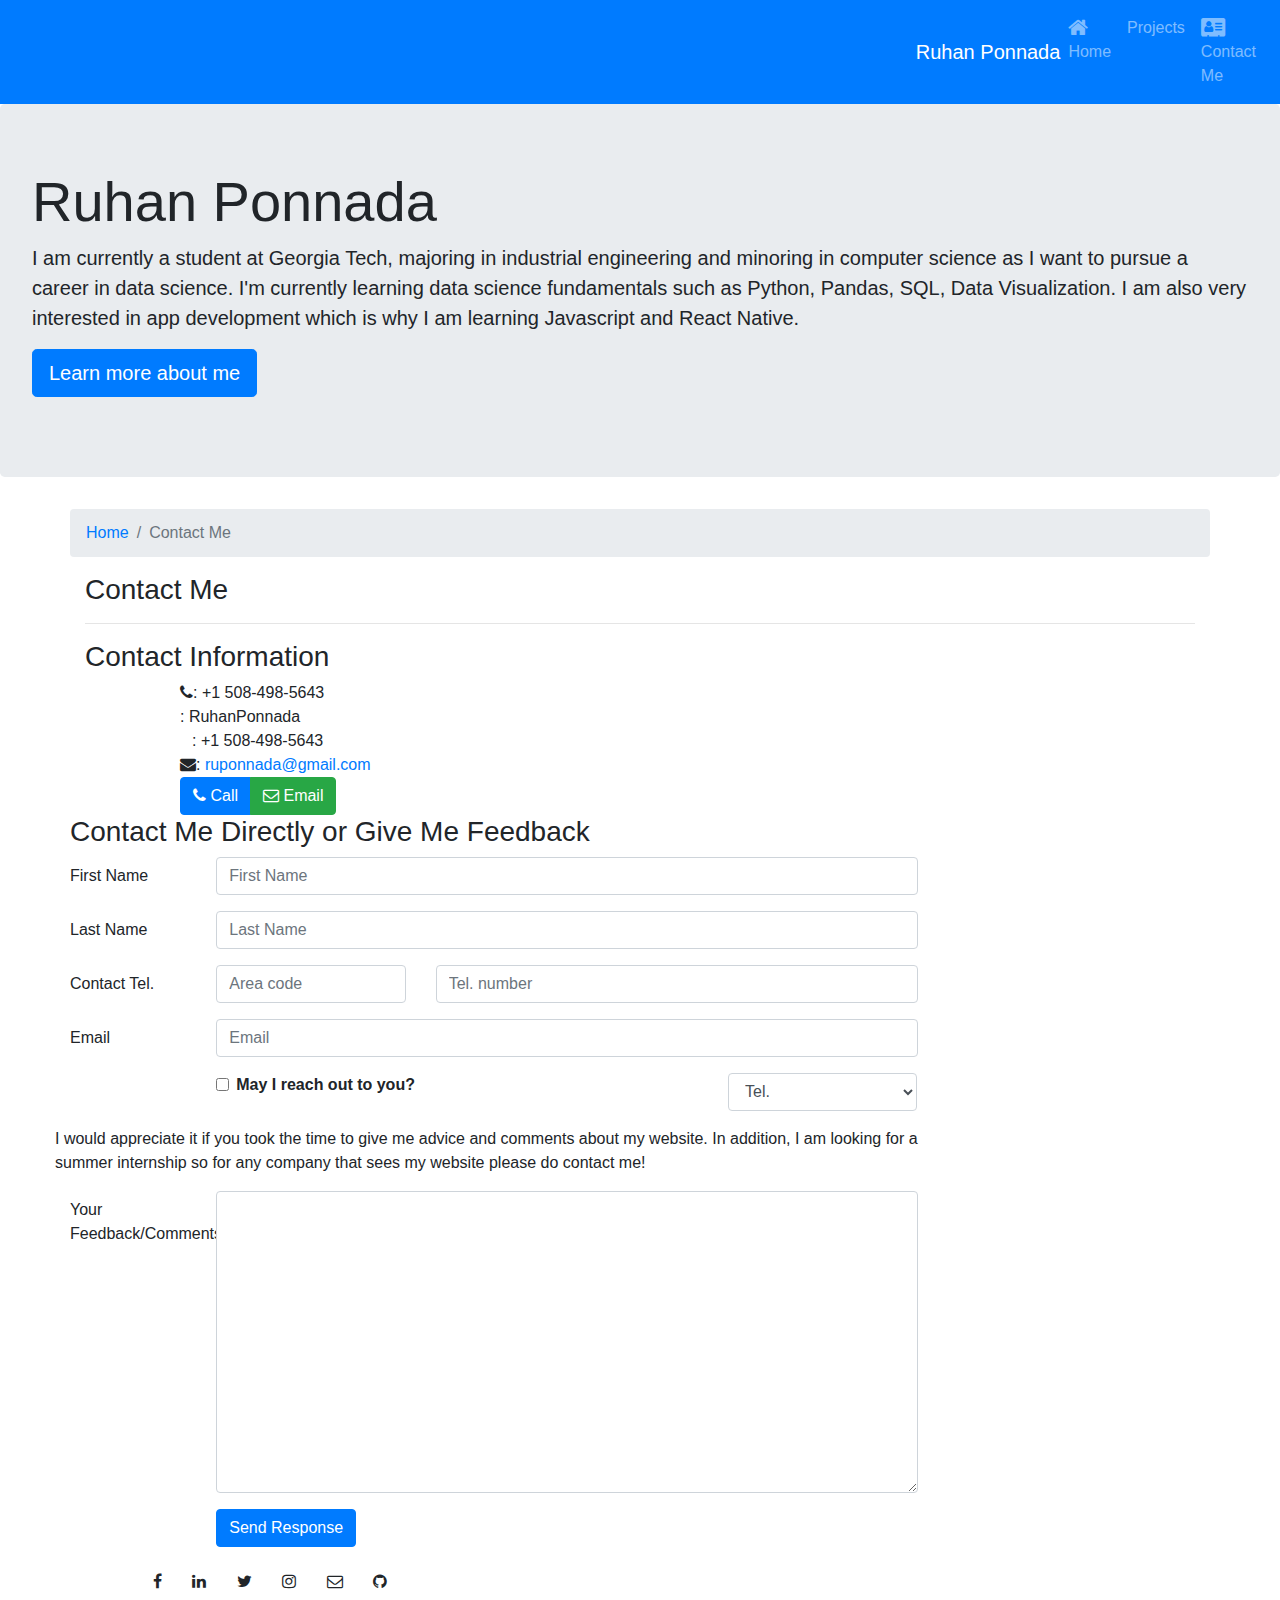
==== commit 5a8a26e7: "bootstraprest" ====
--- a/contactme.html
+++ b/contactme.html
@@ -6,10 +6,9 @@
     <meta name="viewport" content="width=device-width, initial-scale=1.0">
     
     <link rel="stylesheet" href="https://fonts.googleapis.com/css2?family=Caveat&family=Montserrat:wght@400;600&display=swap">
-    <link rel="stylesheet" href="node_modules/bootstrap-social/bootstrap-social.css">
-    <link rel="stylesheet" href="https://maxcdn.boostrapcdn.com/font-awesome/4.7.0/css/font-awesome.min.css">
-    <link rel="stylesheet" href="/css/bootstrap.css">
-    <link rel="stylesheet" href="/css/styles.css">
+    <link rel="stylesheet" href="https://stackpath.bootstrapcdn.com/bootstrap/4.5.2/css/bootstrap.min.css" integrity="sha384-JcKb8q3iqJ61gNV9KGb8thSsNjpSL0n8PARn9HuZOnIxN0hoP+VmmDGMN5t9UJ0Z" crossorigin="anonymous">
+    <link rel="stylesheet" href="https://stackpath.bootstrapcdn.com/font-awesome/4.7.0/css/font-awesome.min.css">
+    
     <title>Ruhan Ponnada,Student + Entrepreneur</title>
 
   </head>
@@ -173,8 +172,8 @@
            
       </footer>
     </main>
-    <script src="/js/jquery.min.js"></script>
-    <script src="/js/popper.min.js"></script>
-    <script src="/js/bootstrap.min.js"></script>
+    <script src="https://code.jquery.com/jquery-3.5.1.slim.min.js" integrity="sha384-DfXdz2htPH0lsSSs5nCTpuj/zy4C+OGpamoFVy38MVBnE+IbbVYUew+OrCXaRkfj" crossorigin="anonymous"></script>
+      <script src="https://cdn.jsdelivr.net/npm/popper.js@1.16.1/dist/umd/popper.min.js" integrity="sha384-9/reFTGAW83EW2RDu2S0VKaIzap3H66lZH81PoYlFhbGU+6BZp6G7niu735Sk7lN" crossorigin="anonymous"></script>
+      <script src="https://stackpath.bootstrapcdn.com/bootstrap/4.5.2/js/bootstrap.min.js" integrity="sha384-B4gt1jrGC7Jh4AgTPSdUtOBvfO8shuf57BaghqFfPlYxofvL8/KUEfYiJOMMV+rV" crossorigin="anonymous"></script>
   </body>
 </html>
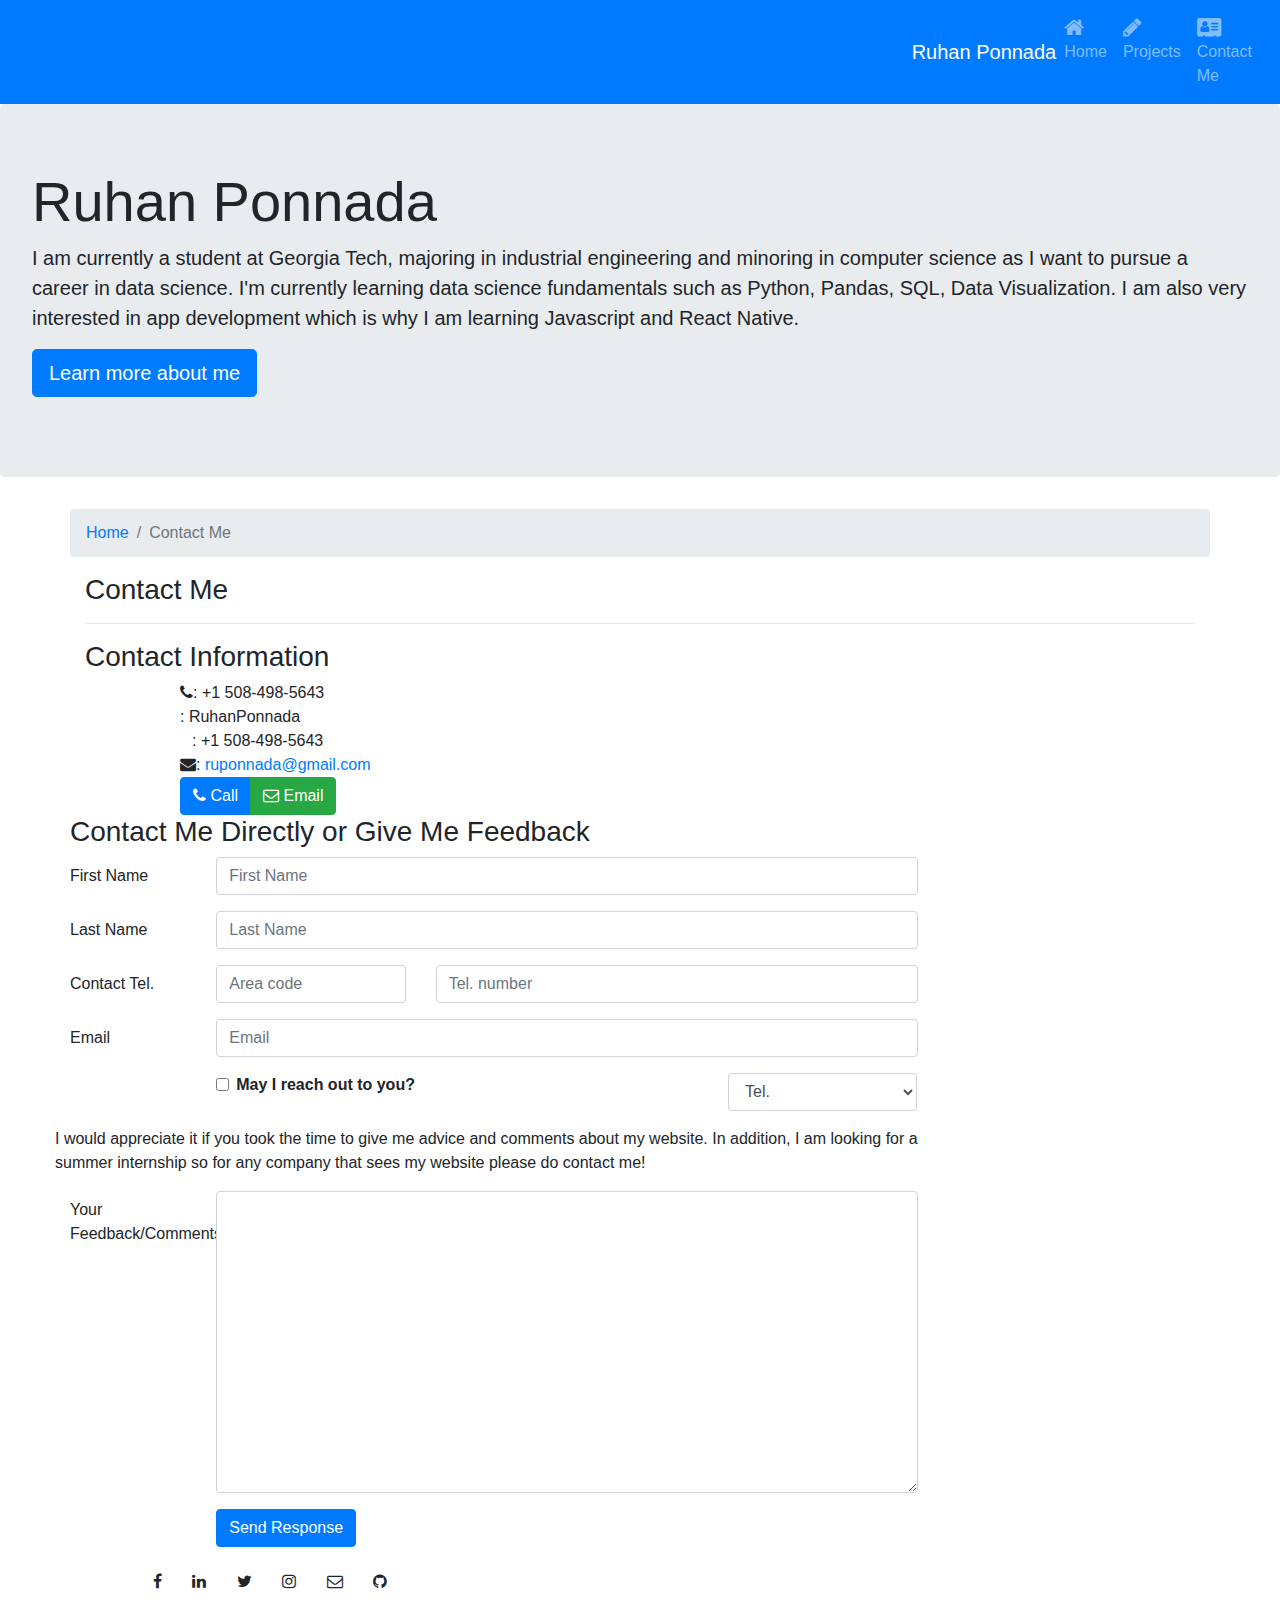
==== commit 7e54143d: "changedicons" ====
--- a/contactme.html
+++ b/contactme.html
@@ -28,7 +28,7 @@
                         <a class="nav-link" href="./index.html"><span class="fa fa-home fa-lg"></span>Home</a>
                     </li>
                     <li class="nav-item">
-                        <a class="nav-link" href="./projects.html"><i class="fas fa-pencil-ruler"></i>Projects</a>
+                        <a class="nav-link" href="./projects.html"><span class="fa fa-pencil fa-lg"></span>Projects</a>
                     </li>
                     <li class="nav-item">
                         <a class="nav-link" href="#"><span class="fa fa-address-card fa-lg"></span>Contact Me</a>
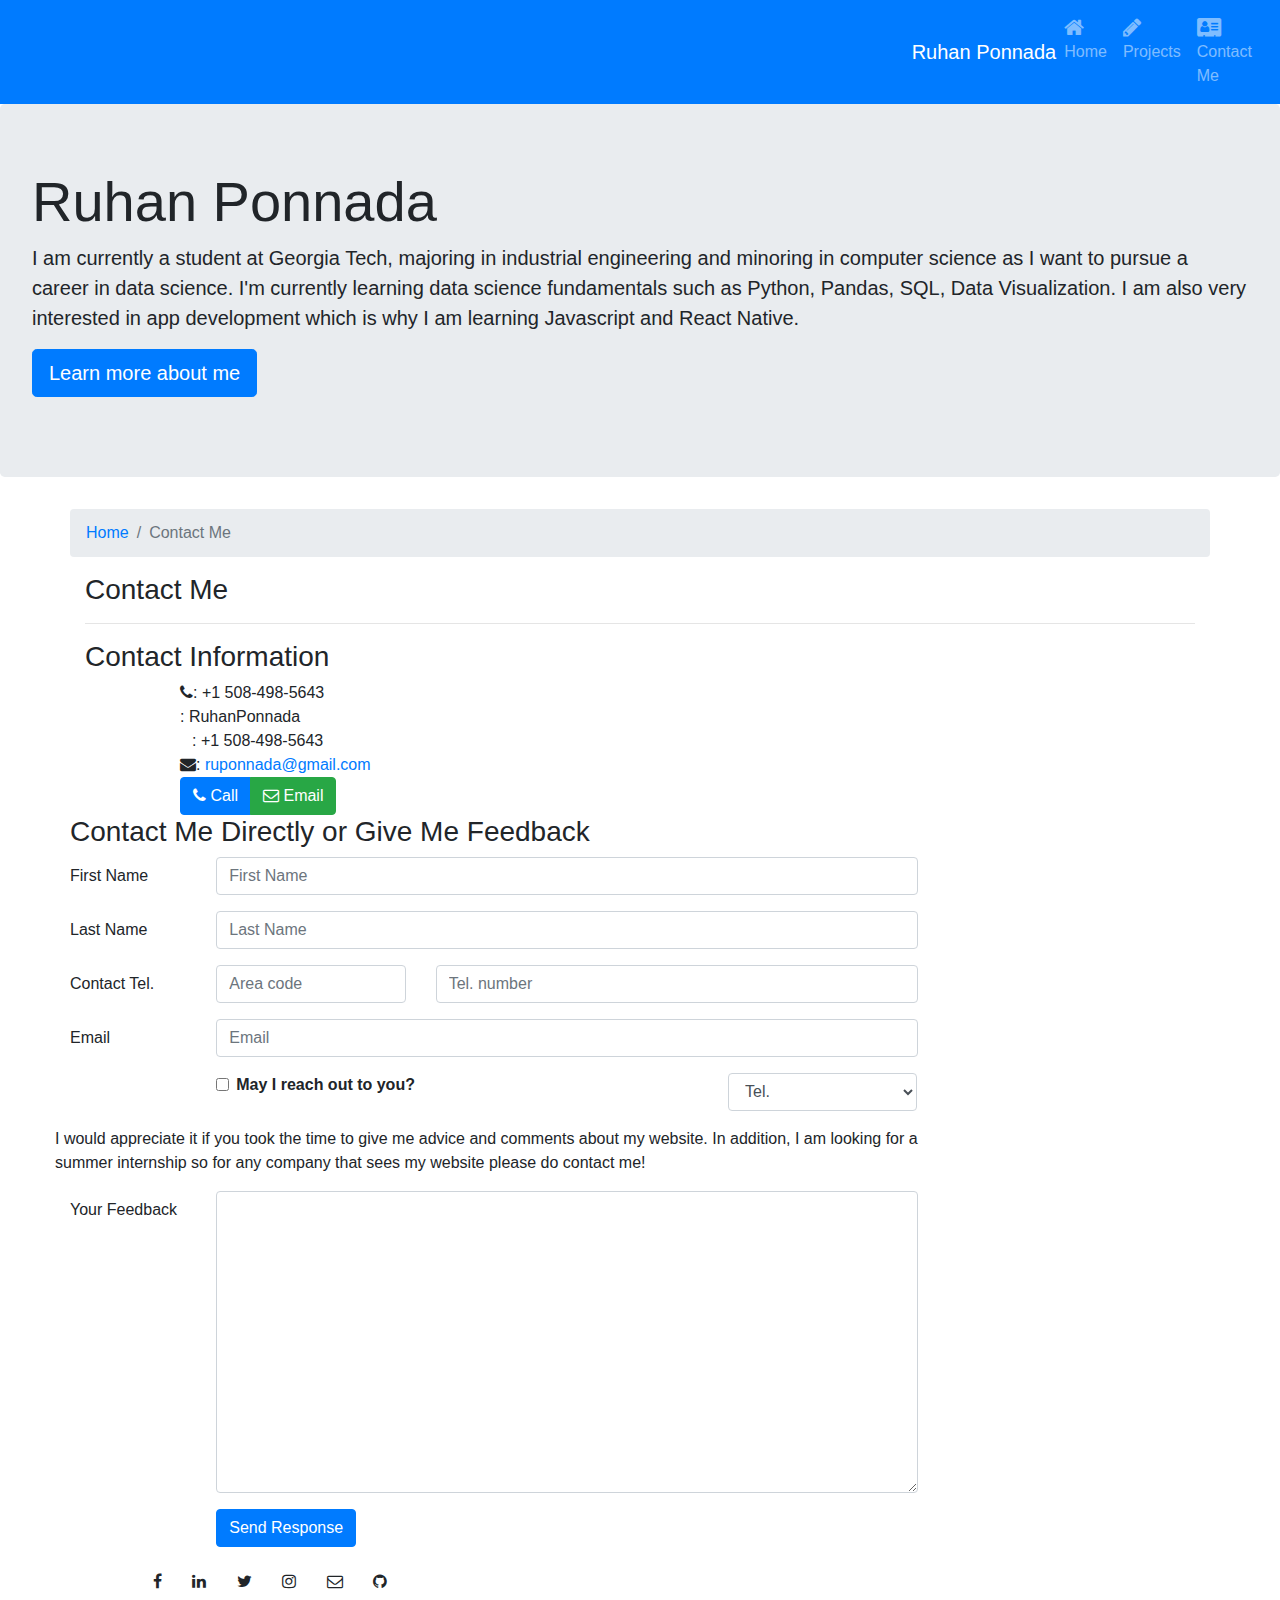
==== commit 6cb53716: "contact and education updates" ====
--- a/contactme.html
+++ b/contactme.html
@@ -46,7 +46,6 @@
             I'm currently learning data science fundamentals such as Python, 
             Pandas, SQL, Data Visualization. I am also very interested in app development which is why I am learning Javascript and React Native.
           </p>
-      
           <p class="lead">
               <a class="btn btn-primary btn-lg" href="#" role="button">Learn more about me</a>
           </p>
@@ -134,9 +133,9 @@
                              </select>
                          </div>
                      </div>
-                     <div class="form-group row">
+                     <div class="form-group row align-self-center">
                          <p>I would appreciate it if you took the time to give me advice and comments about my website. In addition, I am looking for a summer internship so for any company that sees my website please do contact me!</p>
-                         <label for="feedback" class="col-md-2 col-form-label">Your Feedback/Comments</label>
+                         <label for="feedback" class="col-md-2 col-form-label">Your Feedback</label>
                          <div class="col-md-10">
                              <textarea class="form-control" id="feedback" name="feedback" rows="12"></textarea>
                          </div>
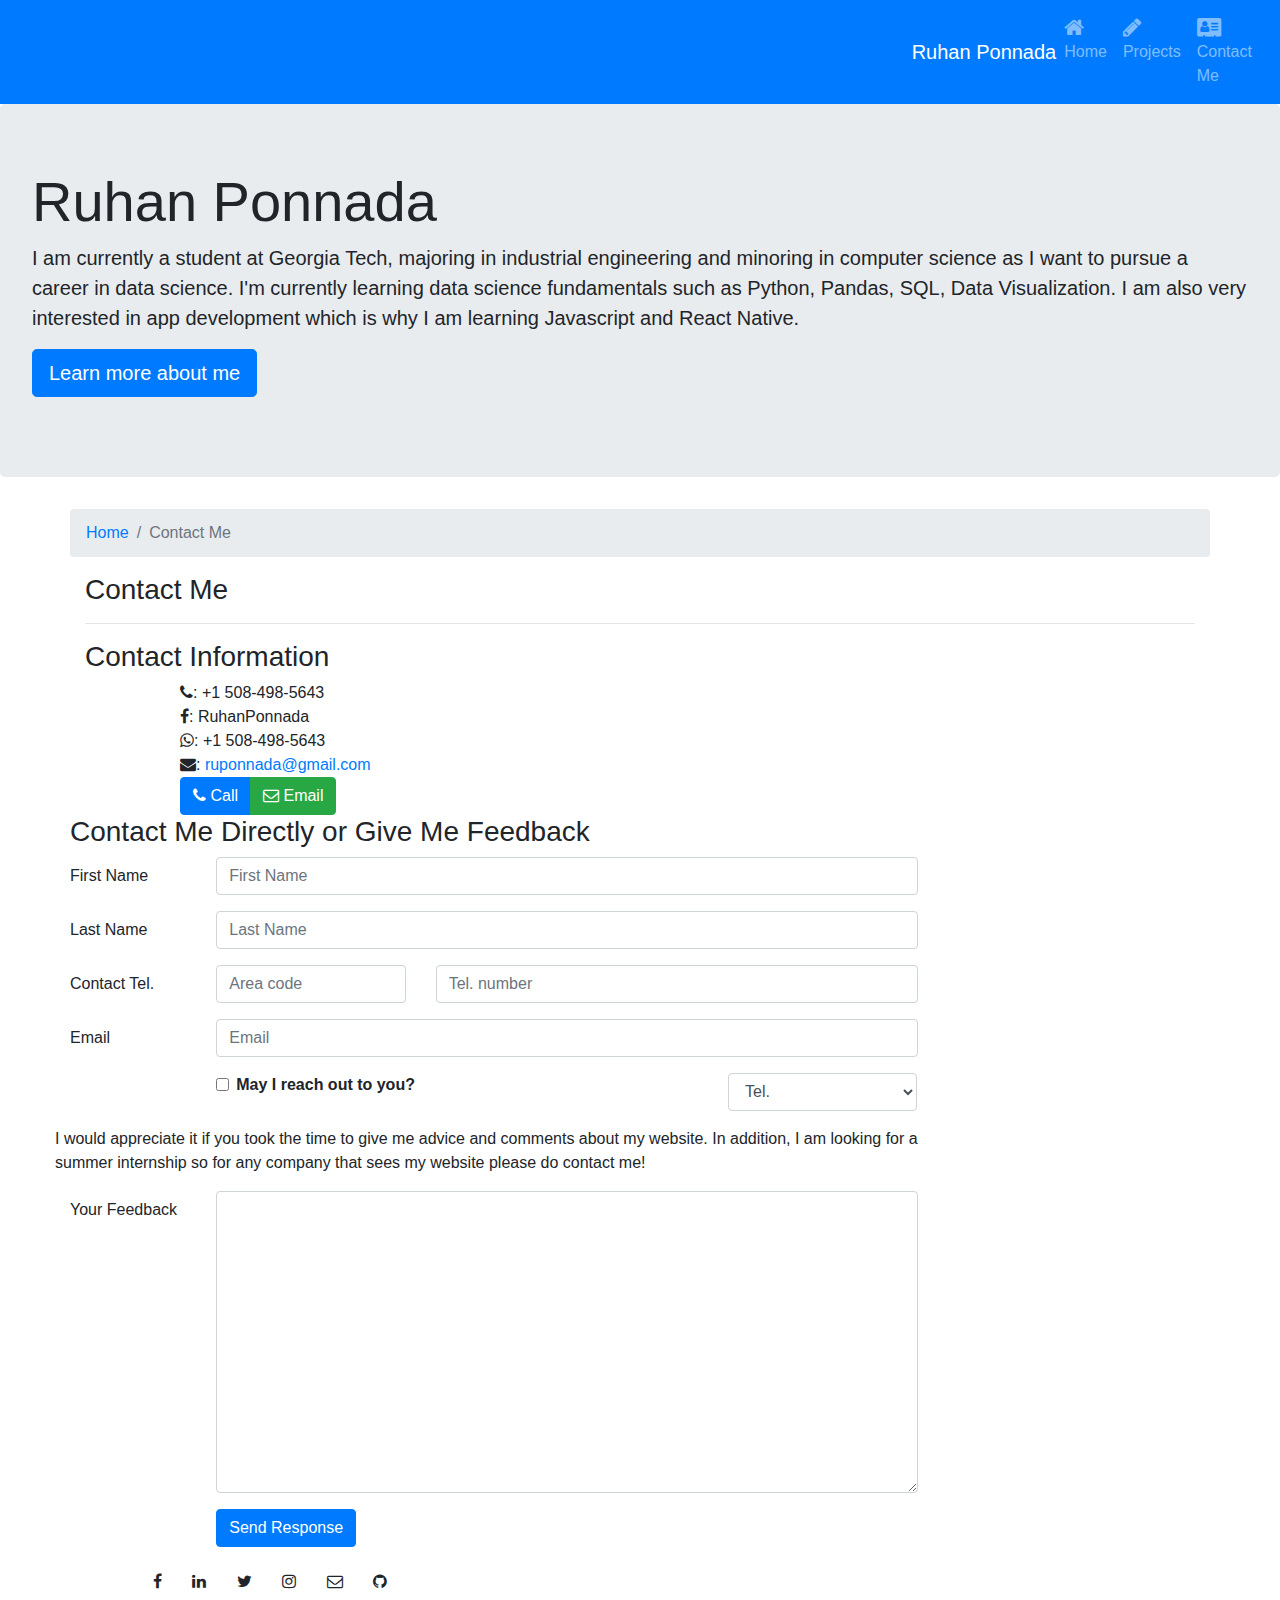
==== commit 3e6a4e60: "facebook messenge to fb" ====
--- a/contactme.html
+++ b/contactme.html
@@ -70,8 +70,8 @@
            </div>
             <div class="col-12 col-sm-4 offset-sm-1">
 		              <i class="fa fa-phone"></i>: +1 508-498-5643<br>
-                      <i class="fab fa-facebook-messenger"></i>: RuhanPonnada<br>
-                      <i class="fab fa-whatsapp"></i>: +1 508-498-5643 <br>
+                      <i class="fa fa-facebook"></i>: RuhanPonnada<br>
+                      <i class="fa fa-whatsapp"></i>: +1 508-498-5643 <br>
 		              <i class="fa fa-envelope"></i>:
                         <a href="mailto:ruponnada@gmail.com">ruponnada@gmail.com</a>
 		           </address>
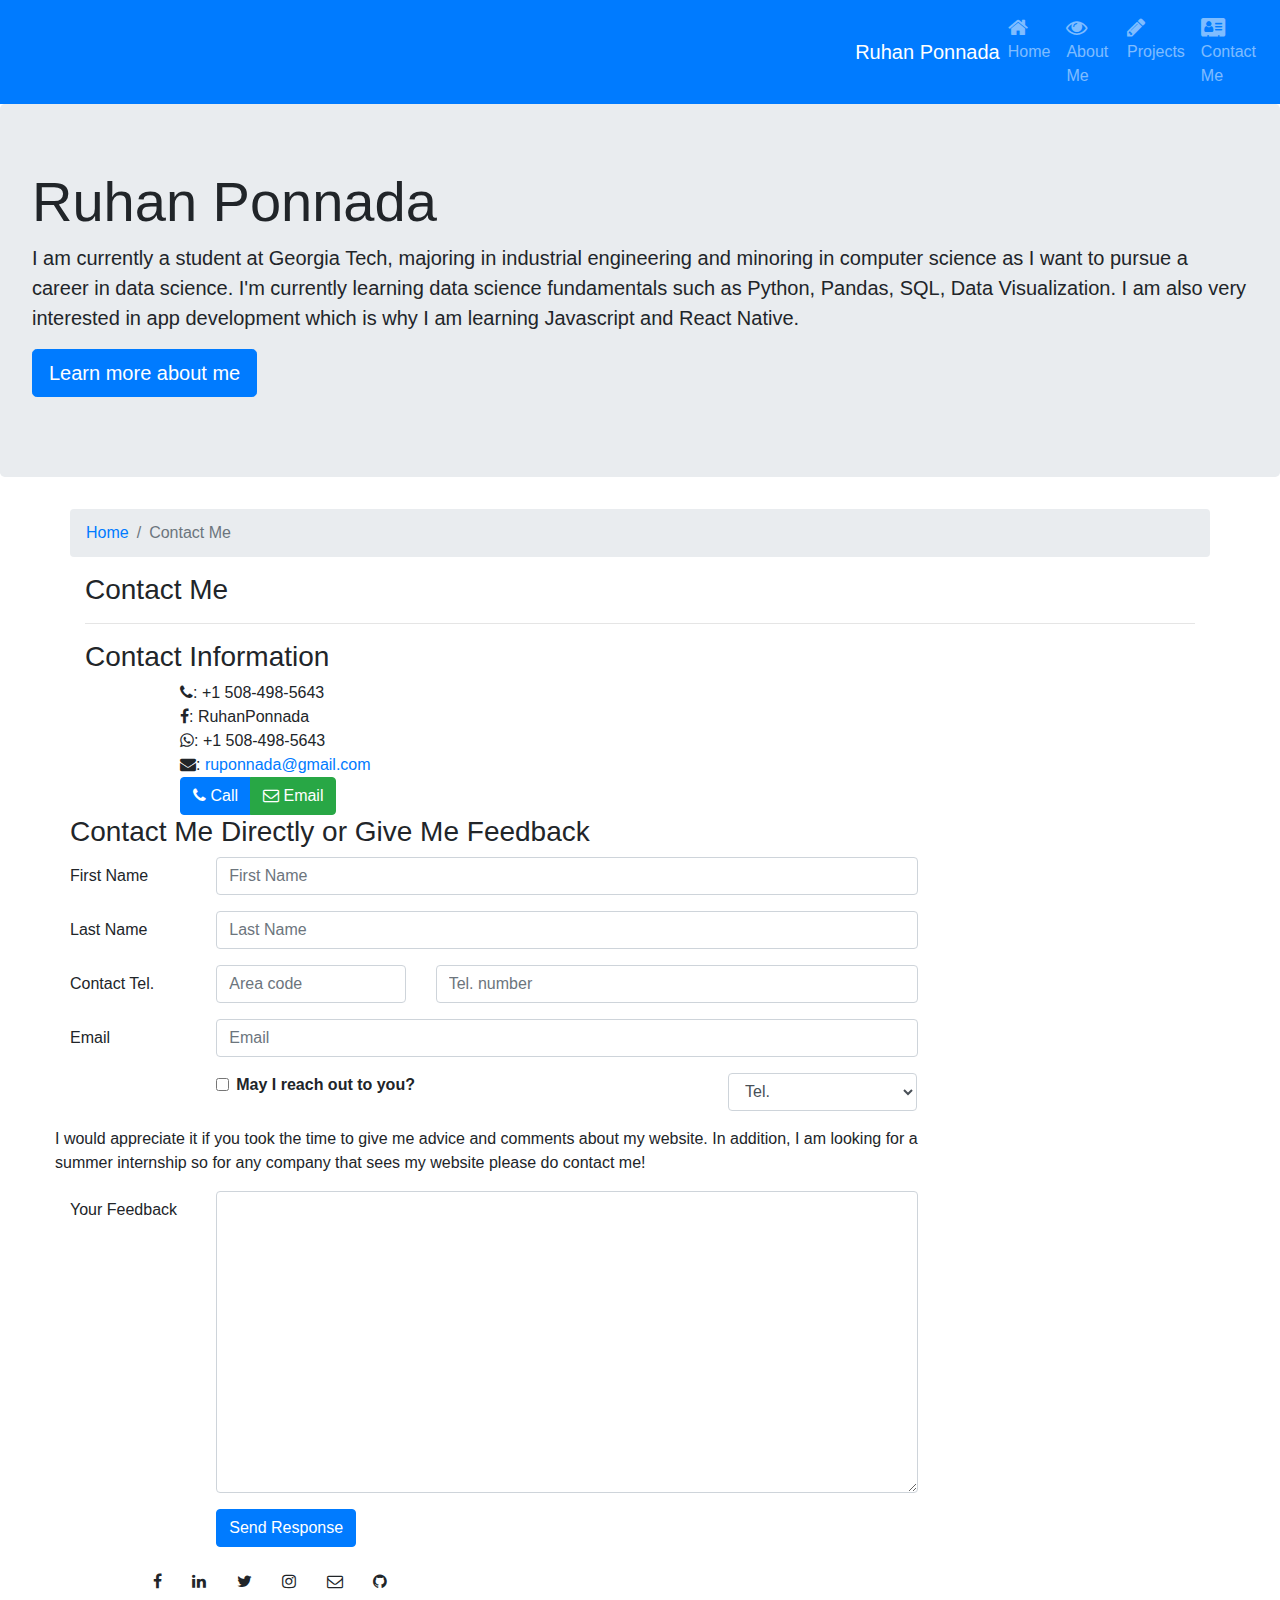
==== commit 7f4cd372: "new landing page" ====
--- a/contactme.html
+++ b/contactme.html
@@ -26,6 +26,9 @@
                 <ul class="navbar-nav ml-auto">
                     <li class="nav-item">
                         <a class="nav-link" href="./index.html"><span class="fa fa-home fa-lg"></span>Home</a>
+                    </li>
+                    <li class="nav-item">
+                        <a class="nav-link" href="./aboutme.html"><span class="fa fa-eye fa-lg"></span>About Me</a>
                     </li>
                     <li class="nav-item">
                         <a class="nav-link" href="./projects.html"><span class="fa fa-pencil fa-lg"></span>Projects</a>
